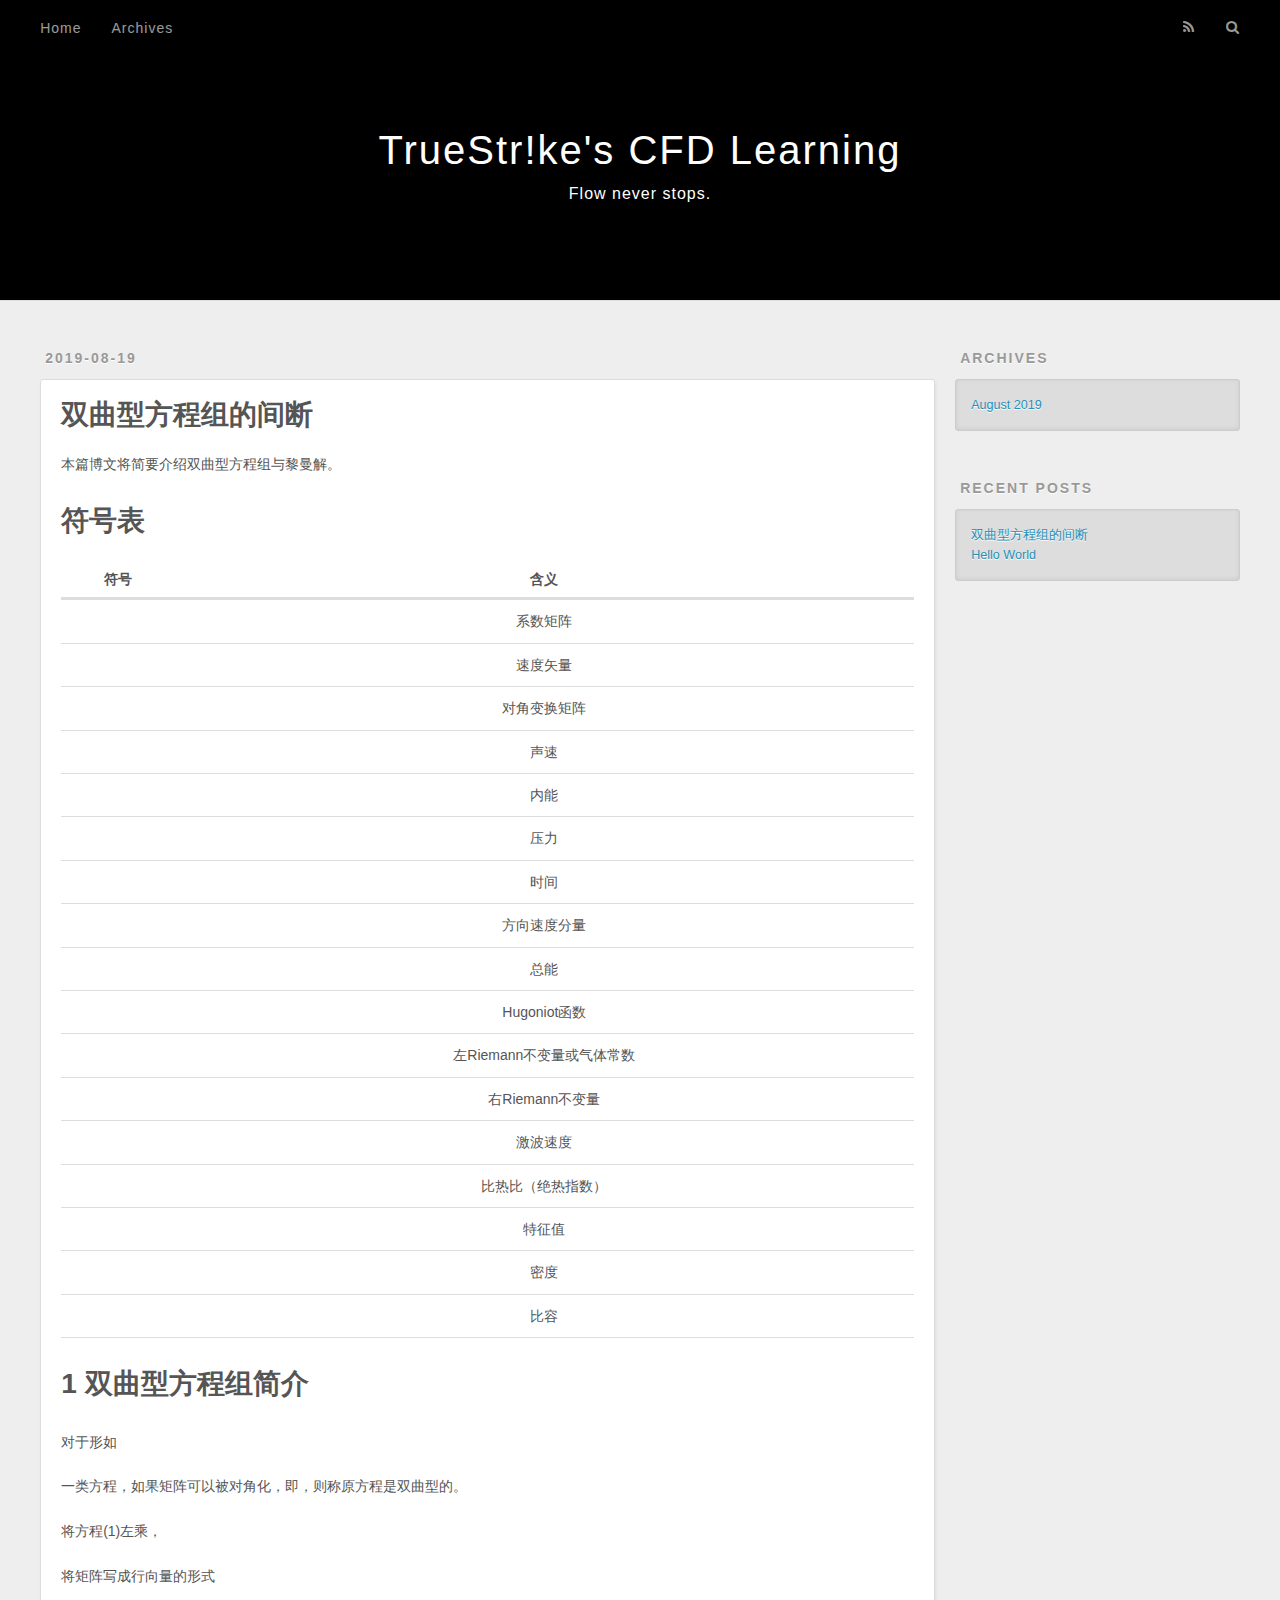
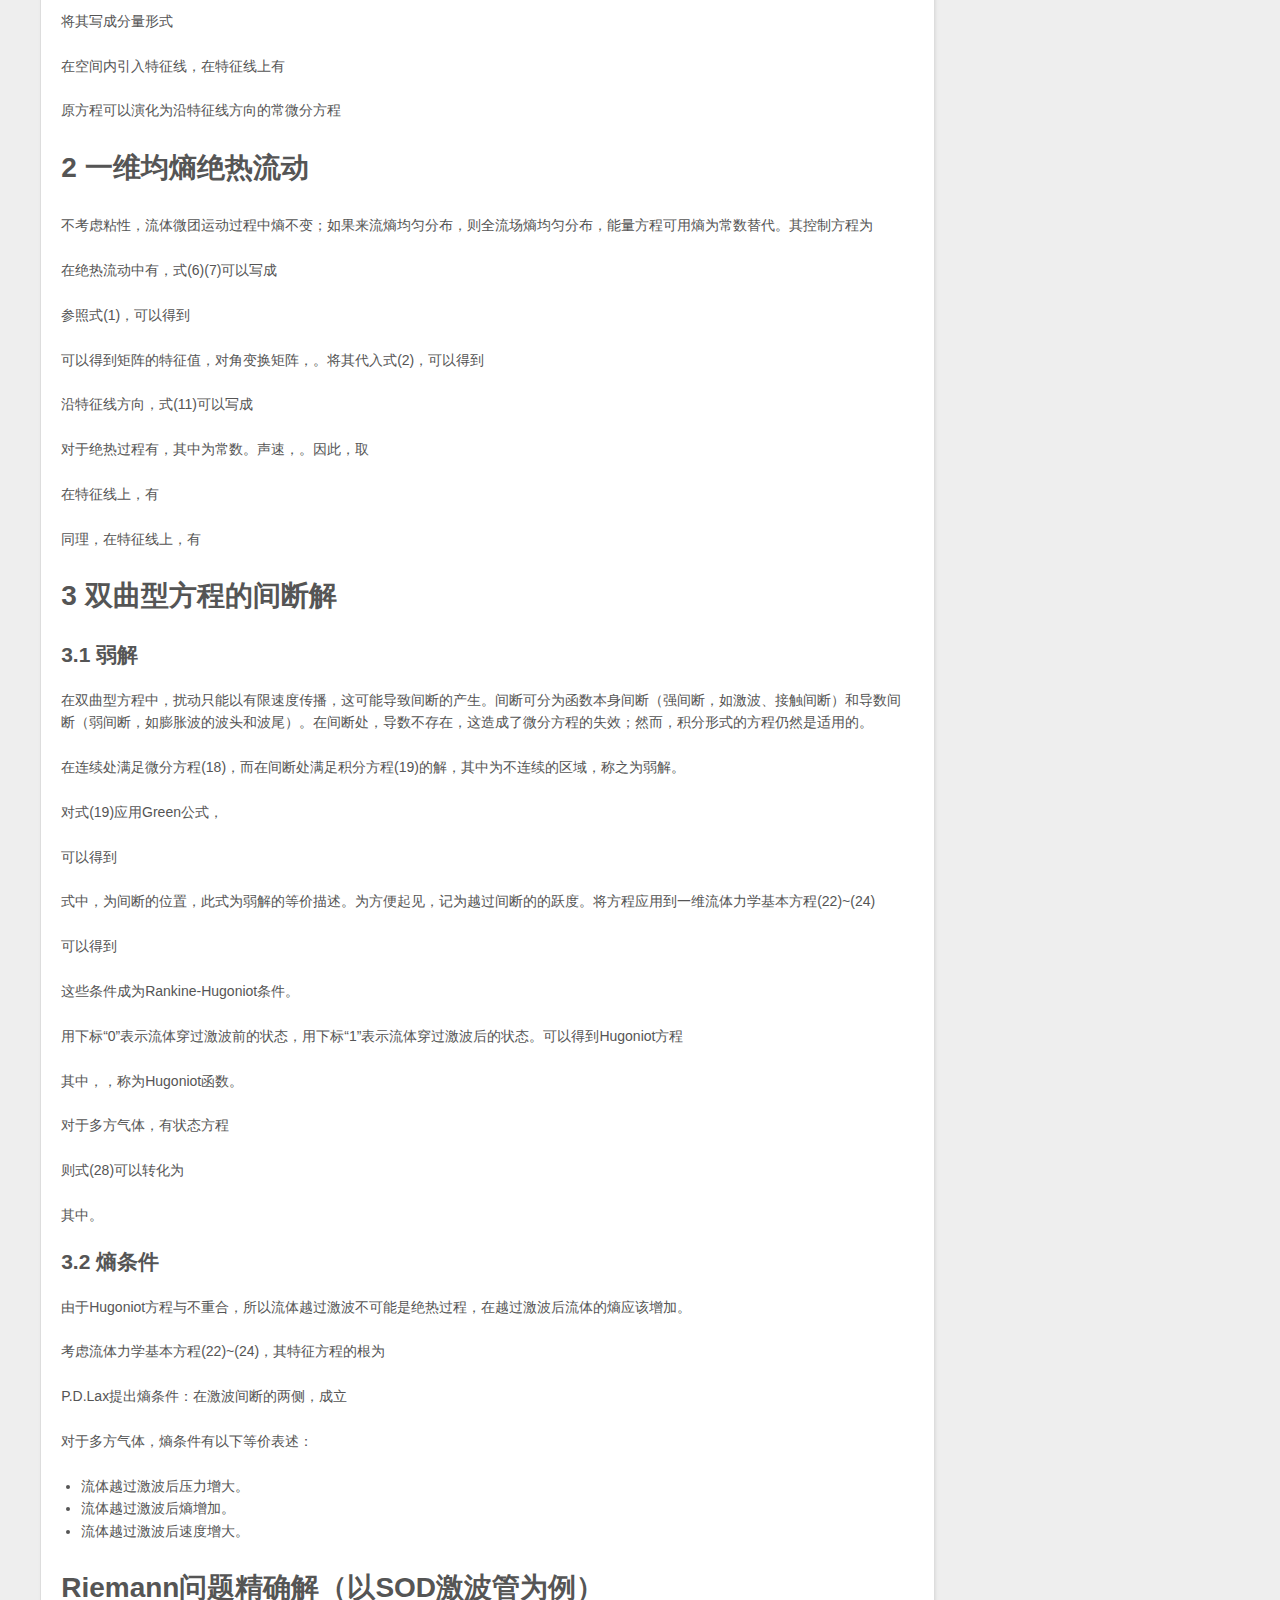
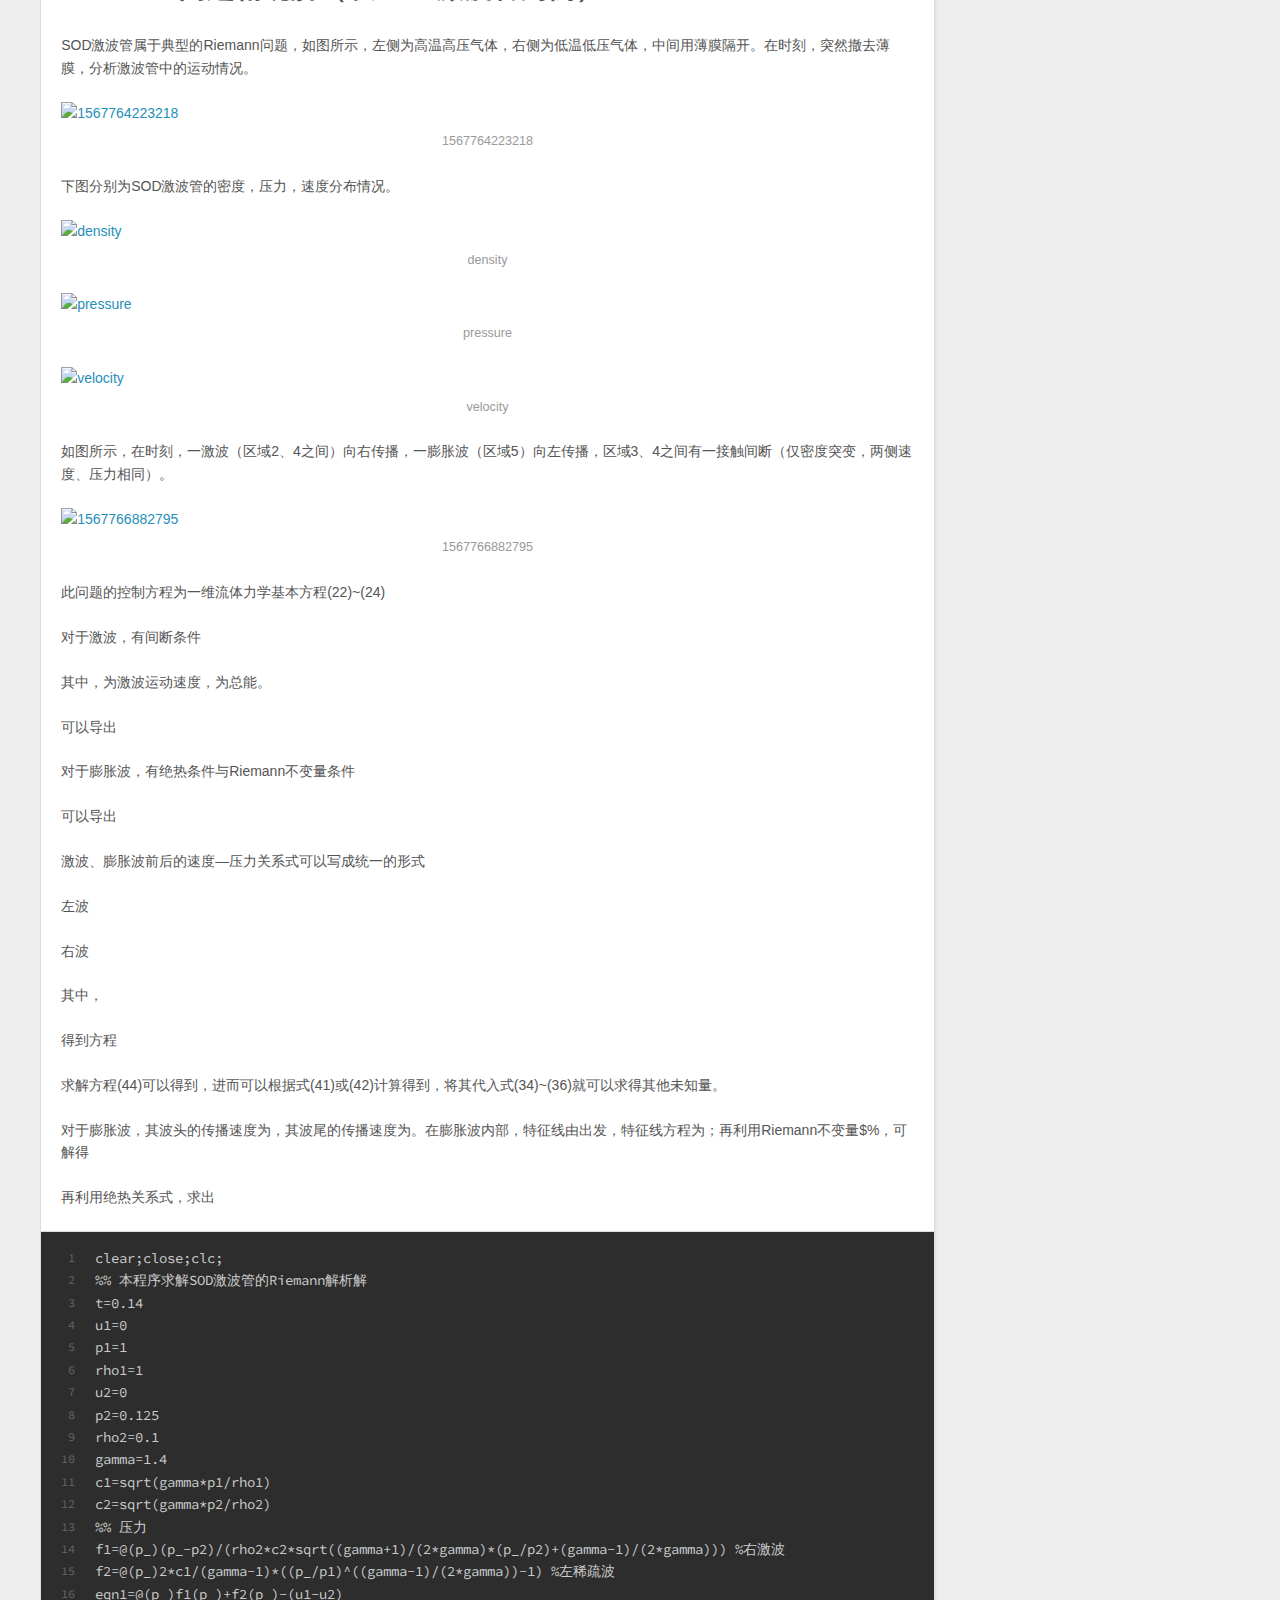
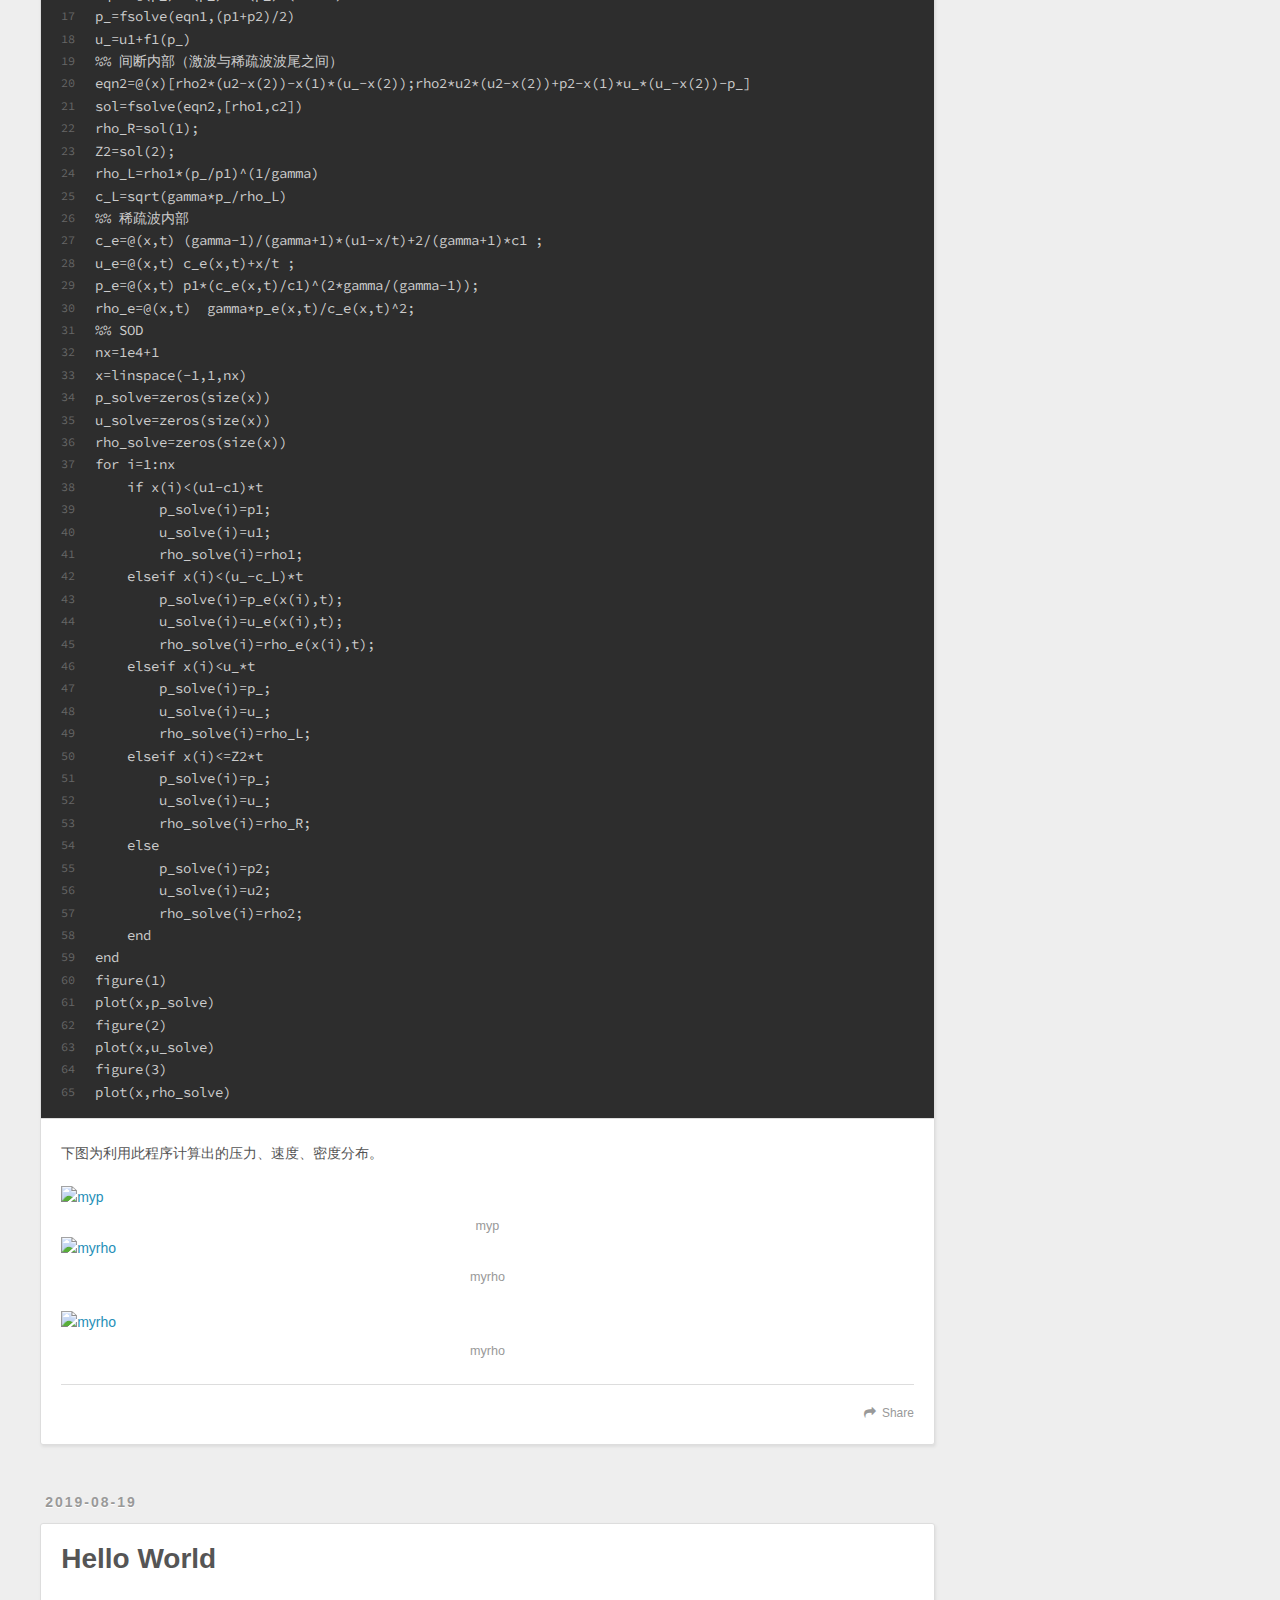
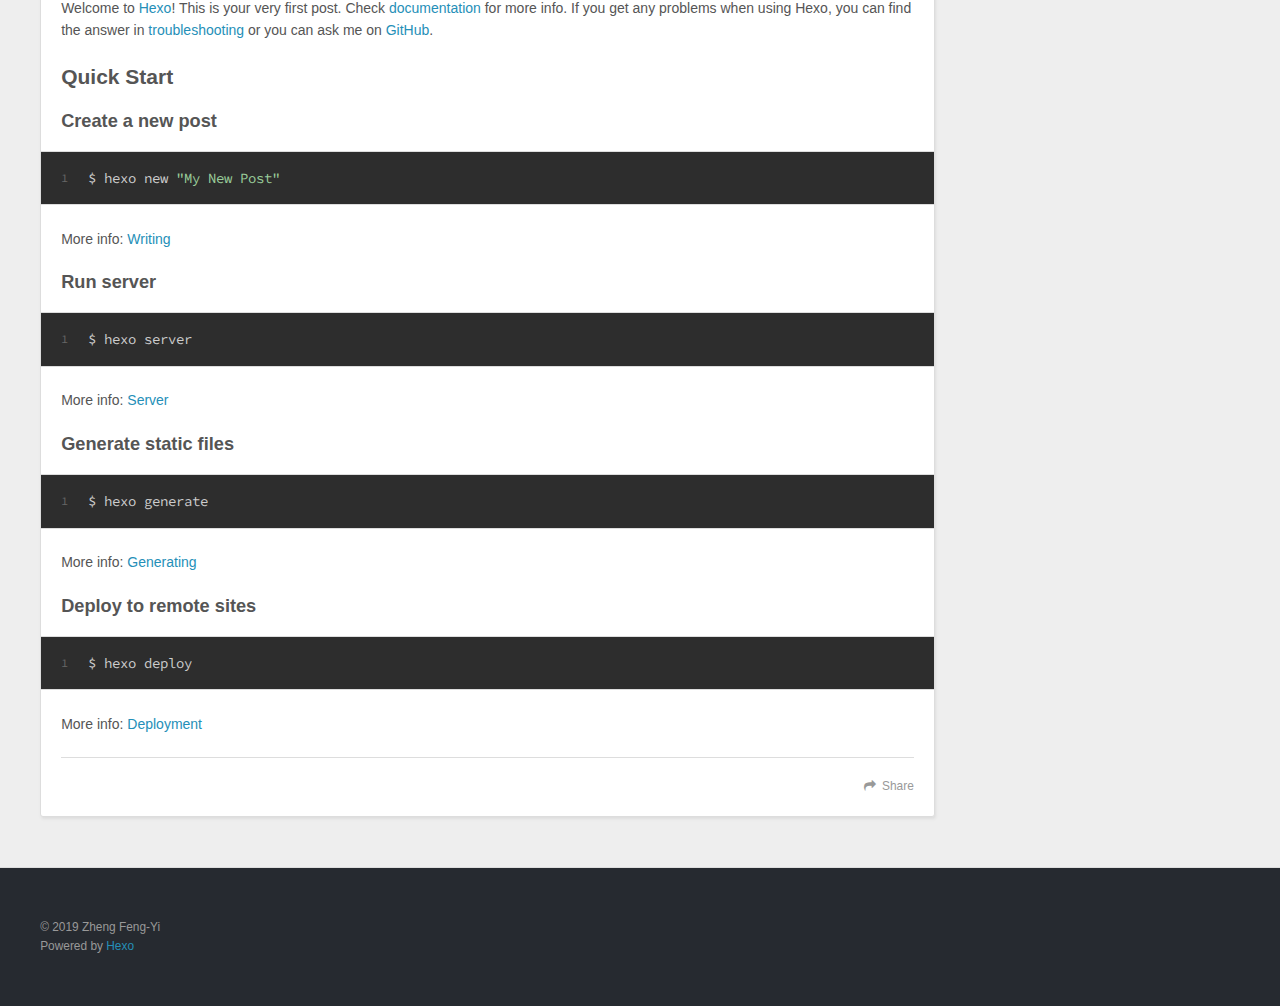
==== index.html @ 13b26973 "Site updated: 2019-09-06 21:52:42" ====
<!DOCTYPE html>
<html>
<head><meta name="generator" content="Hexo 3.9.0">
  <meta charset="utf-8">
  

  
  <title>TrueStr!ke&#39;s CFD Learning</title>
  <meta name="viewport" content="width=device-width, initial-scale=1, maximum-scale=1">
  <meta property="og:type" content="website">
<meta property="og:title" content="TrueStr!ke&#39;s CFD Learning">
<meta property="og:url" content="http://yoursite.com/index.html">
<meta property="og:site_name" content="TrueStr!ke&#39;s CFD Learning">
<meta property="og:locale" content="zh">
<meta name="twitter:card" content="summary">
<meta name="twitter:title" content="TrueStr!ke&#39;s CFD Learning">
  
    <link rel="alternate" href="/atom.xml" title="TrueStr!ke&#39;s CFD Learning" type="application/atom+xml">
  
  
    <link rel="icon" href="/favicon.png">
  
  
    <link href="//fonts.googleapis.com/css?family=Source+Code+Pro" rel="stylesheet" type="text/css">
  
  <link rel="stylesheet" href="/css/style.css">
</head>
</html>
<body>
  <div id="container">
    <div id="wrap">
      <header id="header">
  <div id="banner"></div>
  <div id="header-outer" class="outer">
    <div id="header-title" class="inner">
      <h1 id="logo-wrap">
        <a href="/" id="logo">TrueStr!ke&#39;s CFD Learning</a>
      </h1>
      
        <h2 id="subtitle-wrap">
          <a href="/" id="subtitle">Flow never stops.</a>
        </h2>
      
    </div>
    <div id="header-inner" class="inner">
      <nav id="main-nav">
        <a id="main-nav-toggle" class="nav-icon"></a>
        
          <a class="main-nav-link" href="/">Home</a>
        
          <a class="main-nav-link" href="/archives">Archives</a>
        
      </nav>
      <nav id="sub-nav">
        
          <a id="nav-rss-link" class="nav-icon" href="/atom.xml" title="RSS Feed"></a>
        
        <a id="nav-search-btn" class="nav-icon" title="Search"></a>
      </nav>
      <div id="search-form-wrap">
        <form action="//google.com/search" method="get" accept-charset="UTF-8" class="search-form"><input type="search" name="q" class="search-form-input" placeholder="Search"><button type="submit" class="search-form-submit">&#xF002;</button><input type="hidden" name="sitesearch" value="http://yoursite.com"></form>
      </div>
    </div>
  </div>
</header>
      <div class="outer">
        <section id="main">
  
    <article id="post-双曲型方程组与黎曼解" class="article article-type-post" itemscope itemprop="blogPost">
  <div class="article-meta">
    <a href="/2019/08/19/双曲型方程组与黎曼解/" class="article-date">
  <time datetime="2019-08-18T17:00:48.000Z" itemprop="datePublished">2019-08-19</time>
</a>
    
  </div>
  <div class="article-inner">
    
    
      <header class="article-header">
        
  
    <h1 itemprop="name">
      <a class="article-title" href="/2019/08/19/双曲型方程组与黎曼解/">双曲型方程组的间断</a>
    </h1>
  

      </header>
    
    <div class="article-entry" itemprop="articleBody">
      
        <p>本篇博文将简要介绍双曲型方程组与黎曼解。</p>
<h1 id="符号表"><a href="#符号表" class="headerlink" title="符号表"></a>符号表</h1><div class="table-container">
<table>
<thead>
<tr>
<th style="text-align:center">符号</th>
<th style="text-align:center">含义</th>
</tr>
</thead>
<tbody>
<tr>
<td style="text-align:center"><script type="math/tex">\mathbf{A}</script></td>
<td style="text-align:center">系数矩阵</td>
</tr>
<tr>
<td style="text-align:center"><script type="math/tex">\mathbf{U}</script></td>
<td style="text-align:center">速度矢量</td>
</tr>
<tr>
<td style="text-align:center"><script type="math/tex">\mathbf{S}</script></td>
<td style="text-align:center">对角变换矩阵</td>
</tr>
<tr>
<td style="text-align:center"><script type="math/tex">c</script></td>
<td style="text-align:center">声速</td>
</tr>
<tr>
<td style="text-align:center"><script type="math/tex">e</script></td>
<td style="text-align:center">内能</td>
</tr>
<tr>
<td style="text-align:center"><script type="math/tex">p</script></td>
<td style="text-align:center">压力</td>
</tr>
<tr>
<td style="text-align:center"><script type="math/tex">t</script></td>
<td style="text-align:center">时间</td>
</tr>
<tr>
<td style="text-align:center"><script type="math/tex">u</script></td>
<td style="text-align:center"><script type="math/tex">x</script>方向速度分量</td>
</tr>
<tr>
<td style="text-align:center"><script type="math/tex">E</script></td>
<td style="text-align:center">总能</td>
</tr>
<tr>
<td style="text-align:center"><script type="math/tex">H</script></td>
<td style="text-align:center">Hugoniot函数</td>
</tr>
<tr>
<td style="text-align:center"><script type="math/tex">R</script></td>
<td style="text-align:center">左Riemann不变量或气体常数</td>
</tr>
<tr>
<td style="text-align:center"><script type="math/tex">S</script></td>
<td style="text-align:center">右Riemann不变量</td>
</tr>
<tr>
<td style="text-align:center"><script type="math/tex">U</script></td>
<td style="text-align:center">激波速度</td>
</tr>
<tr>
<td style="text-align:center"><script type="math/tex">\gamma</script></td>
<td style="text-align:center">比热比（绝热指数）</td>
</tr>
<tr>
<td style="text-align:center"><script type="math/tex">\lambda</script></td>
<td style="text-align:center">特征值</td>
</tr>
<tr>
<td style="text-align:center"><script type="math/tex">\rho</script></td>
<td style="text-align:center">密度</td>
</tr>
<tr>
<td style="text-align:center"><script type="math/tex">\tau</script></td>
<td style="text-align:center">比容</td>
</tr>
</tbody>
</table>
</div>
<h1 id="1-双曲型方程组简介"><a href="#1-双曲型方程组简介" class="headerlink" title="1 双曲型方程组简介"></a>1 双曲型方程组简介</h1><p>对于形如</p>
<script type="math/tex; mode=display">\frac{\partial \mathbf{U}}{\partial t}+\mathbf{A}(\mathbf{U})\frac{\partial \mathbf{U}}{\partial x}=0\tag{1}</script><p>一类方程，如果矩阵<script type="math/tex">\mathbf{A}</script>可以被对角化，即<script type="math/tex">\mathbf{A}=\mathbf{S}^{-1}\mathbf{\Lambda}\mathbf{S}</script>，则称原方程是双曲型的。</p>
<p>将方程(1)左乘<script type="math/tex">\mathbf{S}</script>，</p>
<script type="math/tex; mode=display">\mathbf{S} \frac{\partial \mathbf{U}}{\partial t}+\mathbf{\Lambda}\mathbf{S}\frac{\partial \mathbf{U}}{\partial x}=0 \tag{2}</script><p>将矩阵<script type="math/tex">\mathbf{S}</script>写成行向量的形式</p>
<script type="math/tex; mode=display">\left(\begin{matrix} \mathbf{s}_1 \\ \mathbf{s}_2 \\ \vdots\\\mathbf{s}_n     \end{matrix}\right) \frac{\partial \mathbf{U}}{\partial t}+\left(\begin{matrix} \lambda_1 &  & \\&\lambda_2\\&&\ddots\\&&&\lambda_n     \end{matrix}\right)\left(\begin{matrix} \mathbf{s}_1 \\ \mathbf{s}_2 \\ \vdots\\\mathbf{s}_n     \end{matrix}\right)\frac{\partial \mathbf{U}}{\partial x} =0 \tag{3}</script><p>将其写成分量形式</p>
<script type="math/tex; mode=display">\mathbf{s}_k\cdot(\frac{\partial \mathbf{U}}{\partial t}+\lambda_k\frac{\partial \mathbf{U}}{\partial x}) =0\tag{4}</script><p>在<script type="math/tex">x-t</script>空间内引入特征线<script type="math/tex">\frac{\mathrm{d}x}{\mathrm{d}t}=\lambda_k</script>，在特征线上有</p>
<script type="math/tex; mode=display">\frac{\mathrm{d}\mathbf{U}}{\mathrm{d}t}=\frac{\partial \mathbf{U}}{\partial t}+\lambda_k\frac{\partial \mathbf{U}}{\partial x} \tag{5}</script><p>原方程可以演化为沿特征线方向的常微分方程</p>
<script type="math/tex; mode=display">\mathbf{s}_k\cdot\frac{\mathrm{d}\mathbf{U}}{\mathrm{d}t}=0\tag{6}</script><h1 id="2-一维均熵绝热流动"><a href="#2-一维均熵绝热流动" class="headerlink" title="2 一维均熵绝热流动"></a>2 一维均熵绝热流动</h1><p>不考虑粘性，流体微团运动过程中熵不变；如果来流熵均匀分布，则全流场熵均匀分布，能量方程可用熵为常数替代。其控制方程为</p>
<script type="math/tex; mode=display">\frac{\partial\rho}{\partial t}+\frac{\partial\rho u}{\partial x}=0  \tag{7}</script><script type="math/tex; mode=display">\frac{\partial\rho u}{\partial t}+\frac{\partial\left(\rho u^2 +p\right)}{\partial x}=0 \tag{8}</script><p>在绝热流动中有<script type="math/tex">\frac{\partial p}{\partial \rho}=c^2</script>，式(6)(7)可以写成</p>
<script type="math/tex; mode=display">\frac{\partial\rho}{\partial t}+u\frac{\partial\rho }{\partial x}+\rho\frac{\partial u}{\partial x}=0  \tag9{}</script><script type="math/tex; mode=display">\frac{\partial u}{\partial t}+\frac{c^2}{\rho}\frac{\partial \rho}{\partial x}+u\frac{\partial u}{\partial x}=0 \tag{10}</script><p>参照式(1)，可以得到<script type="math/tex">\mathbf{U}=\left(\begin{matrix}\rho\\u\end{matrix}\right),\mathbf{A}=\left(\begin{matrix}u&\rho\\\frac{c^2}{\rho}&u\end{matrix}\right)</script></p>
<p>可以得到矩阵<script type="math/tex">\mathbf{A}</script>的特征值<script type="math/tex">\lambda_{1,2}=u\pm c</script>，对角变换矩阵<script type="math/tex">\mathbf{S}=\left(\begin{matrix}c&\rho\\-c&\rho\end{matrix}\right)</script>，<script type="math/tex">\mathbf{S}^{-1}=\left(\begin{matrix}\frac{1}{2c}&-\frac{1}{2c}\\\frac{1}{2\rho}&\frac{1}{2\rho}\end{matrix}\right)</script>。将其代入式(2)，可以得到</p>
<script type="math/tex; mode=display">c\left(\frac{\partial\rho}{\partial t}+\lambda_1\frac{\partial\rho}{\partial x}\right)+\rho\left(\frac{\partial u}{\partial t}+\lambda_1\frac{\partial u}{\partial x}\right)=0\tag{11}</script><script type="math/tex; mode=display">-c\left(\frac{\partial\rho}{\partial t}+\lambda_2\frac{\partial\rho}{\partial x}\right)+\rho\left(\frac{\partial u}{\partial t}+\lambda_2\frac{\partial u}{\partial x}\right)=0\tag{12}</script><p>沿特征线<script type="math/tex">\frac{\mathrm{d}x}{\mathrm{d}t}=\lambda_1</script>方向，式(11)可以写成</p>
<script type="math/tex; mode=display">\frac{\mathrm{d}\rho}{\mathrm{d}t}+\frac{\rho}{c}\frac{\mathrm{d}u}{\mathrm{d} t}=0\tag{13}</script><p>对于绝热过程有<script type="math/tex">p=K\rho^\gamma</script>，其中<script type="math/tex">K</script>为常数。声速<script type="math/tex">c=\sqrt{\gamma RT}=\sqrt{\gamma p/\rho}=\sqrt{\gamma K}\rho^\frac{\gamma-1}{2}</script>，<script type="math/tex">\frac{\mathrm{d}c}{\mathrm{d}\rho}=\frac{\gamma-1}{2}\sqrt{\gamma K}\rho^\frac{\gamma-3}{2}=\frac{\gamma-1}{2}\frac{c}{\rho}</script>。因此，取</p>
<script type="math/tex; mode=display">R=u+\frac{2c}{\gamma-1}\tag{14}</script><script type="math/tex; mode=display">\frac{\mathrm{d}R}{\mathrm{d}t}=\frac{\mathrm{d}u}{\mathrm{d}t}+\frac{2}{\gamma-1}\frac{\mathrm{d}c}{\mathrm{d}t}\frac{\mathrm{d}\rho}{\mathrm{d}t}=\frac{\mathrm{d}u}{\mathrm{d}t}+\frac{c}{\rho}\frac{\mathrm{d}\rho}{\mathrm{d}t}=0\tag{15}</script><p>在特征线<script type="math/tex">\frac{\mathrm{d}x}{\mathrm{d}t}=\lambda_1</script>上，有</p>
<script type="math/tex; mode=display">R=u+\frac{2c}{\gamma-1}=const.\tag{16}</script><p>同理，在特征线<script type="math/tex">\frac{\mathrm{d}x}{\mathrm{d}t}=\lambda_2</script>上，有</p>
<script type="math/tex; mode=display">S=-u+\frac{2c}{\gamma-1}=const.\tag{17}</script><h1 id="3-双曲型方程的间断解"><a href="#3-双曲型方程的间断解" class="headerlink" title="3 双曲型方程的间断解"></a>3 双曲型方程的间断解</h1><h2 id="3-1-弱解"><a href="#3-1-弱解" class="headerlink" title="3.1 弱解"></a>3.1 弱解</h2><p>在双曲型方程中，扰动只能以有限速度传播，这可能导致间断的产生。间断可分为函数本身间断（强间断，如激波、接触间断）和导数间断（弱间断，如膨胀波的波头和波尾）。在间断处，导数不存在，这造成了微分方程的失效；然而，积分形式的方程仍然是适用的。</p>
<p>在连续处满足微分方程(18)，而在间断处满足积分方程(19)的解，其中<script type="math/tex">V</script>为不连续的区域，称之为弱解。</p>
<script type="math/tex; mode=display">\frac{\partial u}{\partial t}+\frac{\partial f(u)}{\partial t}=0 \tag{18}</script><script type="math/tex; mode=display">\iint_V\frac{\partial u}{\partial t}+\frac{\partial f(u)}{\partial t}\mathrm{d}x\mathrm{d}t=0\tag{19}</script><p>对式(19)应用Green公式，</p>
<script type="math/tex; mode=display">\int_{\partial V}u\mathrm{d}x-f\mathrm{d}t=-(u^+-u^-)\Delta x+(f^+-f^-)\Delta t=0 \tag{20}</script><p>可以得到</p>
<script type="math/tex; mode=display">\frac{f^+-f^-}{u^+-u^-}=\frac{\Delta x}{\Delta t}=\frac{\mathrm{d}x}{\mathrm{d}t}=\frac{[f]}{[u]}\tag{21}</script><p>式中，<script type="math/tex">x=x(t)</script>为间断的位置，此式为弱解的等价描述。为方便起见，记<script type="math/tex">[\psi]=\psi_+-\psi_-</script>为<script type="math/tex">\psi</script>越过间断<script type="math/tex">x=x(t)</script>的的跃度。将方程应用到一维流体力学基本方程(22)~(24)</p>
<script type="math/tex; mode=display">\frac{\partial \rho}{\partial t}+\frac{\partial}{\partial x}(\rho u)=0 \tag{22}</script><script type="math/tex; mode=display">\frac{\partial }{\partial t}(\rho u)+\frac{\partial}{\partial x}(\rho u^2+p)=\rho F \tag{23}</script><script type="math/tex; mode=display">\frac{\partial }{\partial t}(\rho e+\frac{1}{2}\rho u^2)+\frac{\partial}{\partial x}((\rho e+\frac{1}{2}\rho u^2+p)u)=\rho Fu \tag{24}</script><p>可以得到</p>
<script type="math/tex; mode=display">[\rho]\frac{\mathrm{d}x}{\mathrm{d}t}=[\rho u] \tag{25}</script><script type="math/tex; mode=display">[\rho u]\frac{\mathrm{d}x}{\mathrm{d}t}=[\rho u^2+p] \tag{26}</script><script type="math/tex; mode=display">[\rho e+\frac{1}{2}\rho u^2]\frac{\mathrm{d}x}{\mathrm{d}t}=[(\rho e +\frac{1}{2}\rho u^2+p)u] \tag{27}</script><p>这些条件成为Rankine-Hugoniot条件。</p>
<p>用下标“0”表示流体穿过激波前的状态，用下标“1”表示流体穿过激波后的状态。可以得到Hugoniot方程</p>
<script type="math/tex; mode=display">H(\tau,p,\tau_0,p_0)=e-e_0+\frac{1}{2}(p_0+p)(\tau-\tau_0) \tag{28}</script><p>其中，<script type="math/tex">\tau=\frac{1}{\rho}</script>，<script type="math/tex">H(\tau,p,\tau_0,p_0)</script>称为Hugoniot函数。</p>
<p>对于多方气体，有状态方程</p>
<script type="math/tex; mode=display">e=\frac{1}{\gamma-1}p\tau \tag{29}</script><p>则式(28)可以转化为</p>
<script type="math/tex; mode=display">2\mu^2H(\tau,p,\tau_0,p_0)=(\tau-\mu^2\tau_0)p-(\tau_0-\mu^2\tau)p_0 \tag{30}</script><p>其中<script type="math/tex">\mu=\frac{\gamma-1}{\gamma+1}</script>。</p>
<h2 id="3-2-熵条件"><a href="#3-2-熵条件" class="headerlink" title="3.2 熵条件"></a>3.2 熵条件</h2><p>由于Hugoniot方程与<script type="math/tex">p_1\tau_1^{-\gamma}=p_0\tau_0^{-\gamma}</script>不重合，所以流体越过激波不可能是绝热过程，在越过激波后流体的熵应该增加。</p>
<p>考虑流体力学基本方程(22)~(24)，其特征方程的根为</p>
<script type="math/tex; mode=display">\lambda_1=u-c,  \lambda_2=u,\lambda_3=u+c \tag{31}</script><p>P.D.Lax提出熵条件：在激波间断的两侧，成立</p>
<script type="math/tex; mode=display">\lambda_k(u_+,c_+)<U<\lambda_k(u_-,c_-) \tag{32}</script><script type="math/tex; mode=display">\lambda_{k-1}(u_-,c_-)<U<\lambda_{k+1}(u_+,c_+) \tag{33}</script><p>对于多方气体，熵条件有以下等价表述：</p>
<ul>
<li>流体越过激波后压力增大。</li>
<li>流体越过激波后熵增加。</li>
<li>流体越过激波后速度增大。</li>
</ul>
<h1 id="Riemann问题精确解（以SOD激波管为例）"><a href="#Riemann问题精确解（以SOD激波管为例）" class="headerlink" title="Riemann问题精确解（以SOD激波管为例）"></a>Riemann问题精确解（以SOD激波管为例）</h1><p>SOD激波管属于典型的Riemann问题，如图所示，左侧为高温高压气体，右侧为低温低压气体，中间用薄膜隔开。在<script type="math/tex">t=0</script>时刻，突然撤去薄膜，分析激波管中的运动情况。</p>
<p><img src="https://s2.ax1x.com/2019/09/06/nMfn6s.png" alt="1567764223218"></p>
<p>下图分别为SOD激波管的密度，压力，速度分布情况。</p>
<p><img src="https://s2.ax1x.com/2019/09/06/nMWbex.gif" alt="density"></p>
<p><img src="https://s2.ax1x.com/2019/09/06/nMWLTK.gif" alt="pressure"></p>
<p><img src="https://s2.ax1x.com/2019/09/06/nMWjYD.gif" alt="velocity"></p>
<p>如图所示，在<script type="math/tex">t>0</script>时刻，一激波（区域2、4之间）向右传播，一膨胀波（区域5）向左传播，区域3、4之间有一接触间断（仅密度突变，两侧速度、压力相同）。</p>
<p><img src="https://s2.ax1x.com/2019/09/06/nMW7O1.png" alt="1567766882795"></p>
<p>此问题的控制方程为一维流体力学基本方程(22)~(24)</p>
<script type="math/tex; mode=display">\frac{\partial \rho}{\partial t}+\frac{\partial}{\partial x}(\rho u)=0 \tag{22}</script><script type="math/tex; mode=display">\frac{\partial }{\partial t}(\rho u)+\frac{\partial}{\partial x}(\rho u^2+p)=0 \tag{23}</script><script type="math/tex; mode=display">\frac{\partial }{\partial t}(\rho e+\frac{1}{2}\rho u^2)+\frac{\partial}{\partial x}((\rho e+\frac{1}{2}\rho u^2+p)u)=0 \tag{24}</script><p>对于激波，有间断条件</p>
<script type="math/tex; mode=display">\rho_2(u_2-U_2)=\rho^{*R}(u^*-U_2) \tag{34}</script><script type="math/tex; mode=display">\rho_2u_2(u_2-U_2)+p_2=\rho^{*R}u^*(u^*-U_2)+p^* \tag{35}</script><script type="math/tex; mode=display">E_2(u_2-U_2)+p_2u_2=E^{*R}(u^*-U_2)+p^*u^* \tag{36}</script><p>其中，<script type="math/tex">U</script>为激波运动速度，<script type="math/tex">E=e+\frac{1}{2}u^2</script>为总能。</p>
<p>可以导出</p>
<script type="math/tex; mode=display">u^*=u_2+\frac{p^*-p_2}{\rho_2c_2\sqrt{\frac{\gamma+1}{2\gamma}\frac{p^*}{p_2}+\frac{\gamma-1}{2\gamma}}} \tag{37}</script><p>对于膨胀波，有绝热条件与Riemann不变量条件</p>
<script type="math/tex; mode=display">\frac{p^*}{(\rho^{*L})^\gamma}=\frac{p_1}{(\rho_1)^\gamma} \tag{38}</script><script type="math/tex; mode=display">u_1+\frac{2c_1}{\gamma-1}=u^*+\frac{2c^{*L}}{\gamma-1} , (c^{*L}=\sqrt{\gamma \frac{p^*}{\rho^{*L}}})\tag{39}</script><p>可以导出</p>
<script type="math/tex; mode=display">u^*=u_1-\frac{2c_1}{\gamma-1}\left[\left(\frac{p^*}{p_1}\right)^{\frac{\gamma-1}{2\gamma}}-1\right] \tag{40}</script><p>激波、膨胀波前后的速度—压力关系式可以写成统一的形式</p>
<p>左波</p>
<script type="math/tex; mode=display">u^*=u_1-f(p^*,p_1,\rho_1) \tag{41}</script><p>右波</p>
<script type="math/tex; mode=display">u^*=u_2+f(p^*,p_2,\rho_2) \tag{42}</script><p>其中，</p>
<script type="math/tex; mode=display">f(p^*,p_i,\rho_i)=\left\{
\begin{aligned}
&\frac{p^*-p_i}{\rho_ic_i\sqrt{\frac{\gamma+1}{2\gamma}\frac{p^*}{p_i}+\frac{\gamma-1}{2\gamma}}}& 激波 \\
&\frac{2c_i}{\gamma-1}\left[\left(\frac{p^*}{p_i}\right)^{\frac{\gamma-1}{2\gamma}}-1\right] & 膨胀波
\end{aligned} \tag{43}
\right.</script><p>得到方程</p>
<script type="math/tex; mode=display">u_1-u_2=f(p^*,p_1,\rho_1)+f(p^*,p_2,\rho_2) \tag{44}</script><p>求解方程(44)可以得到<script type="math/tex">p^*</script>，进而可以根据式(41)或(42)计算得到<script type="math/tex">u^*</script>，将其代入式(34)~(36)就可以求得其他未知量。</p>
<p>对于膨胀波，其波头的传播速度为<script type="math/tex">u_1-c_1</script>，其波尾的传播速度为<script type="math/tex">u^*-c^{*L}</script>。在膨胀波内部，特征线由<script type="math/tex">x=0,t=0</script>出发，特征线方程为<script type="math/tex">\frac{\mathrm{d}x}{\mathrm{d}t}=u-c</script>；再利用Riemann不变量$%<script type="math/tex">$u+\frac{2c}{\gamma-1}=u_1+\frac{2c_1}{\gamma-1}</script>，可解得</p>
<script type="math/tex; mode=display">c(x,t)=\frac{\gamma-1}{\gamma+1}(u_1-\frac{x}{t})+\frac{2}{\gamma+1}c_1 \tag{44}</script><script type="math/tex; mode=display">u(x,t)=c+\frac{u}{t} \tag{45}</script><p>再利用绝热关系式，求出</p>
<script type="math/tex; mode=display">p=p_1\left(\frac{c}{c_1}\right)^\frac{2\gamma}{\gamma-1}\tag{45}</script><script type="math/tex; mode=display">\rho=\frac{\gamma \rho }{c^2}\tag{46}</script><figure class="highlight plain"><table><tr><td class="gutter"><pre><span class="line">1</span><br><span class="line">2</span><br><span class="line">3</span><br><span class="line">4</span><br><span class="line">5</span><br><span class="line">6</span><br><span class="line">7</span><br><span class="line">8</span><br><span class="line">9</span><br><span class="line">10</span><br><span class="line">11</span><br><span class="line">12</span><br><span class="line">13</span><br><span class="line">14</span><br><span class="line">15</span><br><span class="line">16</span><br><span class="line">17</span><br><span class="line">18</span><br><span class="line">19</span><br><span class="line">20</span><br><span class="line">21</span><br><span class="line">22</span><br><span class="line">23</span><br><span class="line">24</span><br><span class="line">25</span><br><span class="line">26</span><br><span class="line">27</span><br><span class="line">28</span><br><span class="line">29</span><br><span class="line">30</span><br><span class="line">31</span><br><span class="line">32</span><br><span class="line">33</span><br><span class="line">34</span><br><span class="line">35</span><br><span class="line">36</span><br><span class="line">37</span><br><span class="line">38</span><br><span class="line">39</span><br><span class="line">40</span><br><span class="line">41</span><br><span class="line">42</span><br><span class="line">43</span><br><span class="line">44</span><br><span class="line">45</span><br><span class="line">46</span><br><span class="line">47</span><br><span class="line">48</span><br><span class="line">49</span><br><span class="line">50</span><br><span class="line">51</span><br><span class="line">52</span><br><span class="line">53</span><br><span class="line">54</span><br><span class="line">55</span><br><span class="line">56</span><br><span class="line">57</span><br><span class="line">58</span><br><span class="line">59</span><br><span class="line">60</span><br><span class="line">61</span><br><span class="line">62</span><br><span class="line">63</span><br><span class="line">64</span><br><span class="line">65</span><br></pre></td><td class="code"><pre><span class="line">clear;close;clc;</span><br><span class="line">%% 本程序求解SOD激波管的Riemann解析解</span><br><span class="line">t=0.14</span><br><span class="line">u1=0</span><br><span class="line">p1=1</span><br><span class="line">rho1=1</span><br><span class="line">u2=0</span><br><span class="line">p2=0.125</span><br><span class="line">rho2=0.1</span><br><span class="line">gamma=1.4</span><br><span class="line">c1=sqrt(gamma*p1/rho1)</span><br><span class="line">c2=sqrt(gamma*p2/rho2)</span><br><span class="line">%% 压力</span><br><span class="line">f1=@(p_)(p_-p2)/(rho2*c2*sqrt((gamma+1)/(2*gamma)*(p_/p2)+(gamma-1)/(2*gamma))) %右激波</span><br><span class="line">f2=@(p_)2*c1/(gamma-1)*((p_/p1)^((gamma-1)/(2*gamma))-1) %左稀疏波</span><br><span class="line">eqn1=@(p_)f1(p_)+f2(p_)-(u1-u2)</span><br><span class="line">p_=fsolve(eqn1,(p1+p2)/2)</span><br><span class="line">u_=u1+f1(p_)</span><br><span class="line">%% 间断内部（激波与稀疏波波尾之间）</span><br><span class="line">eqn2=@(x)[rho2*(u2-x(2))-x(1)*(u_-x(2));rho2*u2*(u2-x(2))+p2-x(1)*u_*(u_-x(2))-p_]</span><br><span class="line">sol=fsolve(eqn2,[rho1,c2])</span><br><span class="line">rho_R=sol(1);</span><br><span class="line">Z2=sol(2);</span><br><span class="line">rho_L=rho1*(p_/p1)^(1/gamma)</span><br><span class="line">c_L=sqrt(gamma*p_/rho_L)</span><br><span class="line">%% 稀疏波内部</span><br><span class="line">c_e=@(x,t) (gamma-1)/(gamma+1)*(u1-x/t)+2/(gamma+1)*c1 ;</span><br><span class="line">u_e=@(x,t) c_e(x,t)+x/t ;</span><br><span class="line">p_e=@(x,t) p1*(c_e(x,t)/c1)^(2*gamma/(gamma-1));</span><br><span class="line">rho_e=@(x,t)  gamma*p_e(x,t)/c_e(x,t)^2;</span><br><span class="line">%% SOD</span><br><span class="line">nx=1e4+1</span><br><span class="line">x=linspace(-1,1,nx)</span><br><span class="line">p_solve=zeros(size(x))</span><br><span class="line">u_solve=zeros(size(x))</span><br><span class="line">rho_solve=zeros(size(x))</span><br><span class="line">for i=1:nx</span><br><span class="line">    if x(i)&lt;(u1-c1)*t</span><br><span class="line">        p_solve(i)=p1;</span><br><span class="line">        u_solve(i)=u1;</span><br><span class="line">        rho_solve(i)=rho1;</span><br><span class="line">    elseif x(i)&lt;(u_-c_L)*t</span><br><span class="line">        p_solve(i)=p_e(x(i),t);</span><br><span class="line">        u_solve(i)=u_e(x(i),t);</span><br><span class="line">        rho_solve(i)=rho_e(x(i),t);</span><br><span class="line">    elseif x(i)&lt;u_*t</span><br><span class="line">        p_solve(i)=p_;</span><br><span class="line">        u_solve(i)=u_;</span><br><span class="line">        rho_solve(i)=rho_L;</span><br><span class="line">    elseif x(i)&lt;=Z2*t</span><br><span class="line">        p_solve(i)=p_;</span><br><span class="line">        u_solve(i)=u_;</span><br><span class="line">        rho_solve(i)=rho_R;</span><br><span class="line">    else</span><br><span class="line">        p_solve(i)=p2;</span><br><span class="line">        u_solve(i)=u2;</span><br><span class="line">        rho_solve(i)=rho2;</span><br><span class="line">    end</span><br><span class="line">end</span><br><span class="line">figure(1)</span><br><span class="line">plot(x,p_solve)</span><br><span class="line">figure(2)</span><br><span class="line">plot(x,u_solve)</span><br><span class="line">figure(3)</span><br><span class="line">plot(x,rho_solve)</span><br></pre></td></tr></table></figure>
<p>下图为利用此程序计算出的压力、速度、密度分布。</p>
<p><img src="https://s2.ax1x.com/2019/09/06/nMXOWn.png" alt="myp"><img src="https://s2.ax1x.com/2019/09/06/nMXLJs.png" alt="myrho"></p>
<p><img src="https://s2.ax1x.com/2019/09/06/nMjpeU.png" alt="myrho"></p>

      
    </div>
    <footer class="article-footer">
      <a data-url="http://yoursite.com/2019/08/19/双曲型方程组与黎曼解/" data-id="ck086immq0001hctizsjqu1d2" class="article-share-link">Share</a>
      
      
    </footer>
  </div>
  
</article>


  
    <article id="post-hello-world" class="article article-type-post" itemscope itemprop="blogPost">
  <div class="article-meta">
    <a href="/2019/08/19/hello-world/" class="article-date">
  <time datetime="2019-08-18T16:06:36.202Z" itemprop="datePublished">2019-08-19</time>
</a>
    
  </div>
  <div class="article-inner">
    
    
      <header class="article-header">
        
  
    <h1 itemprop="name">
      <a class="article-title" href="/2019/08/19/hello-world/">Hello World</a>
    </h1>
  

      </header>
    
    <div class="article-entry" itemprop="articleBody">
      
        <p>Welcome to <a href="https://hexo.io/" target="_blank" rel="noopener">Hexo</a>! This is your very first post. Check <a href="https://hexo.io/docs/" target="_blank" rel="noopener">documentation</a> for more info. If you get any problems when using Hexo, you can find the answer in <a href="https://hexo.io/docs/troubleshooting.html" target="_blank" rel="noopener">troubleshooting</a> or you can ask me on <a href="https://github.com/hexojs/hexo/issues" target="_blank" rel="noopener">GitHub</a>.</p>
<h2 id="Quick-Start"><a href="#Quick-Start" class="headerlink" title="Quick Start"></a>Quick Start</h2><h3 id="Create-a-new-post"><a href="#Create-a-new-post" class="headerlink" title="Create a new post"></a>Create a new post</h3><figure class="highlight bash"><table><tr><td class="gutter"><pre><span class="line">1</span><br></pre></td><td class="code"><pre><span class="line">$ hexo new <span class="string">"My New Post"</span></span><br></pre></td></tr></table></figure>
<p>More info: <a href="https://hexo.io/docs/writing.html" target="_blank" rel="noopener">Writing</a></p>
<h3 id="Run-server"><a href="#Run-server" class="headerlink" title="Run server"></a>Run server</h3><figure class="highlight bash"><table><tr><td class="gutter"><pre><span class="line">1</span><br></pre></td><td class="code"><pre><span class="line">$ hexo server</span><br></pre></td></tr></table></figure>
<p>More info: <a href="https://hexo.io/docs/server.html" target="_blank" rel="noopener">Server</a></p>
<h3 id="Generate-static-files"><a href="#Generate-static-files" class="headerlink" title="Generate static files"></a>Generate static files</h3><figure class="highlight bash"><table><tr><td class="gutter"><pre><span class="line">1</span><br></pre></td><td class="code"><pre><span class="line">$ hexo generate</span><br></pre></td></tr></table></figure>
<p>More info: <a href="https://hexo.io/docs/generating.html" target="_blank" rel="noopener">Generating</a></p>
<h3 id="Deploy-to-remote-sites"><a href="#Deploy-to-remote-sites" class="headerlink" title="Deploy to remote sites"></a>Deploy to remote sites</h3><figure class="highlight bash"><table><tr><td class="gutter"><pre><span class="line">1</span><br></pre></td><td class="code"><pre><span class="line">$ hexo deploy</span><br></pre></td></tr></table></figure>
<p>More info: <a href="https://hexo.io/docs/deployment.html" target="_blank" rel="noopener">Deployment</a></p>

      
    </div>
    <footer class="article-footer">
      <a data-url="http://yoursite.com/2019/08/19/hello-world/" data-id="ck086immj0000hctiibyqo6qr" class="article-share-link">Share</a>
      
      
    </footer>
  </div>
  
</article>


  


</section>
        
          <aside id="sidebar">
  
    

  
    

  
    
  
    
  <div class="widget-wrap">
    <h3 class="widget-title">Archives</h3>
    <div class="widget">
      <ul class="archive-list"><li class="archive-list-item"><a class="archive-list-link" href="/archives/2019/08/">August 2019</a></li></ul>
    </div>
  </div>


  
    
  <div class="widget-wrap">
    <h3 class="widget-title">Recent Posts</h3>
    <div class="widget">
      <ul>
        
          <li>
            <a href="/2019/08/19/双曲型方程组与黎曼解/">双曲型方程组的间断</a>
          </li>
        
          <li>
            <a href="/2019/08/19/hello-world/">Hello World</a>
          </li>
        
      </ul>
    </div>
  </div>

  
</aside>
        
      </div>
      <footer id="footer">
  
  <div class="outer">
    <div id="footer-info" class="inner">
      &copy; 2019 Zheng Feng-Yi<br>
      Powered by <a href="http://hexo.io/" target="_blank">Hexo</a>
    </div>
  </div>
</footer>
    </div>
    <nav id="mobile-nav">
  
    <a href="/" class="mobile-nav-link">Home</a>
  
    <a href="/archives" class="mobile-nav-link">Archives</a>
  
</nav>
    

<script src="//ajax.googleapis.com/ajax/libs/jquery/2.0.3/jquery.min.js"></script>


  <link rel="stylesheet" href="/fancybox/jquery.fancybox.css">
  <script src="/fancybox/jquery.fancybox.pack.js"></script>


<script src="/js/script.js"></script>



  </div>
<script type="text/x-mathjax-config">
    MathJax.Hub.Config({
        tex2jax: {
            inlineMath: [ ["$","$"], ["\\(","\\)"] ],
            skipTags: ['script', 'noscript', 'style', 'textarea', 'pre', 'code'],
            processEscapes: true
        }
    });
    MathJax.Hub.Queue(function() {
        var all = MathJax.Hub.getAllJax();
        for (var i = 0; i < all.length; ++i)
            all[i].SourceElement().parentNode.className += ' has-jax';
    });
</script>
<script src="https://cdnjs.cloudflare.com/ajax/libs/mathjax/2.7.1/MathJax.js?config=TeX-MML-AM_CHTML"></script>

<!-- <script src="http://cdn.mathjax.org/mathjax/latest/MathJax.js?config=TeX-AMS-MML_HTMLorMML"></script> -->
</body>
</html>
---- css/style.css ----
body {
  width: 100%;
}
body:before,
body:after {
  content: "";
  display: table;
}
body:after {
  clear: both;
}
html,
body,
div,
span,
applet,
object,
iframe,
h1,
h2,
h3,
h4,
h5,
h6,
p,
blockquote,
pre,
a,
abbr,
acronym,
address,
big,
cite,
code,
del,
dfn,
em,
img,
ins,
kbd,
q,
s,
samp,
small,
strike,
strong,
sub,
sup,
tt,
var,
dl,
dt,
dd,
ol,
ul,
li,
fieldset,
form,
label,
legend,
table,
caption,
tbody,
tfoot,
thead,
tr,
th,
td {
  margin: 0;
  padding: 0;
  border: 0;
  outline: 0;
  font-weight: inherit;
  font-style: inherit;
  font-family: inherit;
  font-size: 100%;
  vertical-align: baseline;
}
body {
  line-height: 1;
  color: #000;
  background: #fff;
}
ol,
ul {
  list-style: none;
}
table {
  border-collapse: separate;
  border-spacing: 0;
  vertical-align: middle;
}
caption,
th,
td {
  text-align: left;
  font-weight: normal;
  vertical-align: middle;
}
a img {
  border: none;
}
input,
button {
  margin: 0;
  padding: 0;
}
input::-moz-focus-inner,
button::-moz-focus-inner {
  border: 0;
  padding: 0;
}
@font-face {
  font-family: FontAwesome;
  font-style: normal;
  font-weight: normal;
  src: url("fonts/fontawesome-webfont.eot?v=#4.0.3");
  src: url("fonts/fontawesome-webfont.eot?#iefix&v=#4.0.3") format("embedded-opentype"), url("fonts/fontawesome-webfont.woff?v=#4.0.3") format("woff"), url("fonts/fontawesome-webfont.ttf?v=#4.0.3") format("truetype"), url("fonts/fontawesome-webfont.svg#fontawesomeregular?v=#4.0.3") format("svg");
}
html,
body,
#container {
  height: 100%;
}
body {
  background: #eee;
  font: 14px -apple-system, BlinkMacSystemFont, "Segoe UI", "Roboto", "Oxygen", "Ubuntu", "Cantarell", "Fira Sans", "Droid Sans", "Helvetica Neue", sans-serif;
  -webkit-text-size-adjust: 100%;
}
.outer {
  max-width: 1220px;
  margin: 0 auto;
  padding: 0 20px;
}
.outer:before,
.outer:after {
  content: "";
  display: table;
}
.outer:after {
  clear: both;
}
.inner {
  display: inline;
  float: left;
  width: 98.33333333333333%;
  margin: 0 0.833333333333333%;
}
.left,
.alignleft {
  float: left;
}
.right,
.alignright {
  float: right;
}
.clear {
  clear: both;
}
#container {
  position: relative;
}
.mobile-nav-on {
  overflow: hidden;
}
#wrap {
  height: 100%;
  width: 100%;
  position: absolute;
  top: 0;
  left: 0;
  -webkit-transition: 0.2s ease-out;
  -moz-transition: 0.2s ease-out;
  -ms-transition: 0.2s ease-out;
  transition: 0.2s ease-out;
  z-index: 1;
  background: #eee;
}
.mobile-nav-on #wrap {
  left: 280px;
}
@media screen and (min-width: 768px) {
  #main {
    display: inline;
    float: left;
    width: 73.33333333333333%;
    margin: 0 0.833333333333333%;
  }
}
.article-date,
.article-category-link,
.archive-year,
.widget-title {
  text-decoration: none;
  text-transform: uppercase;
  letter-spacing: 2px;
  color: #999;
  margin-bottom: 1em;
  margin-left: 5px;
  line-height: 1em;
  text-shadow: 0 1px #fff;
  font-weight: bold;
}
.article-inner,
.archive-article-inner {
  background: #fff;
  -webkit-box-shadow: 1px 2px 3px #ddd;
  box-shadow: 1px 2px 3px #ddd;
  border: 1px solid #ddd;
  border-radius: 3px;
}
.article-entry h1,
.widget h1 {
  font-size: 2em;
}
.article-entry h2,
.widget h2 {
  font-size: 1.5em;
}
.article-entry h3,
.widget h3 {
  font-size: 1.3em;
}
.article-entry h4,
.widget h4 {
  font-size: 1.2em;
}
.article-entry h5,
.widget h5 {
  font-size: 1em;
}
.article-entry h6,
.widget h6 {
  font-size: 1em;
  color: #999;
}
.article-entry hr,
.widget hr {
  border: 1px dashed #ddd;
}
.article-entry strong,
.widget strong {
  font-weight: bold;
}
.article-entry em,
.widget em,
.article-entry cite,
.widget cite {
  font-style: italic;
}
.article-entry sup,
.widget sup,
.article-entry sub,
.widget sub {
  font-size: 0.75em;
  line-height: 0;
  position: relative;
  vertical-align: baseline;
}
.article-entry sup,
.widget sup {
  top: -0.5em;
}
.article-entry sub,
.widget sub {
  bottom: -0.2em;
}
.article-entry small,
.widget small {
  font-size: 0.85em;
}
.article-entry acronym,
.widget acronym,
.article-entry abbr,
.widget abbr {
  border-bottom: 1px dotted;
}
.article-entry ul,
.widget ul,
.article-entry ol,
.widget ol,
.article-entry dl,
.widget dl {
  margin: 0 20px;
  line-height: 1.6em;
}
.article-entry ul ul,
.widget ul ul,
.article-entry ol ul,
.widget ol ul,
.article-entry ul ol,
.widget ul ol,
.article-entry ol ol,
.widget ol ol {
  margin-top: 0;
  margin-bottom: 0;
}
.article-entry ul,
.widget ul {
  list-style: disc;
}
.article-entry ol,
.widget ol {
  list-style: decimal;
}
.article-entry dt,
.widget dt {
  font-weight: bold;
}
#header {
  height: 300px;
  position: relative;
  border-bottom: 1px solid #ddd;
}
#header:before,
#header:after {
  content: "";
  position: absolute;
  left: 0;
  right: 0;
  height: 40px;
}
#header:before {
  top: 0;
  background: -webkit-linear-gradient(rgba(0,0,0,0.2), transparent);
  background: -moz-linear-gradient(rgba(0,0,0,0.2), transparent);
  background: -ms-linear-gradient(rgba(0,0,0,0.2), transparent);
  background: linear-gradient(rgba(0,0,0,0.2), transparent);
}
#header:after {
  bottom: 0;
  background: -webkit-linear-gradient(transparent, rgba(0,0,0,0.2));
  background: -moz-linear-gradient(transparent, rgba(0,0,0,0.2));
  background: -ms-linear-gradient(transparent, rgba(0,0,0,0.2));
  background: linear-gradient(transparent, rgba(0,0,0,0.2));
}
#header-outer {
  height: 100%;
  position: relative;
}
#header-inner {
  position: relative;
  overflow: hidden;
}
#banner {
  position: absolute;
  top: 0;
  left: 0;
  width: 100%;
  height: 100%;
  background: url("https://s2.ax1x.com/2019/09/06/nMxBMq.jpg") center #000;
  -webkit-background-size: cover;
  -moz-background-size: cover;
  background-size: cover;
  z-index: -1;
}
#header-title {
  text-align: center;
  height: 40px;
  position: absolute;
  top: 50%;
  left: 0;
  margin-top: -20px;
}
#logo,
#subtitle {
  text-decoration: none;
  color: #fff;
  font-weight: 300;
  text-shadow: 0 1px 4px rgba(0,0,0,0.3);
}
#logo {
  font-size: 40px;
  line-height: 40px;
  letter-spacing: 2px;
}
#subtitle {
  font-size: 16px;
  line-height: 16px;
  letter-spacing: 1px;
}
#subtitle-wrap {
  margin-top: 16px;
}
#main-nav {
  float: left;
  margin-left: -15px;
}
.nav-icon,
.main-nav-link {
  float: left;
  color: #fff;
  opacity: 0.6;
  text-decoration: none;
  text-shadow: 0 1px rgba(0,0,0,0.2);
  -webkit-transition: opacity 0.2s;
  -moz-transition: opacity 0.2s;
  -ms-transition: opacity 0.2s;
  transition: opacity 0.2s;
  display: block;
  padding: 20px 15px;
}
.nav-icon:hover,
.main-nav-link:hover {
  opacity: 1;
}
.nav-icon {
  font-family: FontAwesome;
  text-align: center;
  font-size: 14px;
  width: 14px;
  height: 14px;
  padding: 20px 15px;
  position: relative;
  cursor: pointer;
}
.main-nav-link {
  font-weight: 300;
  letter-spacing: 1px;
}
@media screen and (max-width: 479px) {
  .main-nav-link {
    display: none;
  }
}
#main-nav-toggle {
  display: none;
}
#main-nav-toggle:before {
  content: "\f0c9";
}
@media screen and (max-width: 479px) {
  #main-nav-toggle {
    display: block;
  }
}
#sub-nav {
  float: right;
  margin-right: -15px;
}
#nav-rss-link:before {
  content: "\f09e";
}
#nav-search-btn:before {
  content: "\f002";
}
#search-form-wrap {
  position: absolute;
  top: 15px;
  width: 150px;
  height: 30px;
  right: -150px;
  opacity: 0;
  -webkit-transition: 0.2s ease-out;
  -moz-transition: 0.2s ease-out;
  -ms-transition: 0.2s ease-out;
  transition: 0.2s ease-out;
}
#search-form-wrap.on {
  opacity: 1;
  right: 0;
}
@media screen and (max-width: 479px) {
  #search-form-wrap {
    width: 100%;
    right: -100%;
  }
}
.search-form {
  position: absolute;
  top: 0;
  left: 0;
  right: 0;
  background: #fff;
  padding: 5px 15px;
  border-radius: 15px;
  -webkit-box-shadow: 0 0 10px rgba(0,0,0,0.3);
  box-shadow: 0 0 10px rgba(0,0,0,0.3);
}
.search-form-input {
  border: none;
  background: none;
  color: #555;
  width: 100%;
  font: 13px -apple-system, BlinkMacSystemFont, "Segoe UI", "Roboto", "Oxygen", "Ubuntu", "Cantarell", "Fira Sans", "Droid Sans", "Helvetica Neue", sans-serif;
  outline: none;
}
.search-form-input::-webkit-search-results-decoration,
.search-form-input::-webkit-search-cancel-button {
  -webkit-appearance: none;
}
.search-form-submit {
  position: absolute;
  top: 50%;
  right: 10px;
  margin-top: -7px;
  font: 13px FontAwesome;
  border: none;
  background: none;
  color: #bbb;
  cursor: pointer;
}
.search-form-submit:hover,
.search-form-submit:focus {
  color: #777;
}
.article {
  margin: 50px 0;
}
.article-inner {
  overflow: hidden;
}
.article-meta:before,
.article-meta:after {
  content: "";
  display: table;
}
.article-meta:after {
  clear: both;
}
.article-date {
  float: left;
}
.article-category {
  float: left;
  line-height: 1em;
  color: #ccc;
  text-shadow: 0 1px #fff;
  margin-left: 8px;
}
.article-category:before {
  content: "\2022";
}
.article-category-link {
  margin: 0 12px 1em;
}
.article-header {
  padding: 20px 20px 0;
}
.article-title {
  text-decoration: none;
  font-size: 2em;
  font-weight: bold;
  color: #555;
  line-height: 1.1em;
  -webkit-transition: color 0.2s;
  -moz-transition: color 0.2s;
  -ms-transition: color 0.2s;
  transition: color 0.2s;
}
a.article-title:hover {
  color: #258fb8;
}
.article-entry {
  color: #555;
  padding: 0 20px;
}
.article-entry:before,
.article-entry:after {
  content: "";
  display: table;
}
.article-entry:after {
  clear: both;
}
.article-entry p,
.article-entry table {
  line-height: 1.6em;
  margin: 1.6em 0;
}
.article-entry h1,
.article-entry h2,
.article-entry h3,
.article-entry h4,
.article-entry h5,
.article-entry h6 {
  font-weight: bold;
}
.article-entry h1,
.article-entry h2,
.article-entry h3,
.article-entry h4,
.article-entry h5,
.article-entry h6 {
  line-height: 1.1em;
  margin: 1.1em 0;
}
.article-entry a {
  color: #258fb8;
  text-decoration: none;
}
.article-entry a:hover {
  text-decoration: underline;
}
.article-entry ul,
.article-entry ol,
.article-entry dl {
  margin-top: 1.6em;
  margin-bottom: 1.6em;
}
.article-entry img,
.article-entry video {
  max-width: 100%;
  height: auto;
  display: block;
  margin: auto;
}
.article-entry iframe {
  border: none;
}
.article-entry table {
  width: 100%;
  border-collapse: collapse;
  border-spacing: 0;
}
.article-entry th {
  font-weight: bold;
  border-bottom: 3px solid #ddd;
  padding-bottom: 0.5em;
}
.article-entry td {
  border-bottom: 1px solid #ddd;
  padding: 10px 0;
}
.article-entry blockquote {
  font-family: Georgia, "Times New Roman", serif;
  font-size: 1.4em;
  margin: 1.6em 20px;
  text-align: center;
}
.article-entry blockquote footer {
  font-size: 14px;
  margin: 1.6em 0;
  font-family: -apple-system, BlinkMacSystemFont, "Segoe UI", "Roboto", "Oxygen", "Ubuntu", "Cantarell", "Fira Sans", "Droid Sans", "Helvetica Neue", sans-serif;
}
.article-entry blockquote footer cite:before {
  content: "—";
  padding: 0 0.5em;
}
.article-entry .pullquote {
  text-align: left;
  width: 45%;
  margin: 0;
}
.article-entry .pullquote.left {
  margin-left: 0.5em;
  margin-right: 1em;
}
.article-entry .pullquote.right {
  margin-right: 0.5em;
  margin-left: 1em;
}
.article-entry .caption {
  color: #999;
  display: block;
  font-size: 0.9em;
  margin-top: 0.5em;
  position: relative;
  text-align: center;
}
.article-entry .video-container {
  position: relative;
  padding-top: 56.25%;
  height: 0;
  overflow: hidden;
}
.article-entry .video-container iframe,
.article-entry .video-container object,
.article-entry .video-container embed {
  position: absolute;
  top: 0;
  left: 0;
  width: 100%;
  height: 100%;
  margin-top: 0;
}
.article-more-link a {
  display: inline-block;
  line-height: 1em;
  padding: 6px 15px;
  border-radius: 15px;
  background: #eee;
  color: #999;
  text-shadow: 0 1px #fff;
  text-decoration: none;
}
.article-more-link a:hover {
  background: #258fb8;
  color: #fff;
  text-decoration: none;
  text-shadow: 0 1px #1e7293;
}
.article-footer {
  font-size: 0.85em;
  line-height: 1.6em;
  border-top: 1px solid #ddd;
  padding-top: 1.6em;
  margin: 0 20px 20px;
}
.article-footer:before,
.article-footer:after {
  content: "";
  display: table;
}
.article-footer:after {
  clear: both;
}
.article-footer a {
  color: #999;
  text-decoration: none;
}
.article-footer a:hover {
  color: #555;
}
.article-tag-list-item {
  float: left;
  margin-right: 10px;
}
.article-tag-list-link:before {
  content: "#";
}
.article-comment-link {
  float: right;
}
.article-comment-link:before {
  content: "\f075";
  font-family: FontAwesome;
  padding-right: 8px;
}
.article-share-link {
  cursor: pointer;
  float: right;
  margin-left: 20px;
}
.article-share-link:before {
  content: "\f064";
  font-family: FontAwesome;
  padding-right: 6px;
}
#article-nav {
  position: relative;
}
#article-nav:before,
#article-nav:after {
  content: "";
  display: table;
}
#article-nav:after {
  clear: both;
}
@media screen and (min-width: 768px) {
  #article-nav {
    margin: 50px 0;
  }
  #article-nav:before {
    width: 8px;
    height: 8px;
    position: absolute;
    top: 50%;
    left: 50%;
    margin-top: -4px;
    margin-left: -4px;
    content: "";
    border-radius: 50%;
    background: #ddd;
    -webkit-box-shadow: 0 1px 2px #fff;
    box-shadow: 0 1px 2px #fff;
  }
}
.article-nav-link-wrap {
  text-decoration: none;
  text-shadow: 0 1px #fff;
  color: #999;
  -webkit-box-sizing: border-box;
  -moz-box-sizing: border-box;
  box-sizing: border-box;
  margin-top: 50px;
  text-align: center;
  display: block;
}
.article-nav-link-wrap:hover {
  color: #555;
}
@media screen and (min-width: 768px) {
  .article-nav-link-wrap {
    width: 50%;
    margin-top: 0;
  }
}
@media screen and (min-width: 768px) {
  #article-nav-newer {
    float: left;
    text-align: right;
    padding-right: 20px;
  }
}
@media screen and (min-width: 768px) {
  #article-nav-older {
    float: right;
    text-align: left;
    padding-left: 20px;
  }
}
.article-nav-caption {
  text-transform: uppercase;
  letter-spacing: 2px;
  color: #ddd;
  line-height: 1em;
  font-weight: bold;
}
#article-nav-newer .article-nav-caption {
  margin-right: -2px;
}
.article-nav-title {
  font-size: 0.85em;
  line-height: 1.6em;
  margin-top: 0.5em;
}
.article-share-box {
  position: absolute;
  display: none;
  background: #fff;
  -webkit-box-shadow: 1px 2px 10px rgba(0,0,0,0.2);
  box-shadow: 1px 2px 10px rgba(0,0,0,0.2);
  border-radius: 3px;
  margin-left: -145px;
  overflow: hidden;
  z-index: 1;
}
.article-share-box.on {
  display: block;
}
.article-share-input {
  width: 100%;
  background: none;
  -webkit-box-sizing: border-box;
  -moz-box-sizing: border-box;
  box-sizing: border-box;
  font: 14px -apple-system, BlinkMacSystemFont, "Segoe UI", "Roboto", "Oxygen", "Ubuntu", "Cantarell", "Fira Sans", "Droid Sans", "Helvetica Neue", sans-serif;
  padding: 0 15px;
  color: #555;
  outline: none;
  border: 1px solid #ddd;
  border-radius: 3px 3px 0 0;
  height: 36px;
  line-height: 36px;
}
.article-share-links {
  background: #eee;
}
.article-share-links:before,
.article-share-links:after {
  content: "";
  display: table;
}
.article-share-links:after {
  clear: both;
}
.article-share-twitter,
.article-share-facebook,
.article-share-pinterest,
.article-share-google {
  width: 50px;
  height: 36px;
  display: block;
  float: left;
  position: relative;
  color: #999;
  text-shadow: 0 1px #fff;
}
.article-share-twitter:before,
.article-share-facebook:before,
.article-share-pinterest:before,
.article-share-google:before {
  font-size: 20px;
  font-family: FontAwesome;
  width: 20px;
  height: 20px;
  position: absolute;
  top: 50%;
  left: 50%;
  margin-top: -10px;
  margin-left: -10px;
  text-align: center;
}
.article-share-twitter:hover,
.article-share-facebook:hover,
.article-share-pinterest:hover,
.article-share-google:hover {
  color: #fff;
}
.article-share-twitter:before {
  content: "\f099";
}
.article-share-twitter:hover {
  background: #00aced;
  text-shadow: 0 1px #008abe;
}
.article-share-facebook:before {
  content: "\f09a";
}
.article-share-facebook:hover {
  background: #3b5998;
  text-shadow: 0 1px #2f477a;
}
.article-share-pinterest:before {
  content: "\f0d2";
}
.article-share-pinterest:hover {
  background: #cb2027;
  text-shadow: 0 1px #a21a1f;
}
.article-share-google:before {
  content: "\f0d5";
}
.article-share-google:hover {
  background: #dd4b39;
  text-shadow: 0 1px #be3221;
}
.article-gallery {
  background: #000;
  position: relative;
}
.article-gallery-photos {
  position: relative;
  overflow: hidden;
}
.article-gallery-img {
  display: none;
  max-width: 100%;
}
.article-gallery-img:first-child {
  display: block;
}
.article-gallery-img.loaded {
  position: absolute;
  display: block;
}
.article-gallery-img img {
  display: block;
  max-width: 100%;
  margin: 0 auto;
}
#comments {
  background: #fff;
  -webkit-box-shadow: 1px 2px 3px #ddd;
  box-shadow: 1px 2px 3px #ddd;
  padding: 20px;
  border: 1px solid #ddd;
  border-radius: 3px;
  margin: 50px 0;
}
#comments a {
  color: #258fb8;
}
.archives-wrap {
  margin: 50px 0;
}
.archives:before,
.archives:after {
  content: "";
  display: table;
}
.archives:after {
  clear: both;
}
.archive-year-wrap {
  margin-bottom: 1em;
}
.archives {
  -webkit-column-gap: 10px;
  -moz-column-gap: 10px;
  column-gap: 10px;
}
@media screen and (min-width: 480px) and (max-width: 767px) {
  .archives {
    -webkit-column-count: 2;
    -moz-column-count: 2;
    column-count: 2;
  }
}
@media screen and (min-width: 768px) {
  .archives {
    -webkit-column-count: 3;
    -moz-column-count: 3;
    column-count: 3;
  }
}
.archive-article {
  -webkit-column-break-inside: avoid;
  page-break-inside: avoid;
  overflow: hidden;
  break-inside: avoid-column;
}
.archive-article-inner {
  padding: 10px;
  margin-bottom: 15px;
}
.archive-article-title {
  text-decoration: none;
  font-weight: bold;
  color: #555;
  -webkit-transition: color 0.2s;
  -moz-transition: color 0.2s;
  -ms-transition: color 0.2s;
  transition: color 0.2s;
  line-height: 1.6em;
}
.archive-article-title:hover {
  color: #258fb8;
}
.archive-article-footer {
  margin-top: 1em;
}
.archive-article-date {
  color: #999;
  text-decoration: none;
  font-size: 0.85em;
  line-height: 1em;
  margin-bottom: 0.5em;
  display: block;
}
#page-nav {
  margin: 50px auto;
  background: #fff;
  -webkit-box-shadow: 1px 2px 3px #ddd;
  box-shadow: 1px 2px 3px #ddd;
  border: 1px solid #ddd;
  border-radius: 3px;
  text-align: center;
  color: #999;
  overflow: hidden;
}
#page-nav:before,
#page-nav:after {
  content: "";
  display: table;
}
#page-nav:after {
  clear: both;
}
#page-nav a,
#page-nav span {
  padding: 10px 20px;
  line-height: 1;
  height: 2ex;
}
#page-nav a {
  color: #999;
  text-decoration: none;
}
#page-nav a:hover {
  background: #999;
  color: #fff;
}
#page-nav .prev {
  float: left;
}
#page-nav .next {
  float: right;
}
#page-nav .page-number {
  display: inline-block;
}
@media screen and (max-width: 479px) {
  #page-nav .page-number {
    display: none;
  }
}
#page-nav .current {
  color: #555;
  font-weight: bold;
}
#page-nav .space {
  color: #ddd;
}
#footer {
  background: #262a30;
  padding: 50px 0;
  border-top: 1px solid #ddd;
  color: #999;
}
#footer a {
  color: #258fb8;
  text-decoration: none;
}
#footer a:hover {
  text-decoration: underline;
}
#footer-info {
  line-height: 1.6em;
  font-size: 0.85em;
}
.article-entry pre,
.article-entry .highlight {
  background: #2d2d2d;
  margin: 0 -20px;
  padding: 15px 20px;
  border-style: solid;
  border-color: #ddd;
  border-width: 1px 0;
  overflow: auto;
  color: #ccc;
  line-height: 22.400000000000002px;
}
.article-entry .highlight .gutter pre,
.article-entry .gist .gist-file .gist-data .line-numbers {
  color: #666;
  font-size: 0.85em;
}
.article-entry pre,
.article-entry code {
  font-family: "Source Code Pro", Consolas, Monaco, Menlo, Consolas, monospace;
}
.article-entry code {
  background: #eee;
  text-shadow: 0 1px #fff;
  padding: 0 0.3em;
}
.article-entry pre code {
  background: none;
  text-shadow: none;
  padding: 0;
}
.article-entry .highlight pre {
  border: none;
  margin: 0;
  padding: 0;
}
.article-entry .highlight table {
  margin: 0;
  width: auto;
}
.article-entry .highlight td {
  border: none;
  padding: 0;
}
.article-entry .highlight figcaption {
  font-size: 0.85em;
  color: #999;
  line-height: 1em;
  margin-bottom: 1em;
}
.article-entry .highlight figcaption:before,
.article-entry .highlight figcaption:after {
  content: "";
  display: table;
}
.article-entry .highlight figcaption:after {
  clear: both;
}
.article-entry .highlight figcaption a {
  float: right;
}
.article-entry .highlight .gutter pre {
  text-align: right;
  padding-right: 20px;
}
.article-entry .highlight .line {
  height: 22.400000000000002px;
}
.article-entry .highlight .line.marked {
  background: #515151;
}
.article-entry .gist {
  margin: 0 -20px;
  border-style: solid;
  border-color: #ddd;
  border-width: 1px 0;
  background: #2d2d2d;
  padding: 15px 20px 15px 0;
}
.article-entry .gist .gist-file {
  border: none;
  font-family: "Source Code Pro", Consolas, Monaco, Menlo, Consolas, monospace;
  margin: 0;
}
.article-entry .gist .gist-file .gist-data {
  background: none;
  border: none;
}
.article-entry .gist .gist-file .gist-data .line-numbers {
  background: none;
  border: none;
  padding: 0 20px 0 0;
}
.article-entry .gist .gist-file .gist-data .line-data {
  padding: 0 !important;
}
.article-entry .gist .gist-file .highlight {
  margin: 0;
  padding: 0;
  border: none;
}
.article-entry .gist .gist-file .gist-meta {
  background: #2d2d2d;
  color: #999;
  font: 0.85em -apple-system, BlinkMacSystemFont, "Segoe UI", "Roboto", "Oxygen", "Ubuntu", "Cantarell", "Fira Sans", "Droid Sans", "Helvetica Neue", sans-serif;
  text-shadow: 0 0;
  padding: 0;
  margin-top: 1em;
  margin-left: 20px;
}
.article-entry .gist .gist-file .gist-meta a {
  color: #258fb8;
  font-weight: normal;
}
.article-entry .gist .gist-file .gist-meta a:hover {
  text-decoration: underline;
}
pre .comment,
pre .title {
  color: #999;
}
pre .variable,
pre .attribute,
pre .tag,
pre .regexp,
pre .ruby .constant,
pre .xml .tag .title,
pre .xml .pi,
pre .xml .doctype,
pre .html .doctype,
pre .css .id,
pre .css .class,
pre .css .pseudo {
  color: #f2777a;
}
pre .number,
pre .preprocessor,
pre .built_in,
pre .literal,
pre .params,
pre .constant {
  color: #f99157;
}
pre .class,
pre .ruby .class .title,
pre .css .rules .attribute {
  color: #9c9;
}
pre .string,
pre .value,
pre .inheritance,
pre .header,
pre .ruby .symbol,
pre .xml .cdata {
  color: #9c9;
}
pre .css .hexcolor {
  color: #6cc;
}
pre .function,
pre .python .decorator,
pre .python .title,
pre .ruby .function .title,
pre .ruby .title .keyword,
pre .perl .sub,
pre .javascript .title,
pre .coffeescript .title {
  color: #69c;
}
pre .keyword,
pre .javascript .function {
  color: #c9c;
}
@media screen and (max-width: 479px) {
  #mobile-nav {
    position: absolute;
    top: 0;
    left: 0;
    width: 280px;
    height: 100%;
    background: #191919;
    border-right: 1px solid #fff;
  }
}
@media screen and (max-width: 479px) {
  .mobile-nav-link {
    display: block;
    color: #999;
    text-decoration: none;
    padding: 15px 20px;
    font-weight: bold;
  }
  .mobile-nav-link:hover {
    color: #fff;
  }
}
@media screen and (min-width: 768px) {
  #sidebar {
    display: inline;
    float: left;
    width: 23.333333333333332%;
    margin: 0 0.833333333333333%;
  }
}
.widget-wrap {
  margin: 50px 0;
}
.widget {
  color: #777;
  text-shadow: 0 1px #fff;
  background: #ddd;
  -webkit-box-shadow: 0 -1px 4px #ccc inset;
  box-shadow: 0 -1px 4px #ccc inset;
  border: 1px solid #ccc;
  padding: 15px;
  border-radius: 3px;
}
.widget a {
  color: #258fb8;
  text-decoration: none;
}
.widget a:hover {
  text-decoration: underline;
}
.widget ul ul,
.widget ol ul,
.widget dl ul,
.widget ul ol,
.widget ol ol,
.widget dl ol,
.widget ul dl,
.widget ol dl,
.widget dl dl {
  margin-left: 15px;
  list-style: disc;
}
.widget {
  line-height: 1.6em;
  word-wrap: break-word;
  font-size: 0.9em;
}
.widget ul,
.widget ol {
  list-style: none;
  margin: 0;
}
.widget ul ul,
.widget ol ul,
.widget ul ol,
.widget ol ol {
  margin: 0 20px;
}
.widget ul ul,
.widget ol ul {
  list-style: disc;
}
.widget ul ol,
.widget ol ol {
  list-style: decimal;
}
.category-list-count,
.tag-list-count,
.archive-list-count {
  padding-left: 5px;
  color: #999;
  font-size: 0.85em;
}
.category-list-count:before,
.tag-list-count:before,
.archive-list-count:before {
  content: "(";
}
.category-list-count:after,
.tag-list-count:after,
.archive-list-count:after {
  content: ")";
}
.tagcloud a {
  margin-right: 5px;
  display: inline-block;
}
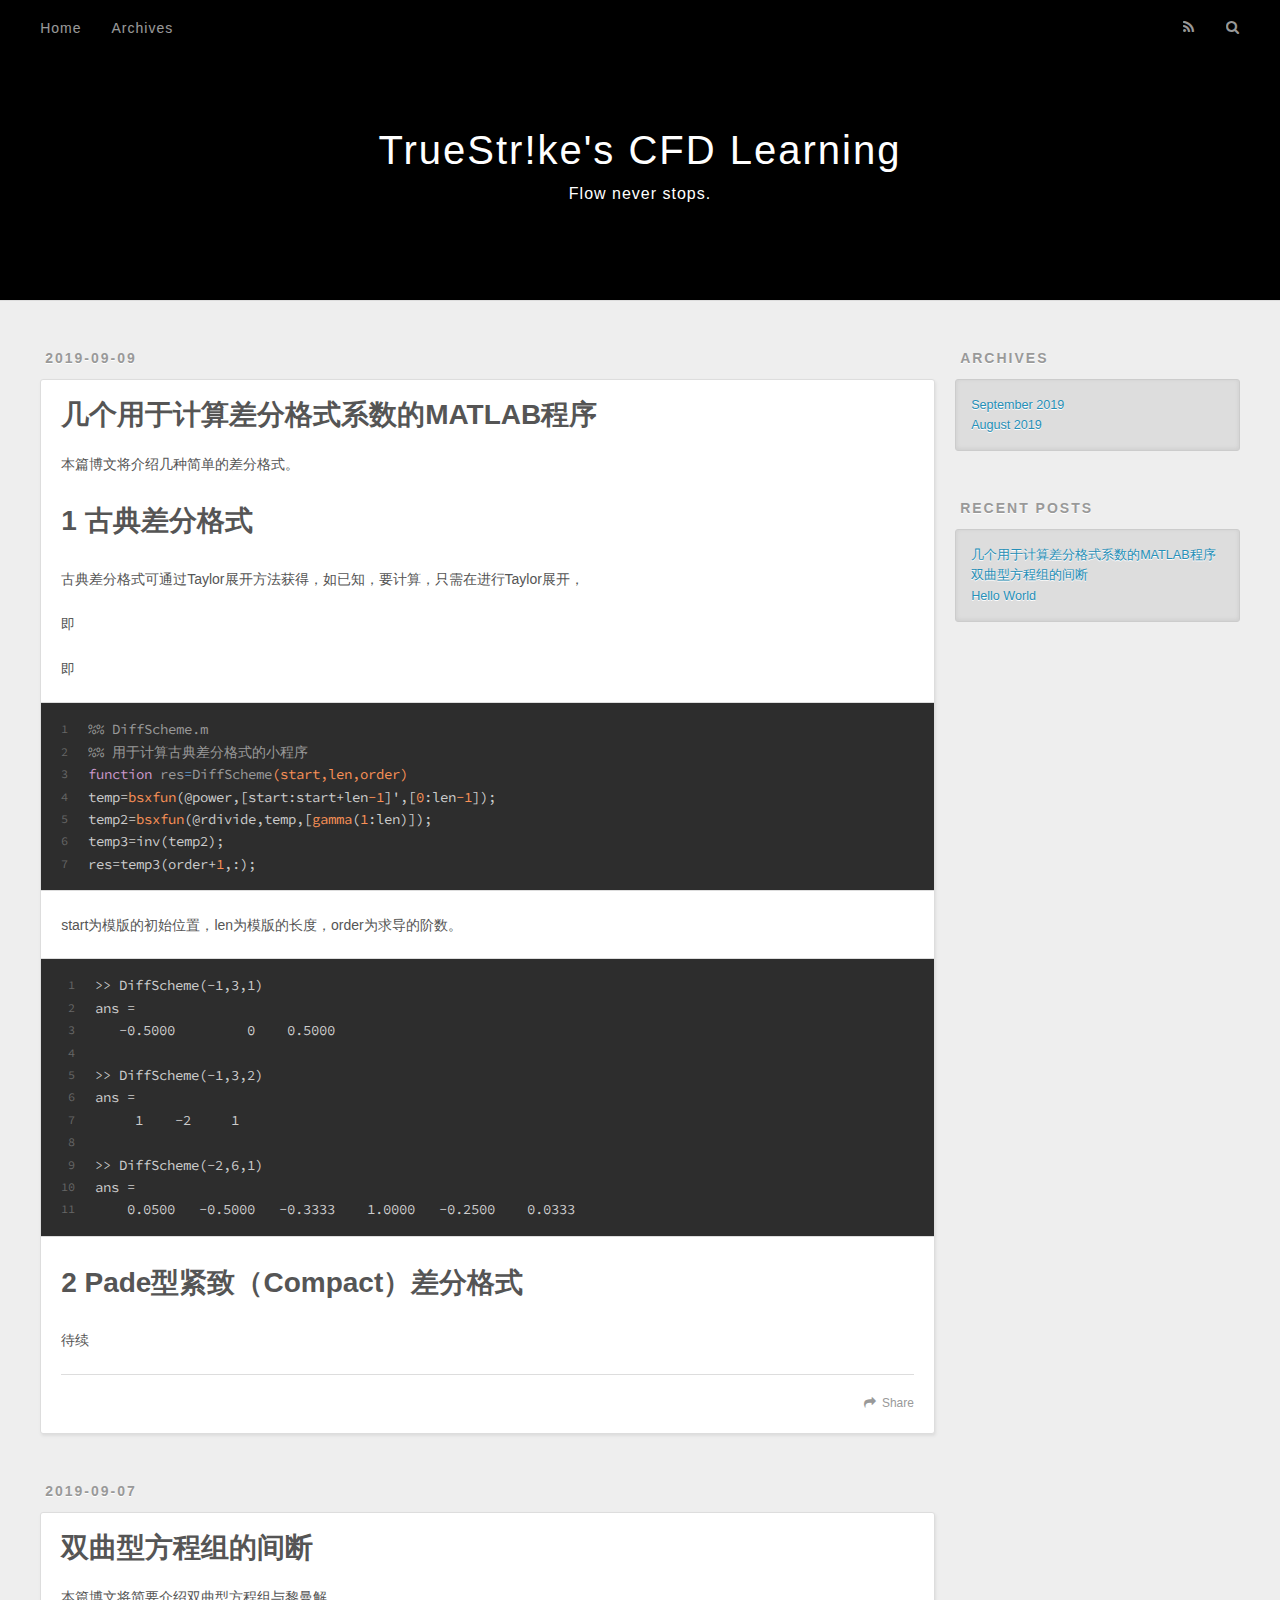
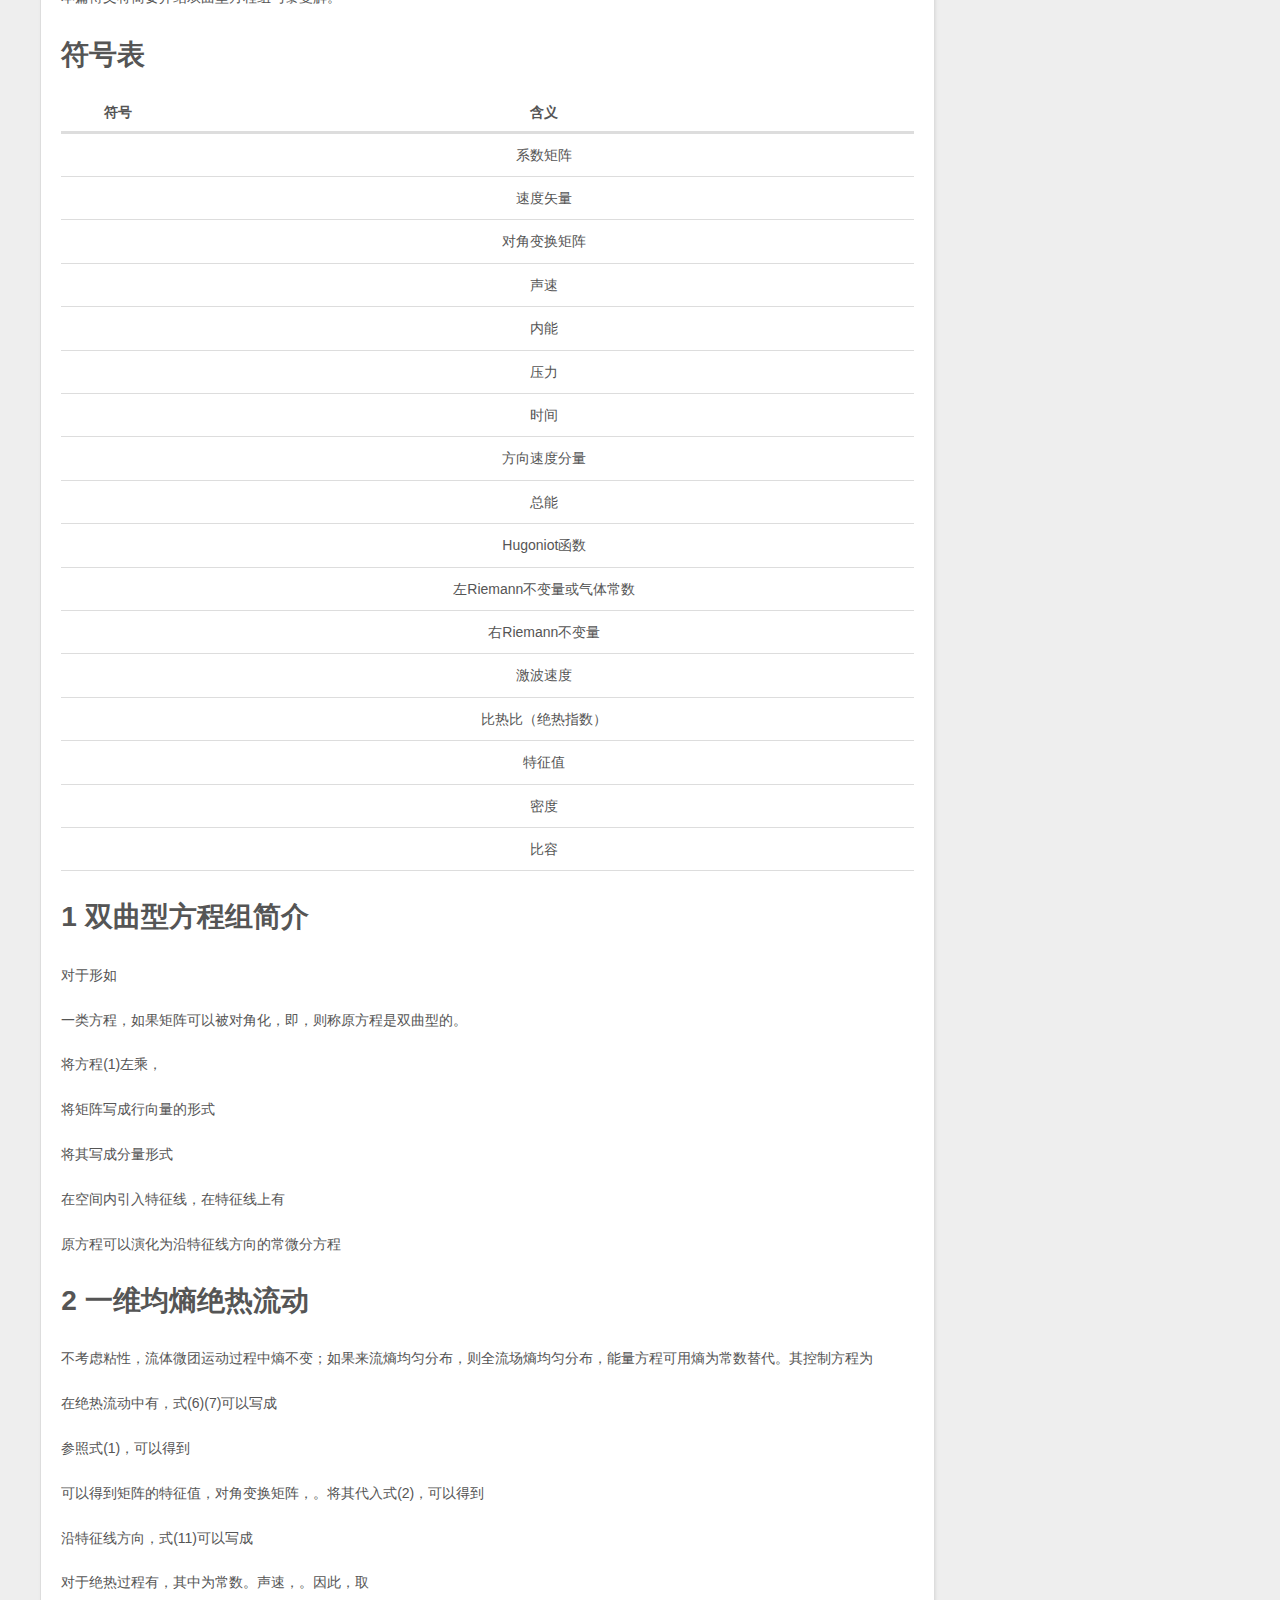
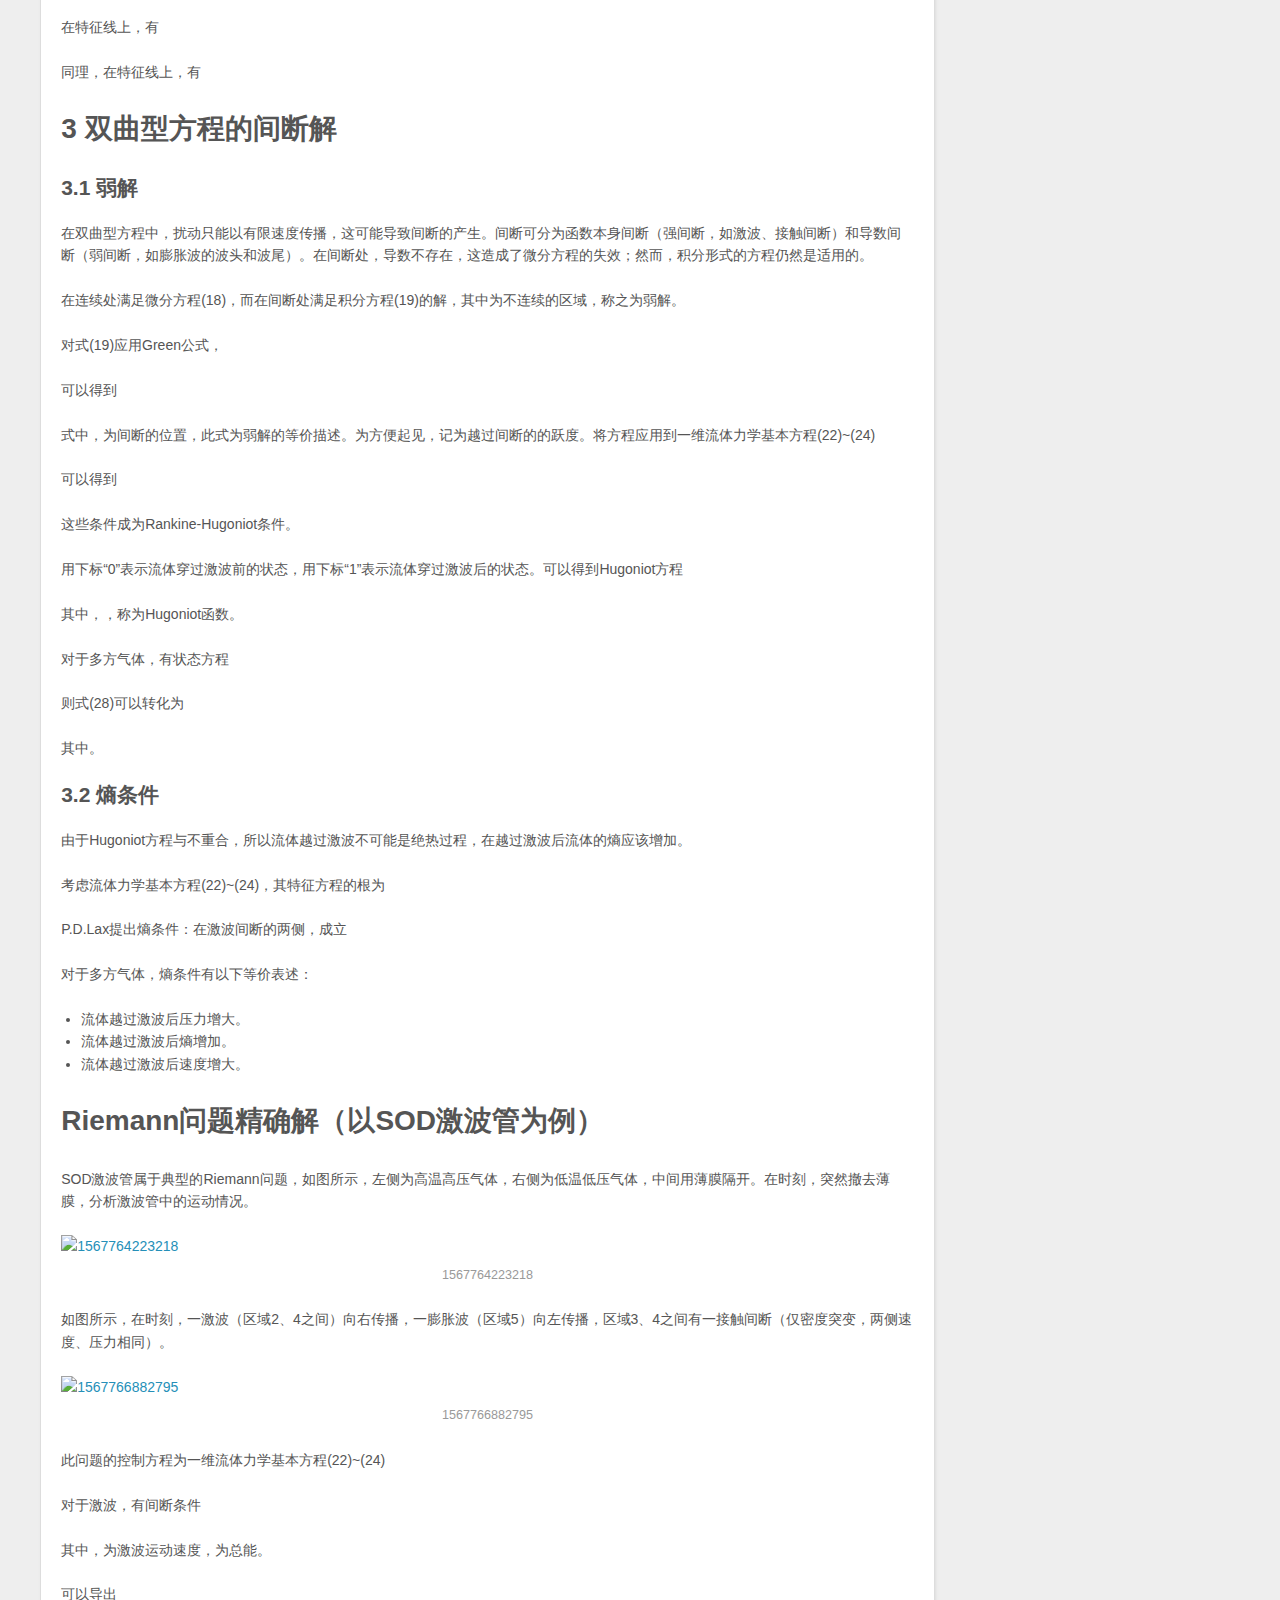
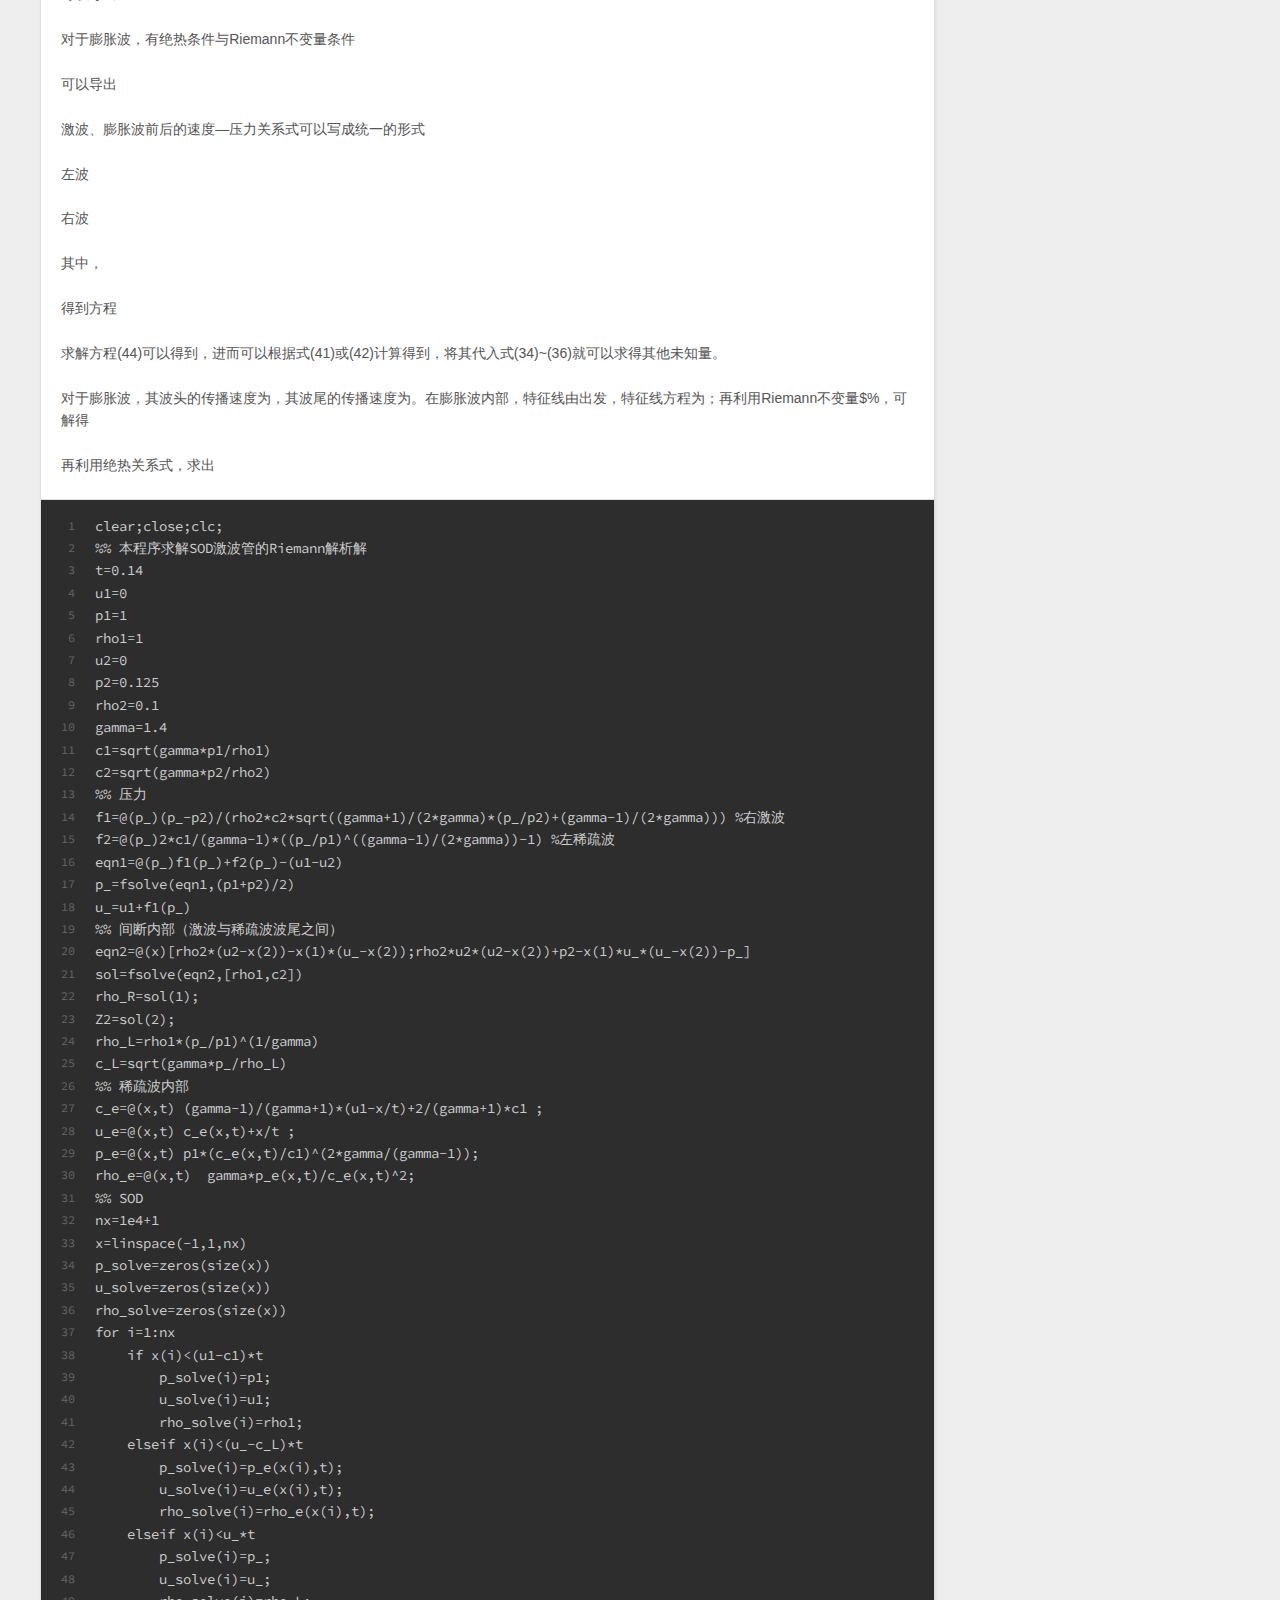
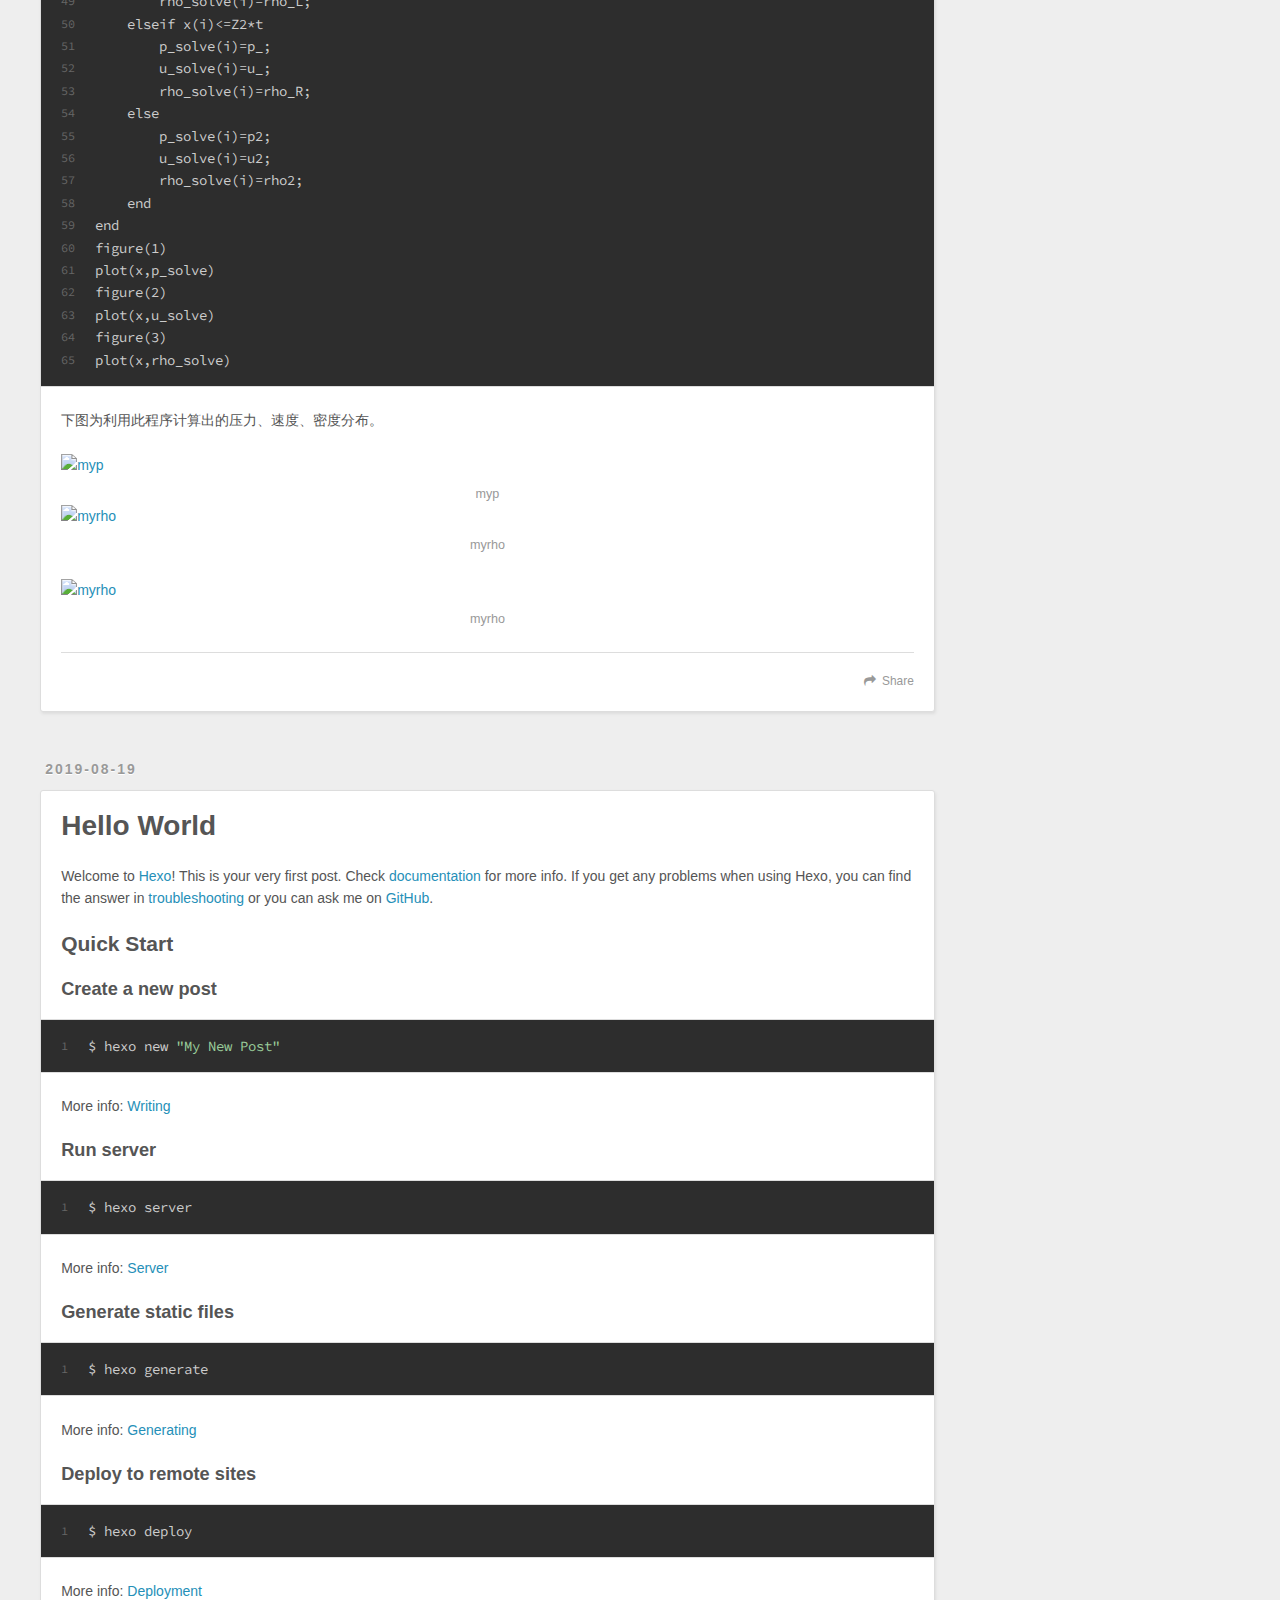
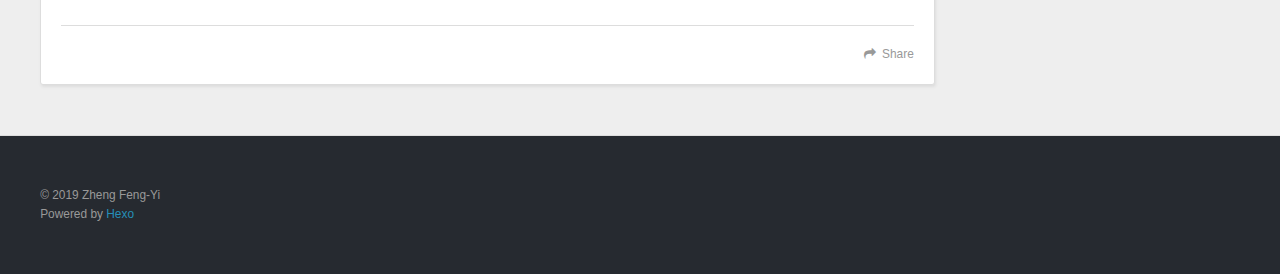
==== commit afe80554: "Site updated: 2019-09-08 15:50:42" ====
--- a/index.html
+++ b/index.html
@@ -66,10 +66,60 @@
       <div class="outer">
         <section id="main">
   
+    <article id="post-几个用于计算差分格式系数的MATLAB程序" class="article article-type-post" itemscope itemprop="blogPost">
+  <div class="article-meta">
+    <a href="/2019/09/09/几个用于计算差分格式系数的MATLAB程序/" class="article-date">
+  <time datetime="2019-09-08T16:00:00.000Z" itemprop="datePublished">2019-09-09</time>
+</a>
+    
+  </div>
+  <div class="article-inner">
+    
+    
+      <header class="article-header">
+        
+  
+    <h1 itemprop="name">
+      <a class="article-title" href="/2019/09/09/几个用于计算差分格式系数的MATLAB程序/">几个用于计算差分格式系数的MATLAB程序</a>
+    </h1>
+  
+
+      </header>
+    
+    <div class="article-entry" itemprop="articleBody">
+      
+        <p>本篇博文将介绍几种简单的差分格式。</p>
+<h1 id="1-古典差分格式"><a href="#1-古典差分格式" class="headerlink" title="1 古典差分格式"></a>1 古典差分格式</h1><p>古典差分格式可通过Taylor展开方法获得，如已知<script type="math/tex">f_{i-1},f_{i},f_{i+i}</script>，要计算<script type="math/tex">$\left(\frac{\partial f}{\partial x}\right)_i,\left(\frac{\partial^2 f}{\partial x^2}\right)_i</script>，只需在<script type="math/tex">x_{i-1},x_{i},x_{i+i}</script>进行Taylor展开，</p>
+<script type="math/tex; mode=display">
+f_{i-1}=f_i+\left(\frac{\partial f}{\partial x}\right)_i(-\Delta x)+\frac{1}{2!}\left(\frac{\partial^2 f}{\partial x^2}\right)_i(-\Delta x)^2+O{(-\Delta x)^3}</script><script type="math/tex; mode=display">
+f_{i+1}=f_i+\left(\frac{\partial f}{\partial x}\right)_i(\Delta x)+\frac{1}{2!}\left(\frac{\partial^2 f}{\partial x^2}\right)_i(\Delta x)^2+O{(\Delta x)^3}</script><p>即</p>
+<script type="math/tex; mode=display">
+\left(\begin{matrix} f_{i-1}\\f_i\\f_{i+1} \end{matrix}\right)=\left(\begin{matrix} 1&-\Delta x&\frac{1}{2!}(-\Delta x)^2\\1&0&0\\1&\Delta x&\frac{1}{2!}\Delta x^2 \end{matrix}\right) \left(\begin{matrix} f_{i}\\\left(\frac{\partial f}{\partial x}\right)_i\\ \left(\frac{\partial^2 f}{\partial x^2}\right)_i \end{matrix}\right)​</script><script type="math/tex; mode=display">
+\left(\begin{matrix} f_{i}\\\left(\frac{\partial f}{\partial x}\right)_i\\ \left(\frac{\partial^2 f}{\partial x^2}\right)_i \end{matrix}\right)=\left(\begin{matrix} 1&-\Delta x&\frac{1}{2!}(-\Delta x)^2\\1&0&0\\1&\Delta x&\frac{1}{2!}(\Delta x)^2 \end{matrix}\right)^{-1}\left(\begin{matrix} f_{i-1}\\f_i\\f_{i+1} \end{matrix}\right)=\left(\begin{matrix} 0&1&0\\-\frac{1}{2}\Delta x&0&\frac{1}{2}\Delta x\\\frac{1}{\Delta x^2}&-\frac{2}{\Delta x^2}&\frac{1}{\Delta x^2} \end{matrix}\right)\left(\begin{matrix} f_{i-1}\\f_i\\f_{i+1} \end{matrix}\right)</script><p>即</p>
+<script type="math/tex; mode=display">
+\left(\frac{\partial f}{\partial x}\right)_i=\frac{f_{i+1}-f_{i-1}}{2\Delta x}</script><script type="math/tex; mode=display">
+\left(\frac{\partial^2 f}{\partial x^2}\right)_i=\frac{f_{i+1}-2f_{i}+f_{i-1}}{\Delta x^2}</script><figure class="highlight matlab"><table><tr><td class="gutter"><pre><span class="line">1</span><br><span class="line">2</span><br><span class="line">3</span><br><span class="line">4</span><br><span class="line">5</span><br><span class="line">6</span><br><span class="line">7</span><br></pre></td><td class="code"><pre><span class="line"><span class="comment">%% DiffScheme.m </span></span><br><span class="line"><span class="comment">%% 用于计算古典差分格式的小程序</span></span><br><span class="line"><span class="function"><span class="keyword">function</span> <span class="title">res</span>=<span class="title">DiffScheme</span><span class="params">(start,len,order)</span></span></span><br><span class="line">temp=<span class="built_in">bsxfun</span>(@power,[start:start+len<span class="number">-1</span>]',[<span class="number">0</span>:len<span class="number">-1</span>]);</span><br><span class="line">temp2=<span class="built_in">bsxfun</span>(@rdivide,temp,[<span class="built_in">gamma</span>(<span class="number">1</span>:len)]);</span><br><span class="line">temp3=inv(temp2);</span><br><span class="line">res=temp3(order+<span class="number">1</span>,:);</span><br></pre></td></tr></table></figure>
+<p>start为模版的初始位置，len为模版的长度，order为求导的阶数。</p>
+<figure class="highlight plain"><table><tr><td class="gutter"><pre><span class="line">1</span><br><span class="line">2</span><br><span class="line">3</span><br><span class="line">4</span><br><span class="line">5</span><br><span class="line">6</span><br><span class="line">7</span><br><span class="line">8</span><br><span class="line">9</span><br><span class="line">10</span><br><span class="line">11</span><br></pre></td><td class="code"><pre><span class="line">&gt;&gt; DiffScheme(-1,3,1)</span><br><span class="line">ans =</span><br><span class="line">   -0.5000         0    0.5000</span><br><span class="line">   </span><br><span class="line">&gt;&gt; DiffScheme(-1,3,2)</span><br><span class="line">ans =</span><br><span class="line">     1    -2     1</span><br><span class="line">     </span><br><span class="line">&gt;&gt; DiffScheme(-2,6,1)</span><br><span class="line">ans =</span><br><span class="line">    0.0500   -0.5000   -0.3333    1.0000   -0.2500    0.0333</span><br></pre></td></tr></table></figure>
+<h1 id="2-Pade型紧致（Compact）差分格式"><a href="#2-Pade型紧致（Compact）差分格式" class="headerlink" title="2 Pade型紧致（Compact）差分格式"></a>2 Pade型紧致（Compact）差分格式</h1><p>待续<script type="math/tex">\cdots</script></p>
+
+      
+    </div>
+    <footer class="article-footer">
+      <a data-url="http://yoursite.com/2019/09/09/几个用于计算差分格式系数的MATLAB程序/" data-id="ck0aoghpc00013otivhvl7w0l" class="article-share-link">Share</a>
+      
+      
+    </footer>
+  </div>
+  
+</article>
+
+
+  
     <article id="post-双曲型方程组与黎曼解" class="article article-type-post" itemscope itemprop="blogPost">
   <div class="article-meta">
-    <a href="/2019/08/19/双曲型方程组与黎曼解/" class="article-date">
-  <time datetime="2019-08-18T17:00:48.000Z" itemprop="datePublished">2019-08-19</time>
+    <a href="/2019/09/07/双曲型方程组与黎曼解/" class="article-date">
+  <time datetime="2019-09-06T16:00:00.000Z" itemprop="datePublished">2019-09-07</time>
 </a>
     
   </div>
@@ -80,7 +130,7 @@
         
   
     <h1 itemprop="name">
-      <a class="article-title" href="/2019/08/19/双曲型方程组与黎曼解/">双曲型方程组的间断</a>
+      <a class="article-title" href="/2019/09/07/双曲型方程组与黎曼解/">双曲型方程组的间断</a>
     </h1>
   
 
@@ -207,10 +257,6 @@
 </ul>
 <h1 id="Riemann问题精确解（以SOD激波管为例）"><a href="#Riemann问题精确解（以SOD激波管为例）" class="headerlink" title="Riemann问题精确解（以SOD激波管为例）"></a>Riemann问题精确解（以SOD激波管为例）</h1><p>SOD激波管属于典型的Riemann问题，如图所示，左侧为高温高压气体，右侧为低温低压气体，中间用薄膜隔开。在<script type="math/tex">t=0</script>时刻，突然撤去薄膜，分析激波管中的运动情况。</p>
 <p><img src="https://s2.ax1x.com/2019/09/06/nMfn6s.png" alt="1567764223218"></p>
-<p>下图分别为SOD激波管的密度，压力，速度分布情况。</p>
-<p><img src="https://s2.ax1x.com/2019/09/06/nMWbex.gif" alt="density"></p>
-<p><img src="https://s2.ax1x.com/2019/09/06/nMWLTK.gif" alt="pressure"></p>
-<p><img src="https://s2.ax1x.com/2019/09/06/nMWjYD.gif" alt="velocity"></p>
 <p>如图所示，在<script type="math/tex">t>0</script>时刻，一激波（区域2、4之间）向右传播，一膨胀波（区域5）向左传播，区域3、4之间有一接触间断（仅密度突变，两侧速度、压力相同）。</p>
 <p><img src="https://s2.ax1x.com/2019/09/06/nMW7O1.png" alt="1567766882795"></p>
 <p>此问题的控制方程为一维流体力学基本方程(22)~(24)</p>
@@ -240,7 +286,7 @@
       
     </div>
     <footer class="article-footer">
-      <a data-url="http://yoursite.com/2019/08/19/双曲型方程组与黎曼解/" data-id="ck086immq0001hctizsjqu1d2" class="article-share-link">Share</a>
+      <a data-url="http://yoursite.com/2019/09/07/双曲型方程组与黎曼解/" data-id="ck0aoghpf00023oti5y6d5tm3" class="article-share-link">Share</a>
       
       
     </footer>
@@ -285,7 +331,7 @@
       
     </div>
     <footer class="article-footer">
-      <a data-url="http://yoursite.com/2019/08/19/hello-world/" data-id="ck086immj0000hctiibyqo6qr" class="article-share-link">Share</a>
+      <a data-url="http://yoursite.com/2019/08/19/hello-world/" data-id="ck0aoghop00003otihbiy031i" class="article-share-link">Share</a>
       
       
     </footer>
@@ -313,7 +359,7 @@
   <div class="widget-wrap">
     <h3 class="widget-title">Archives</h3>
     <div class="widget">
-      <ul class="archive-list"><li class="archive-list-item"><a class="archive-list-link" href="/archives/2019/08/">August 2019</a></li></ul>
+      <ul class="archive-list"><li class="archive-list-item"><a class="archive-list-link" href="/archives/2019/09/">September 2019</a></li><li class="archive-list-item"><a class="archive-list-link" href="/archives/2019/08/">August 2019</a></li></ul>
     </div>
   </div>
 
@@ -326,7 +372,11 @@
       <ul>
         
           <li>
-            <a href="/2019/08/19/双曲型方程组与黎曼解/">双曲型方程组的间断</a>
+            <a href="/2019/09/09/几个用于计算差分格式系数的MATLAB程序/">几个用于计算差分格式系数的MATLAB程序</a>
+          </li>
+        
+          <li>
+            <a href="/2019/09/07/双曲型方程组与黎曼解/">双曲型方程组的间断</a>
           </li>
         
           <li>
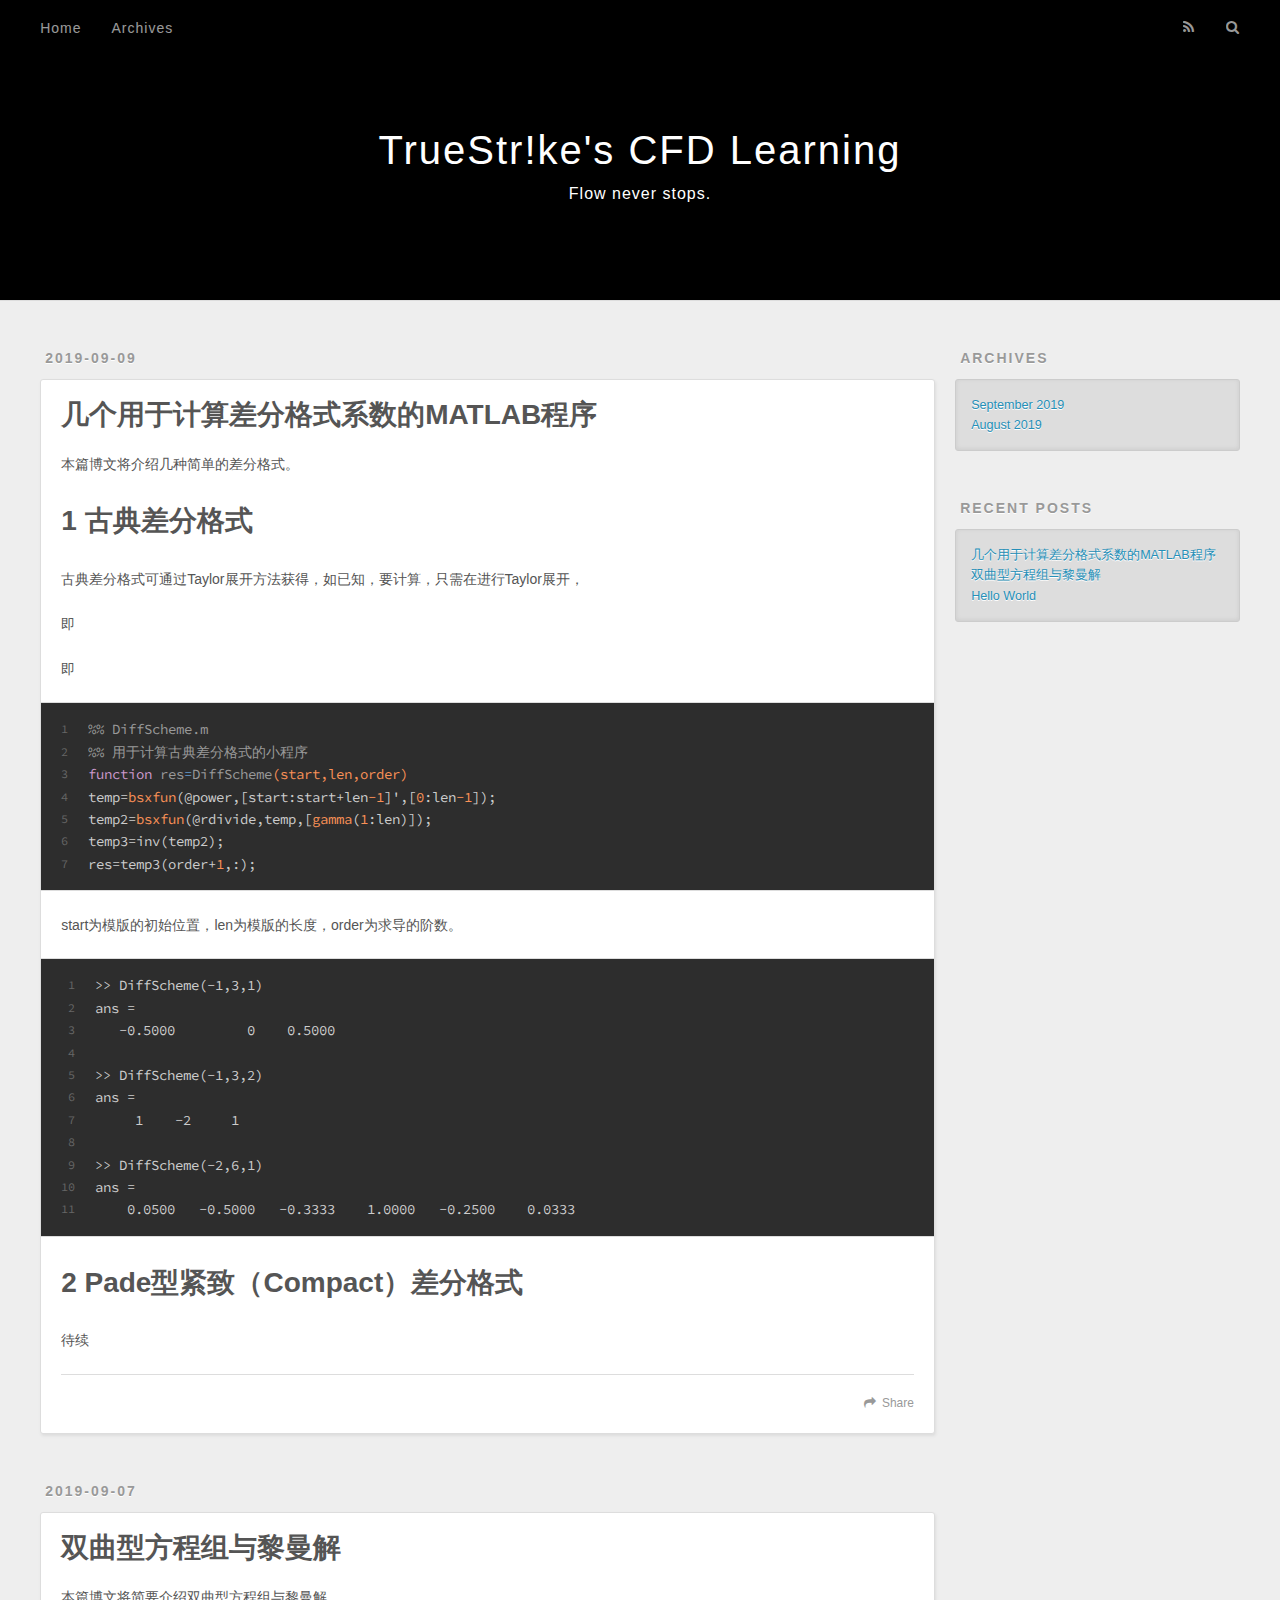
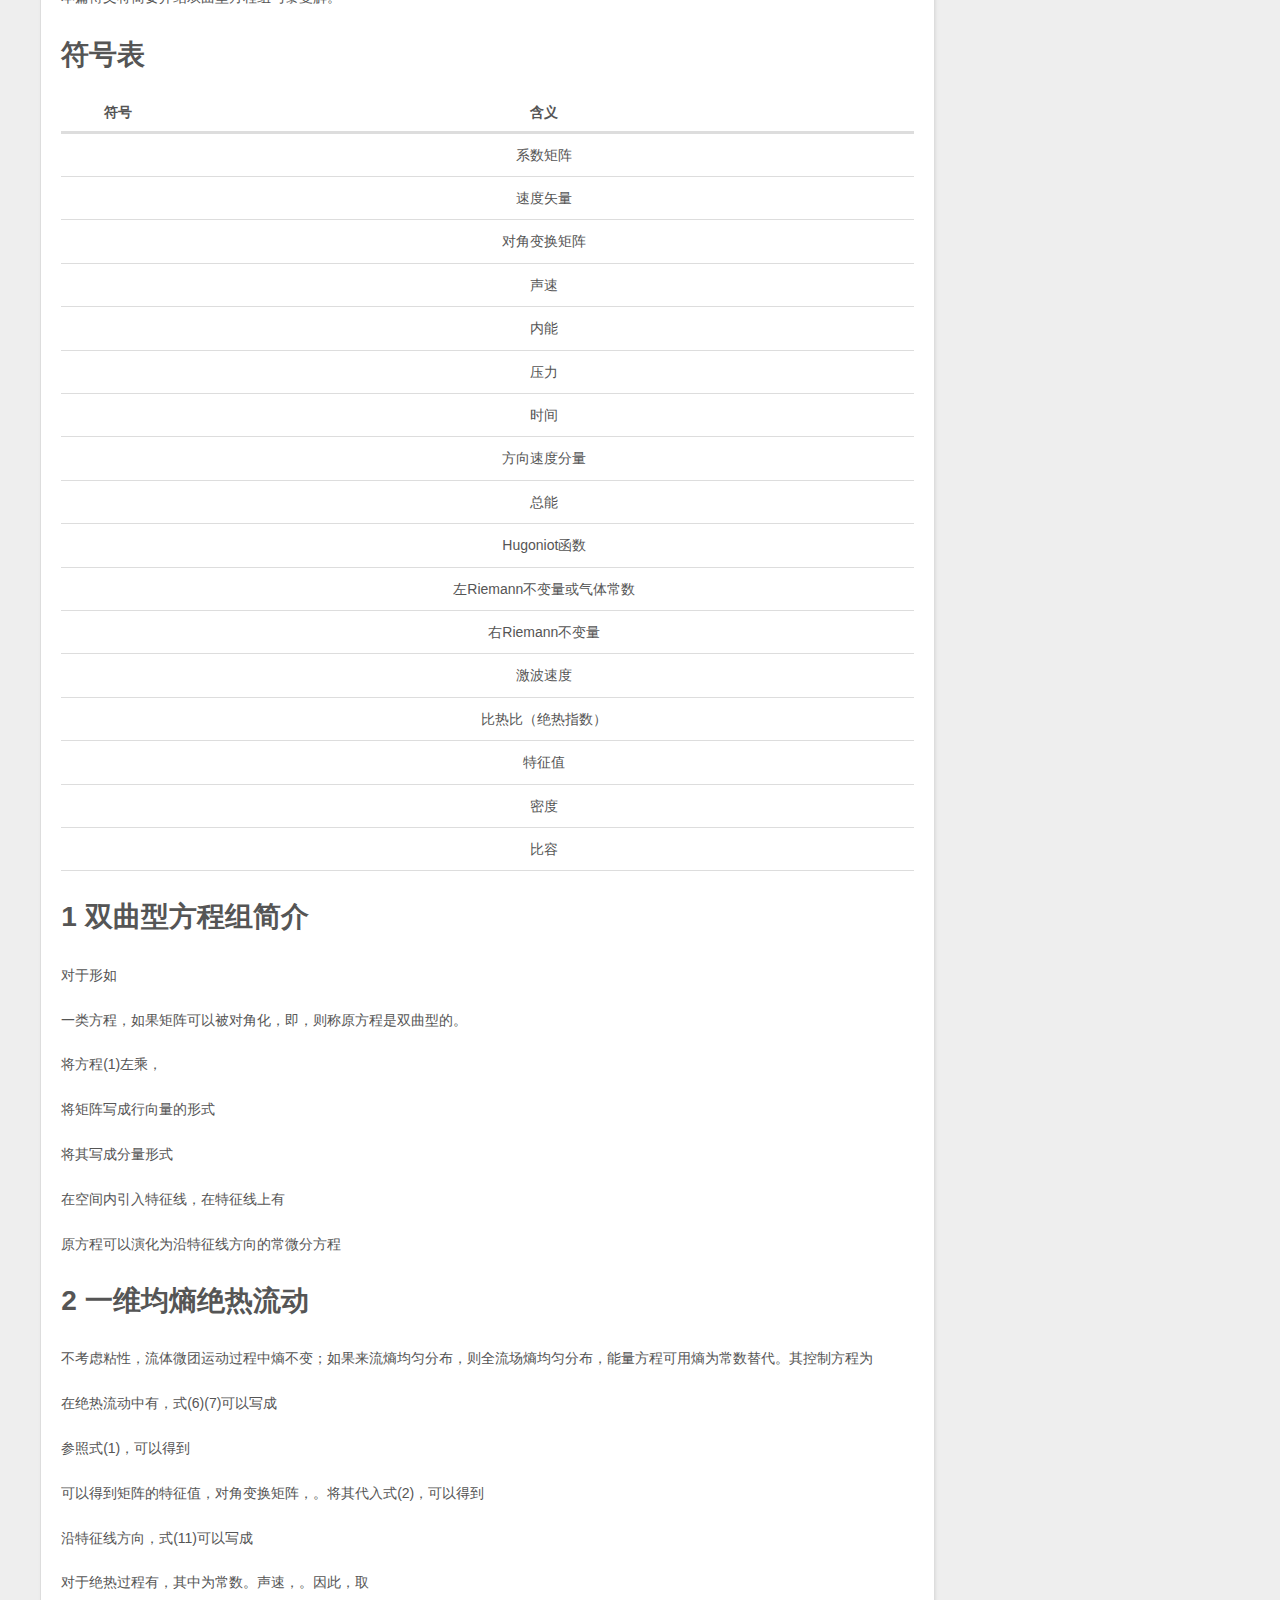
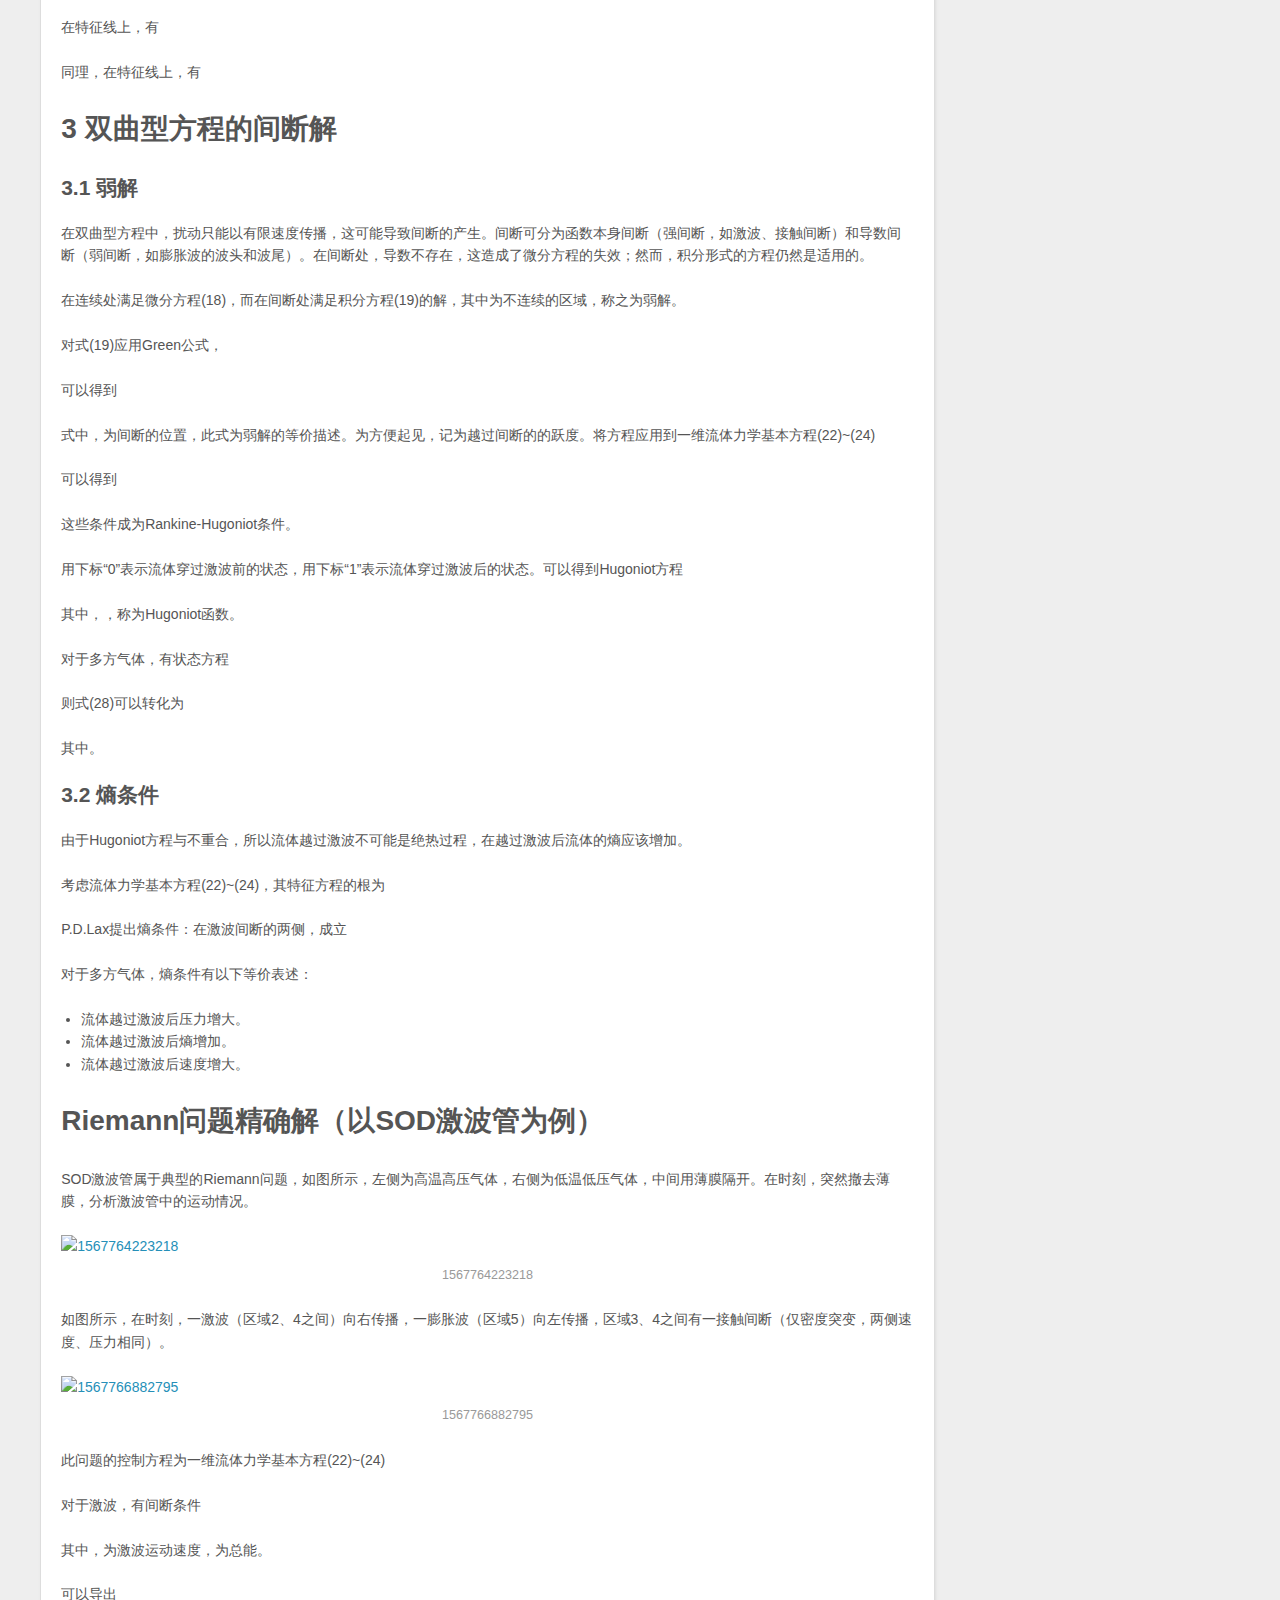
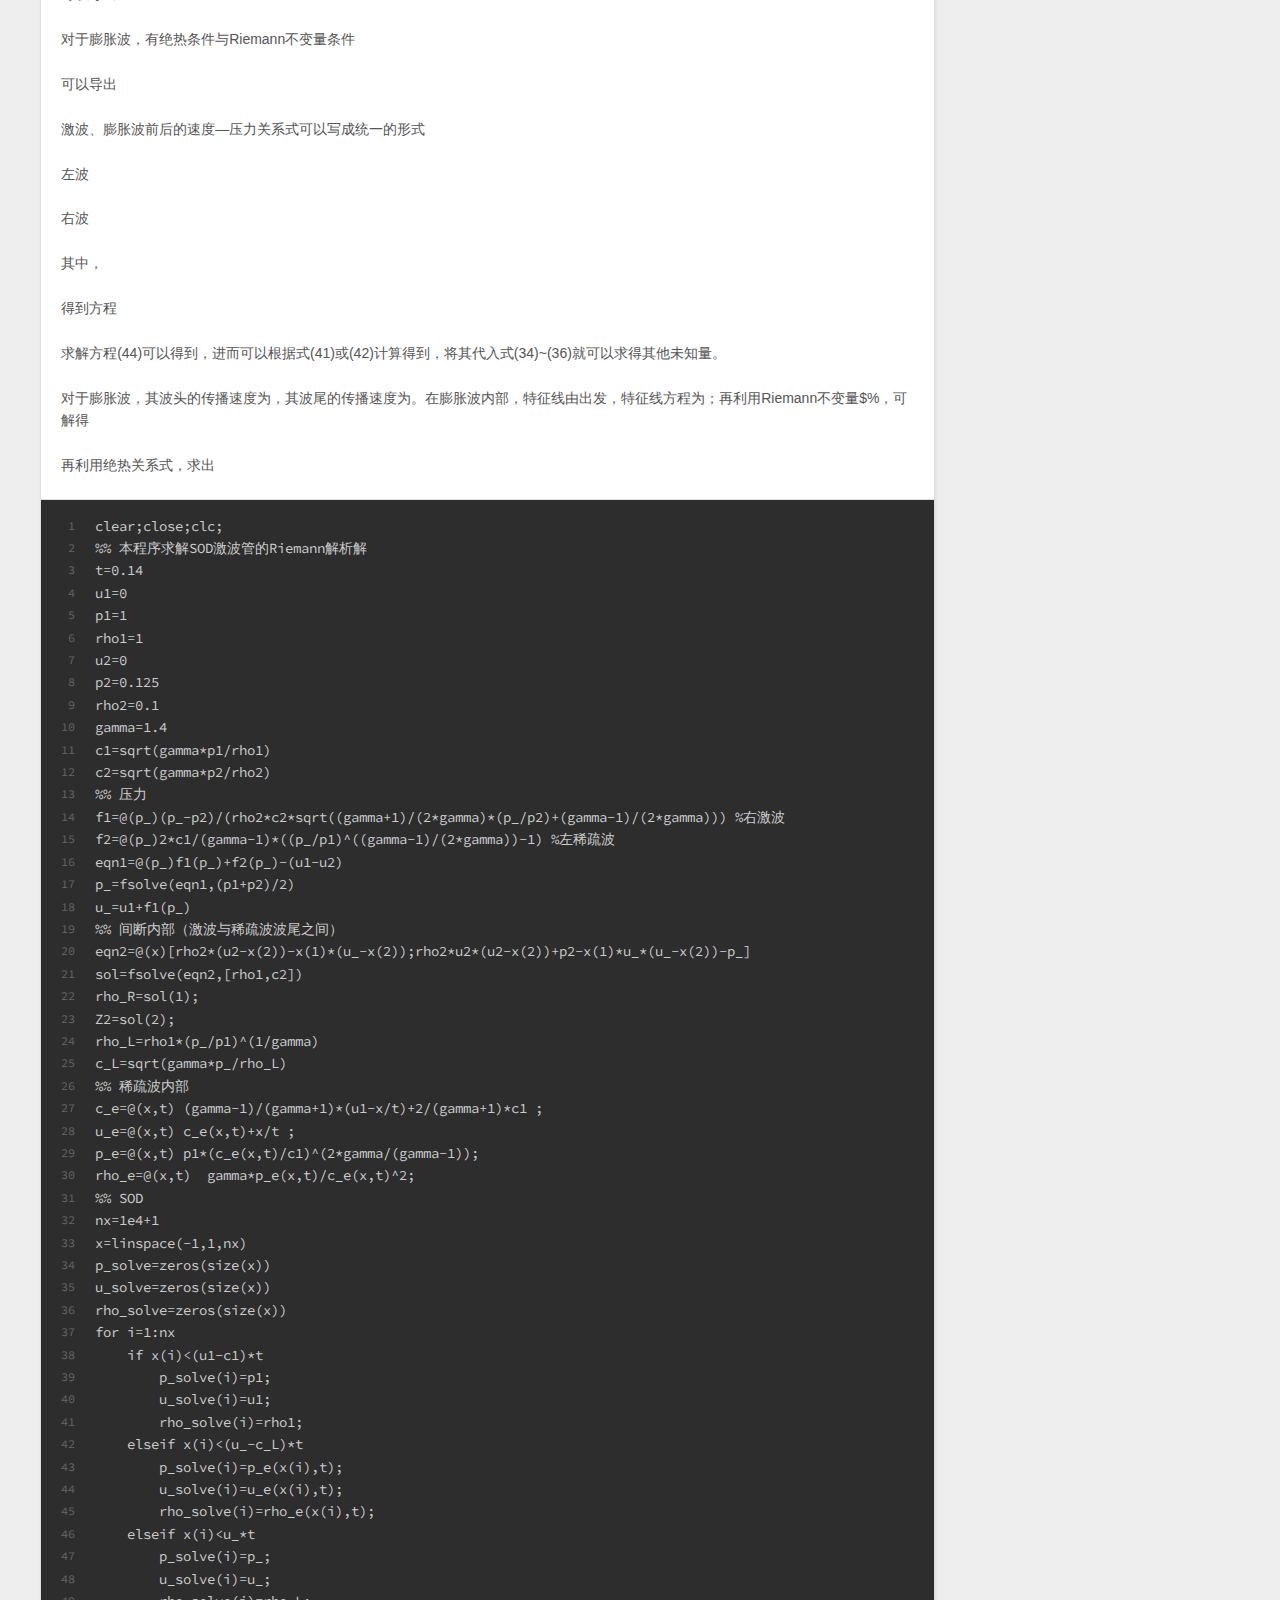
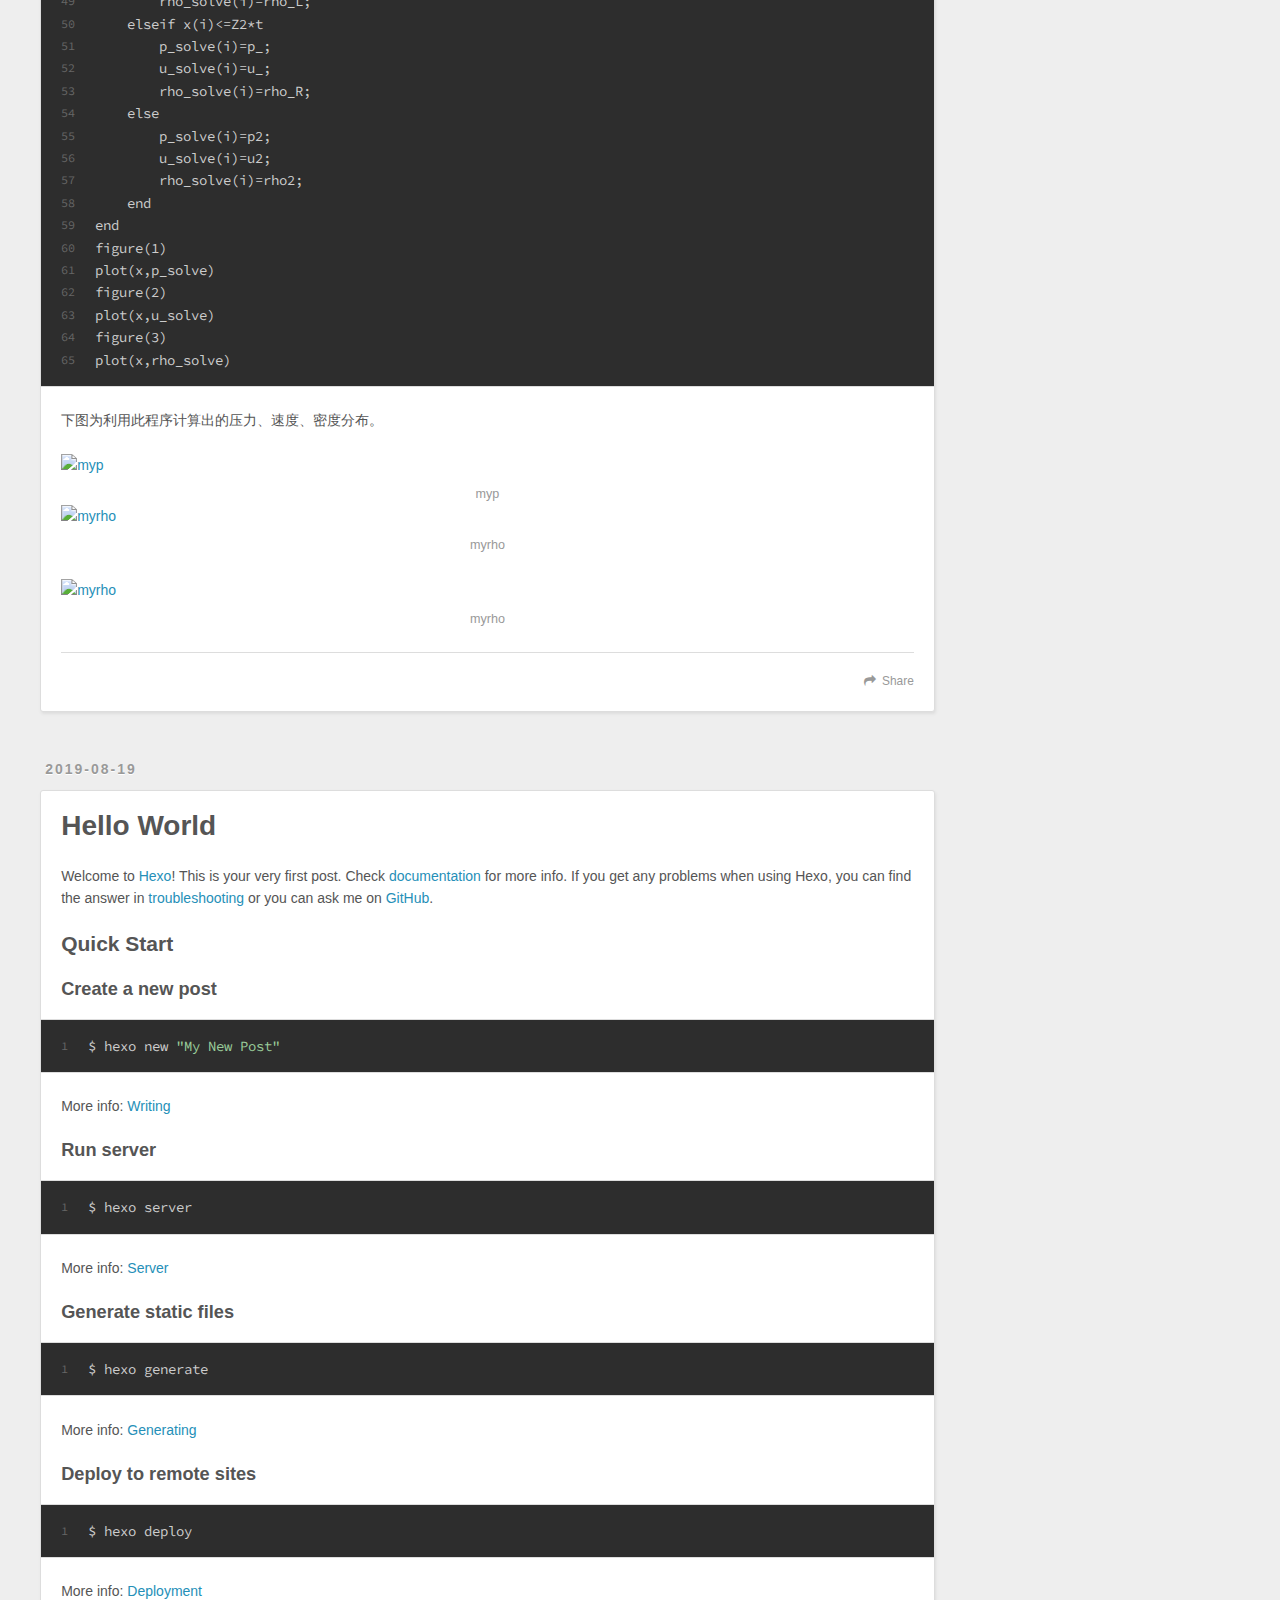
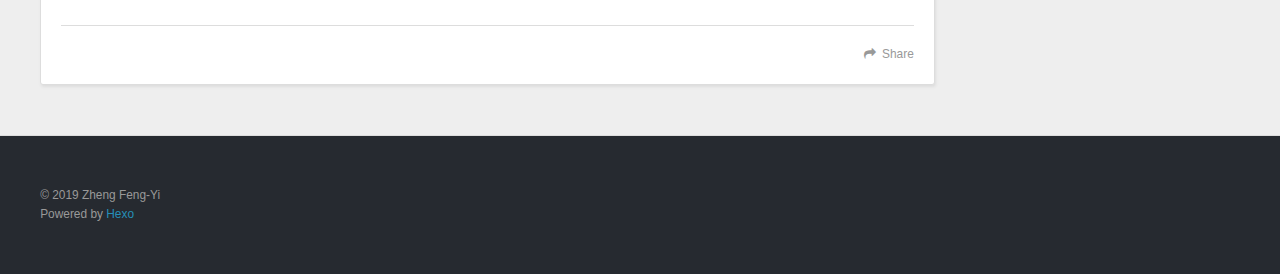
==== commit 41ce92f5: "Site updated: 2019-09-08 15:52:20" ====
--- a/index.html
+++ b/index.html
@@ -106,7 +106,7 @@
       
     </div>
     <footer class="article-footer">
-      <a data-url="http://yoursite.com/2019/09/09/几个用于计算差分格式系数的MATLAB程序/" data-id="ck0aoghpc00013otivhvl7w0l" class="article-share-link">Share</a>
+      <a data-url="http://yoursite.com/2019/09/09/几个用于计算差分格式系数的MATLAB程序/" data-id="ck0aoiw29000164tiz60mlsnn" class="article-share-link">Share</a>
       
       
     </footer>
@@ -130,7 +130,7 @@
         
   
     <h1 itemprop="name">
-      <a class="article-title" href="/2019/09/07/双曲型方程组与黎曼解/">双曲型方程组的间断</a>
+      <a class="article-title" href="/2019/09/07/双曲型方程组与黎曼解/">双曲型方程组与黎曼解</a>
     </h1>
   
 
@@ -286,7 +286,7 @@
       
     </div>
     <footer class="article-footer">
-      <a data-url="http://yoursite.com/2019/09/07/双曲型方程组与黎曼解/" data-id="ck0aoghpf00023oti5y6d5tm3" class="article-share-link">Share</a>
+      <a data-url="http://yoursite.com/2019/09/07/双曲型方程组与黎曼解/" data-id="ck0aoiw2g000264tibqiizf63" class="article-share-link">Share</a>
       
       
     </footer>
@@ -331,7 +331,7 @@
       
     </div>
     <footer class="article-footer">
-      <a data-url="http://yoursite.com/2019/08/19/hello-world/" data-id="ck0aoghop00003otihbiy031i" class="article-share-link">Share</a>
+      <a data-url="http://yoursite.com/2019/08/19/hello-world/" data-id="ck0aoiw23000064tiii4apygd" class="article-share-link">Share</a>
       
       
     </footer>
@@ -376,7 +376,7 @@
           </li>
         
           <li>
-            <a href="/2019/09/07/双曲型方程组与黎曼解/">双曲型方程组的间断</a>
+            <a href="/2019/09/07/双曲型方程组与黎曼解/">双曲型方程组与黎曼解</a>
           </li>
         
           <li>
@@ -422,22 +422,5 @@
 
 
   </div>
-<script type="text/x-mathjax-config">
-    MathJax.Hub.Config({
-        tex2jax: {
-            inlineMath: [ ["$","$"], ["\\(","\\)"] ],
-            skipTags: ['script', 'noscript', 'style', 'textarea', 'pre', 'code'],
-            processEscapes: true
-        }
-    });
-    MathJax.Hub.Queue(function() {
-        var all = MathJax.Hub.getAllJax();
-        for (var i = 0; i < all.length; ++i)
-            all[i].SourceElement().parentNode.className += ' has-jax';
-    });
-</script>
-<script src="https://cdnjs.cloudflare.com/ajax/libs/mathjax/2.7.1/MathJax.js?config=TeX-MML-AM_CHTML"></script>
-
-<!-- <script src="http://cdn.mathjax.org/mathjax/latest/MathJax.js?config=TeX-AMS-MML_HTMLorMML"></script> -->
 </body>
 </html>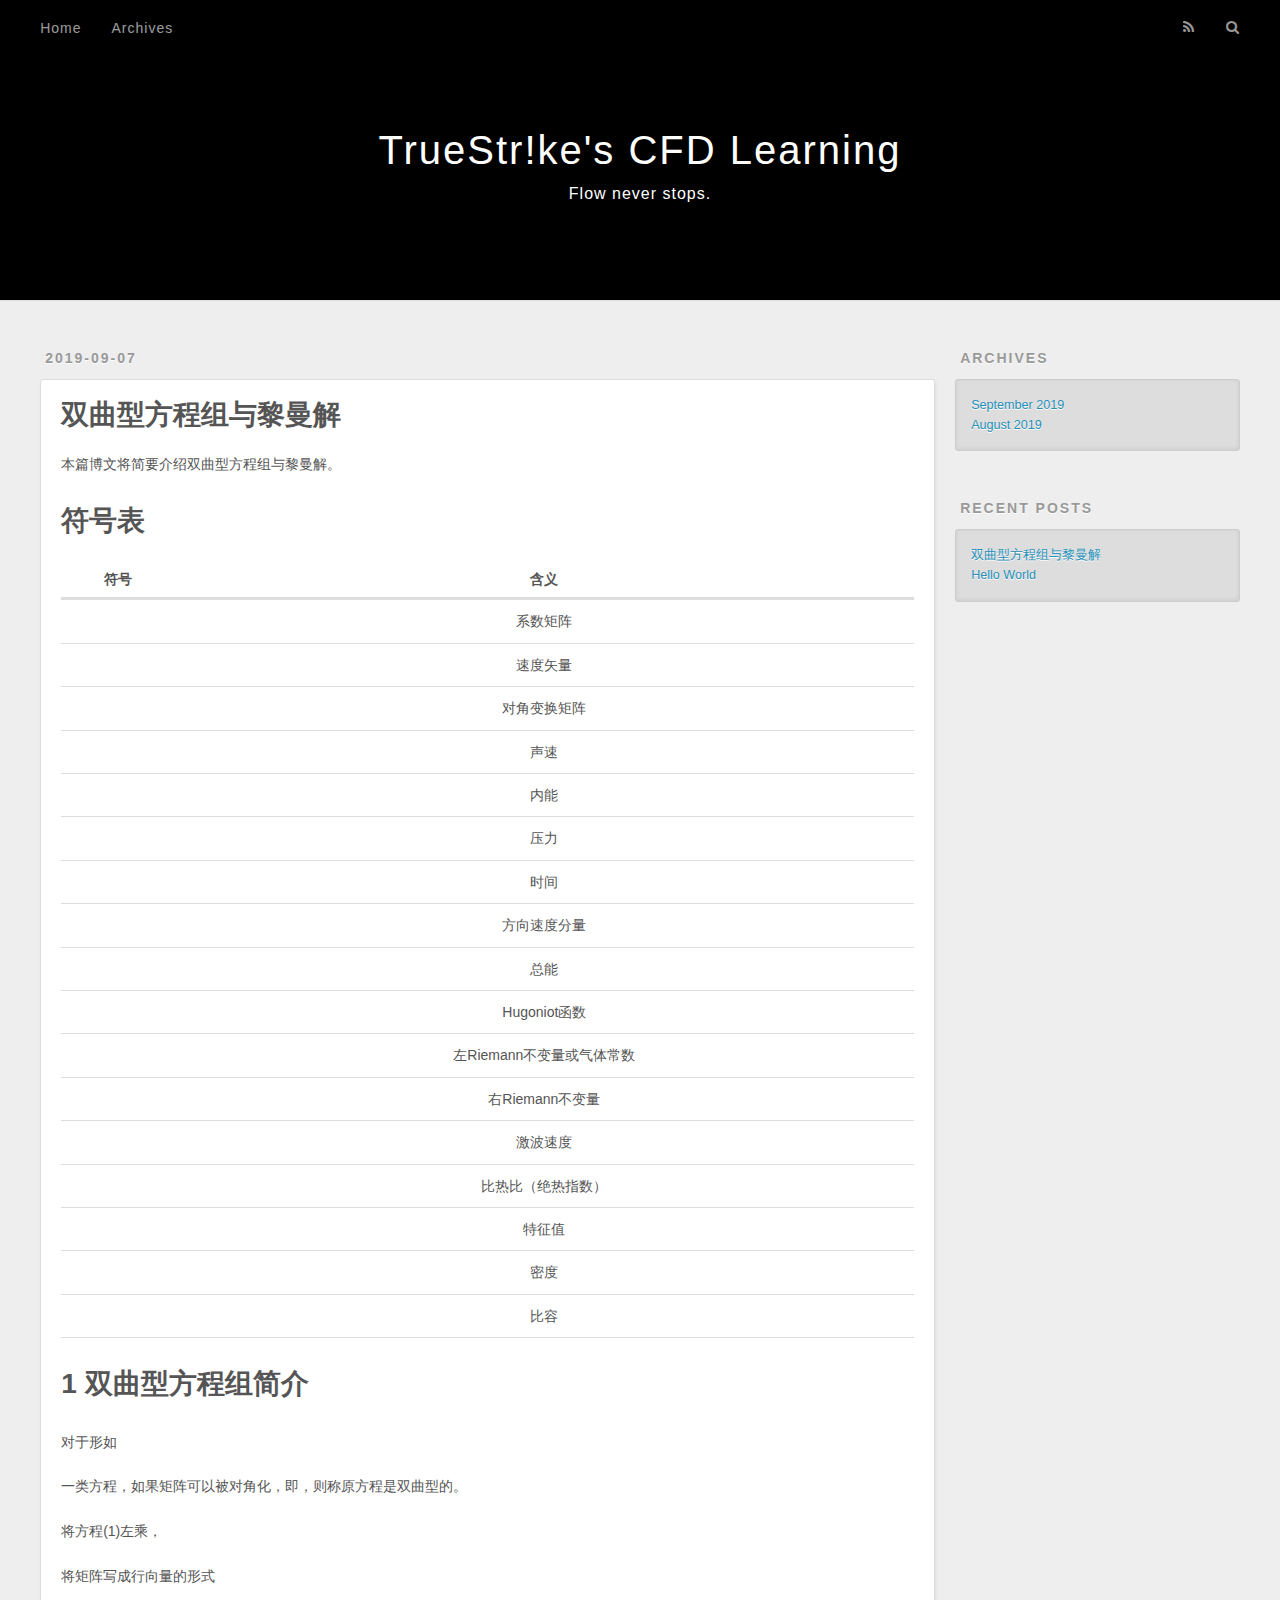
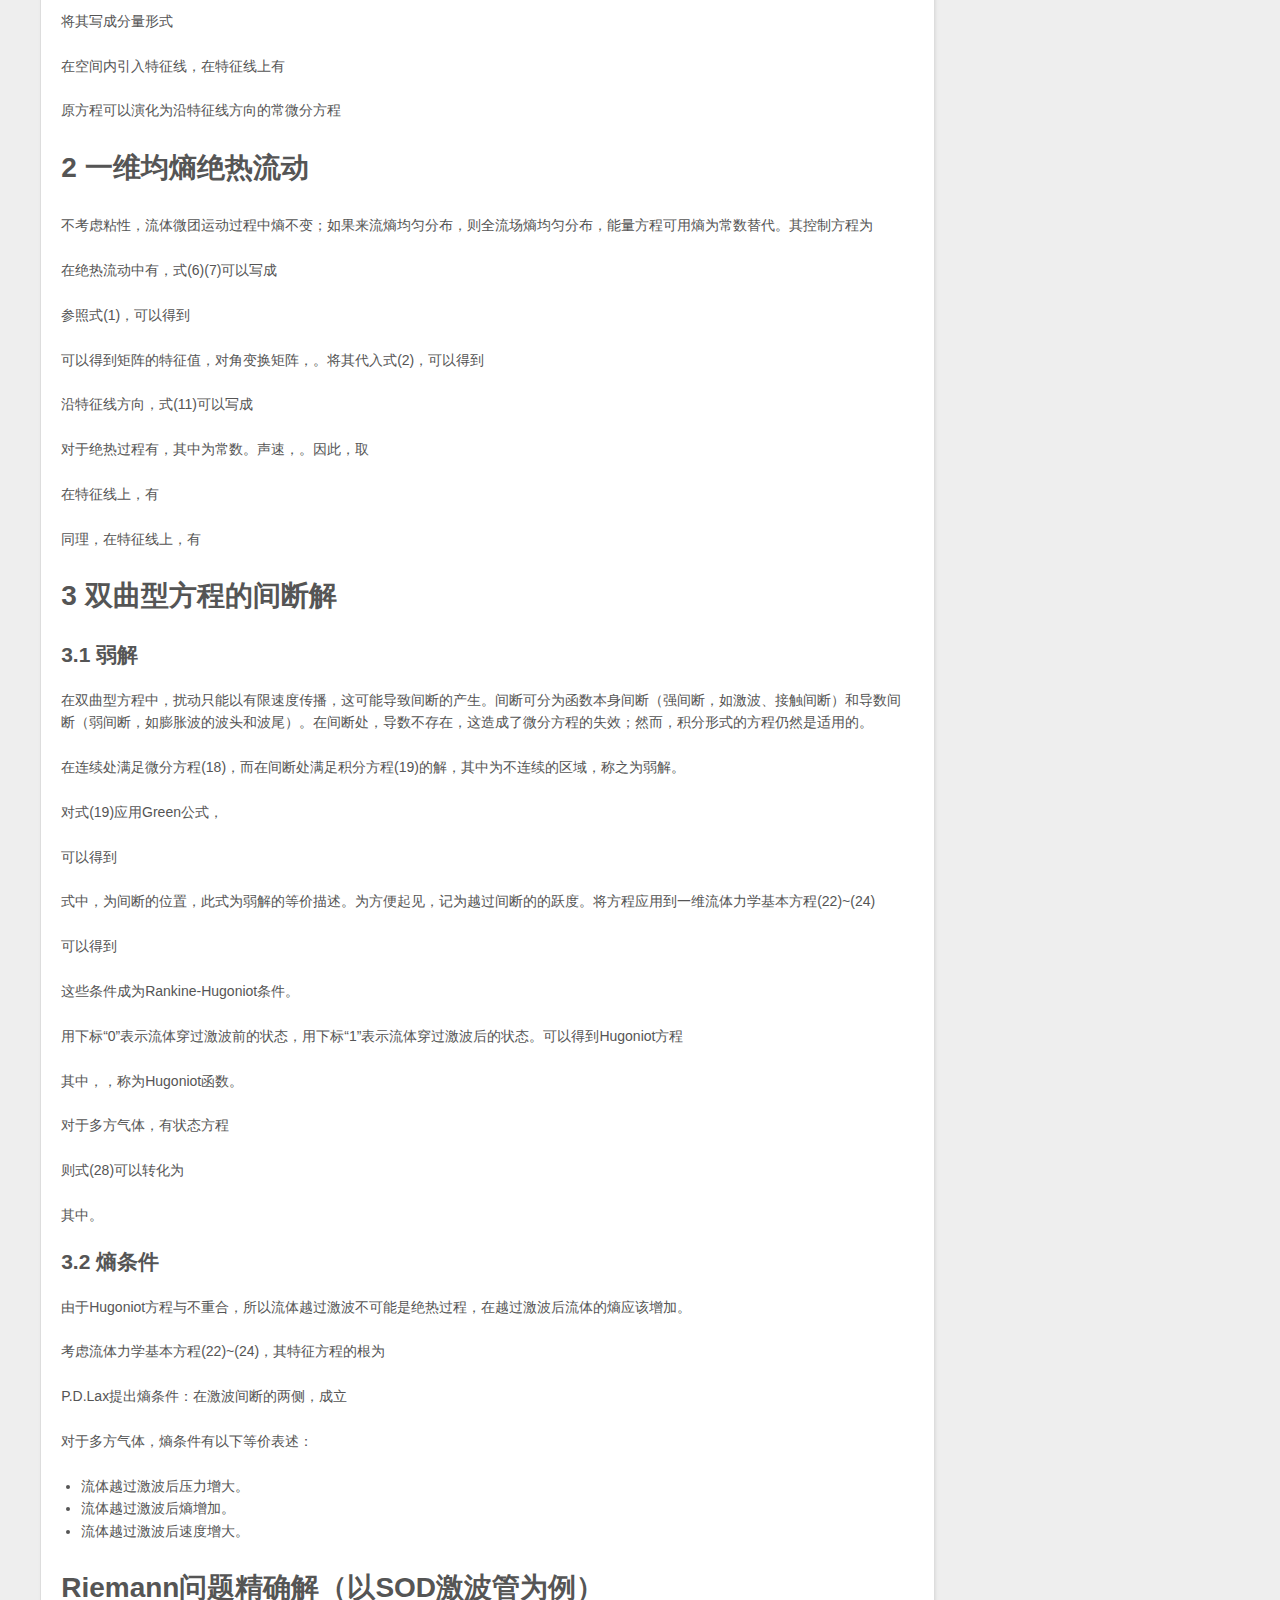
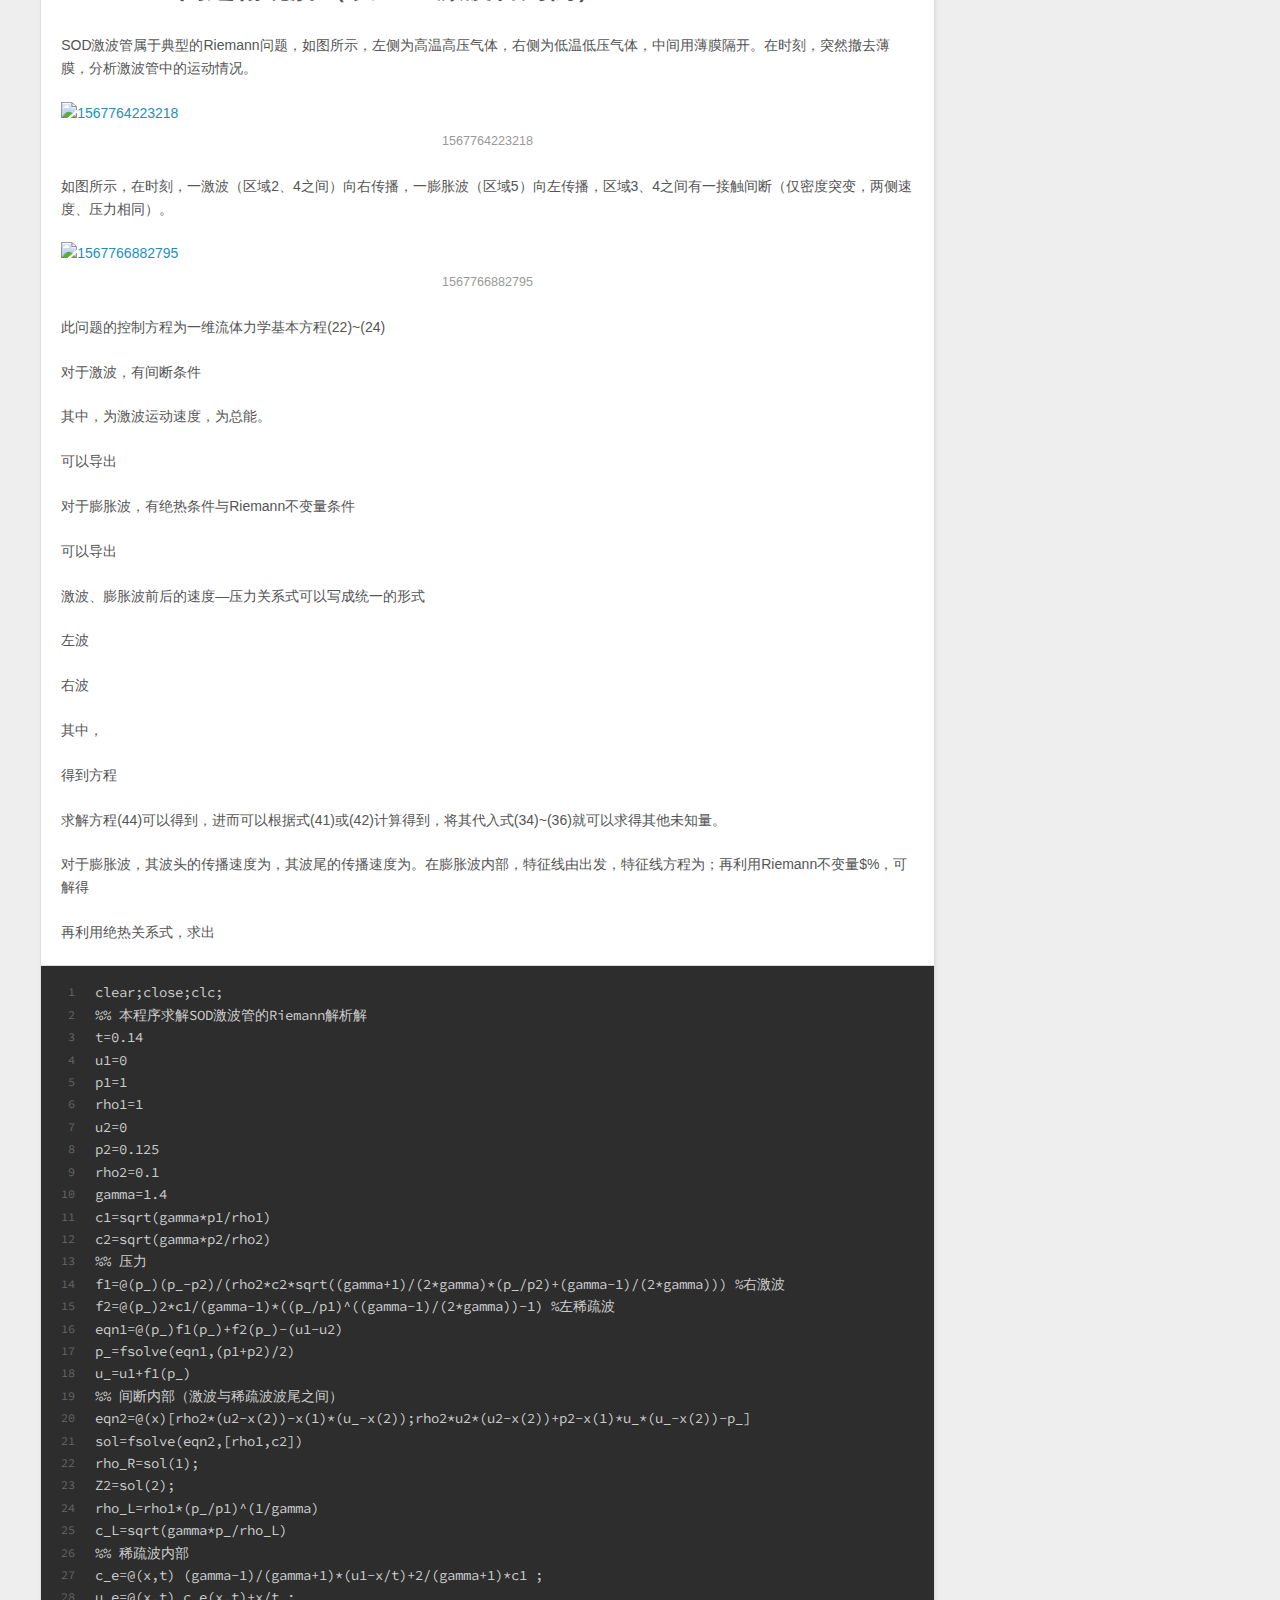
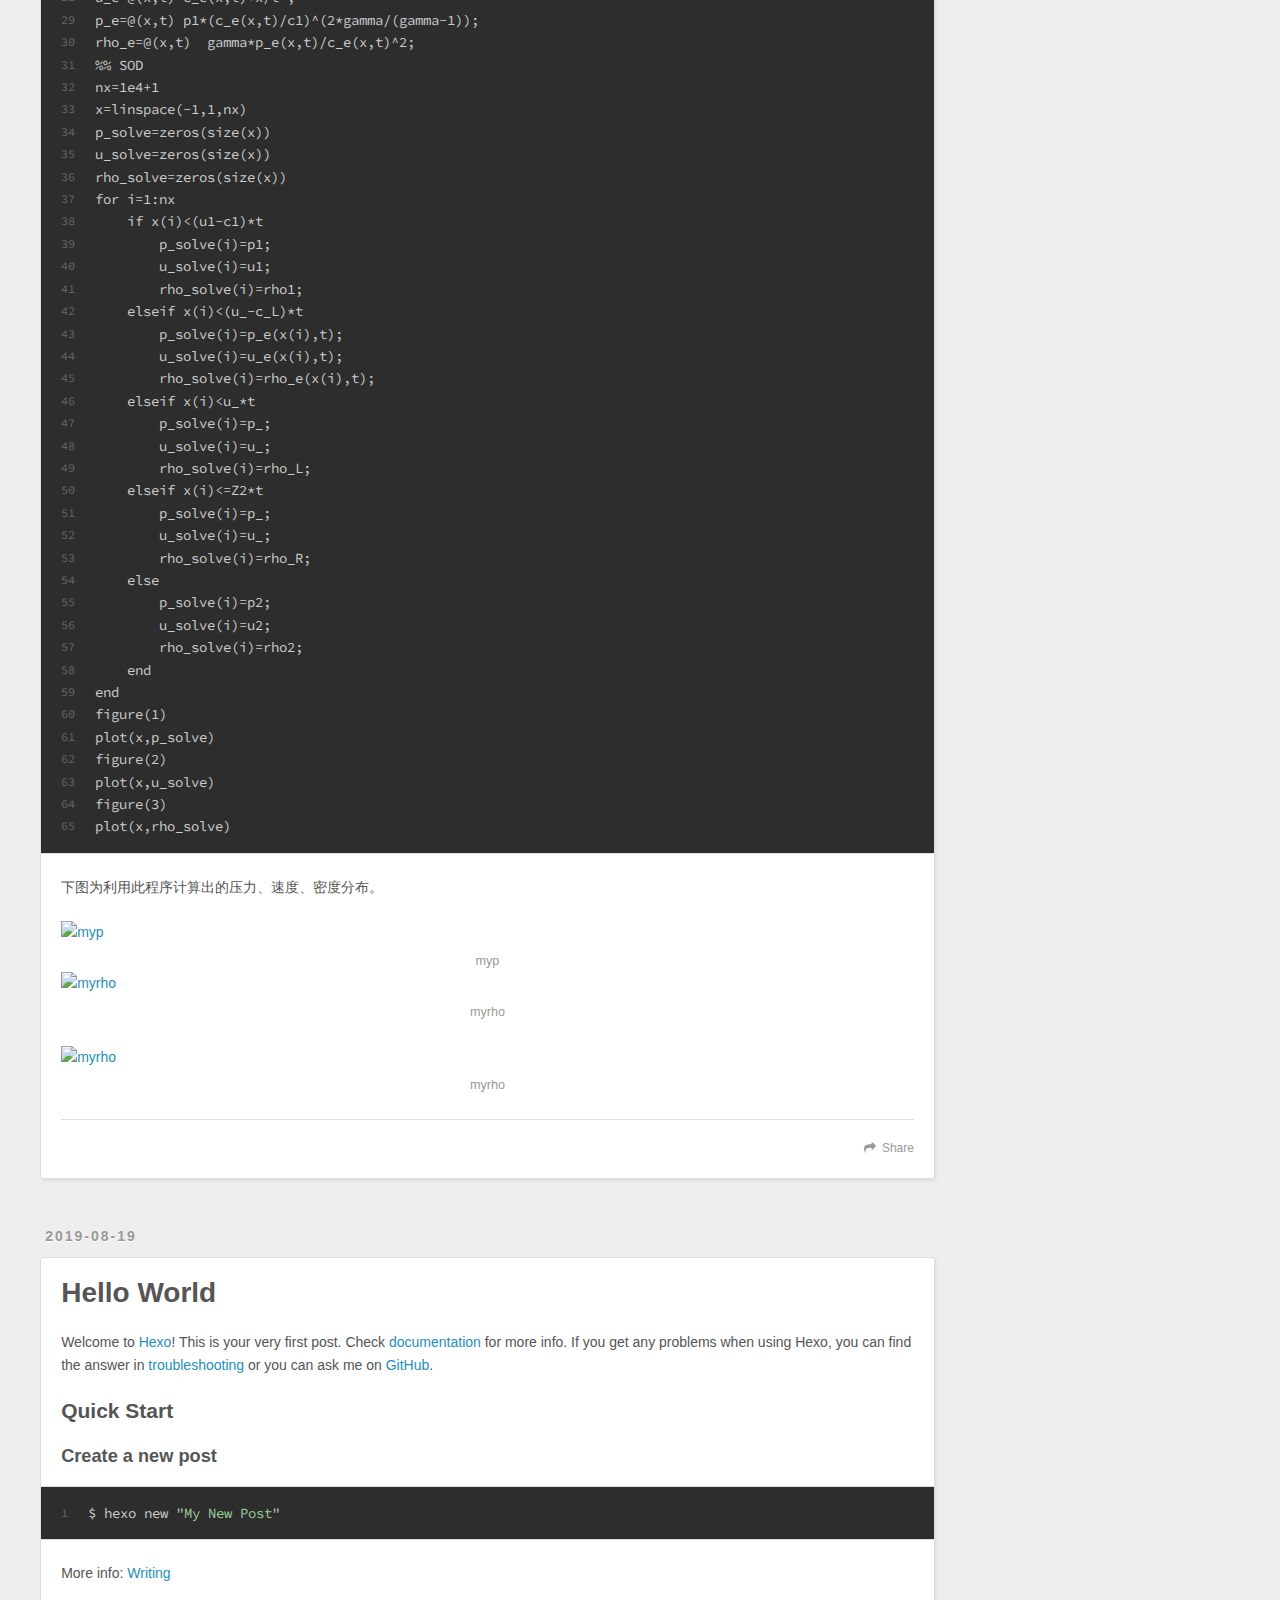
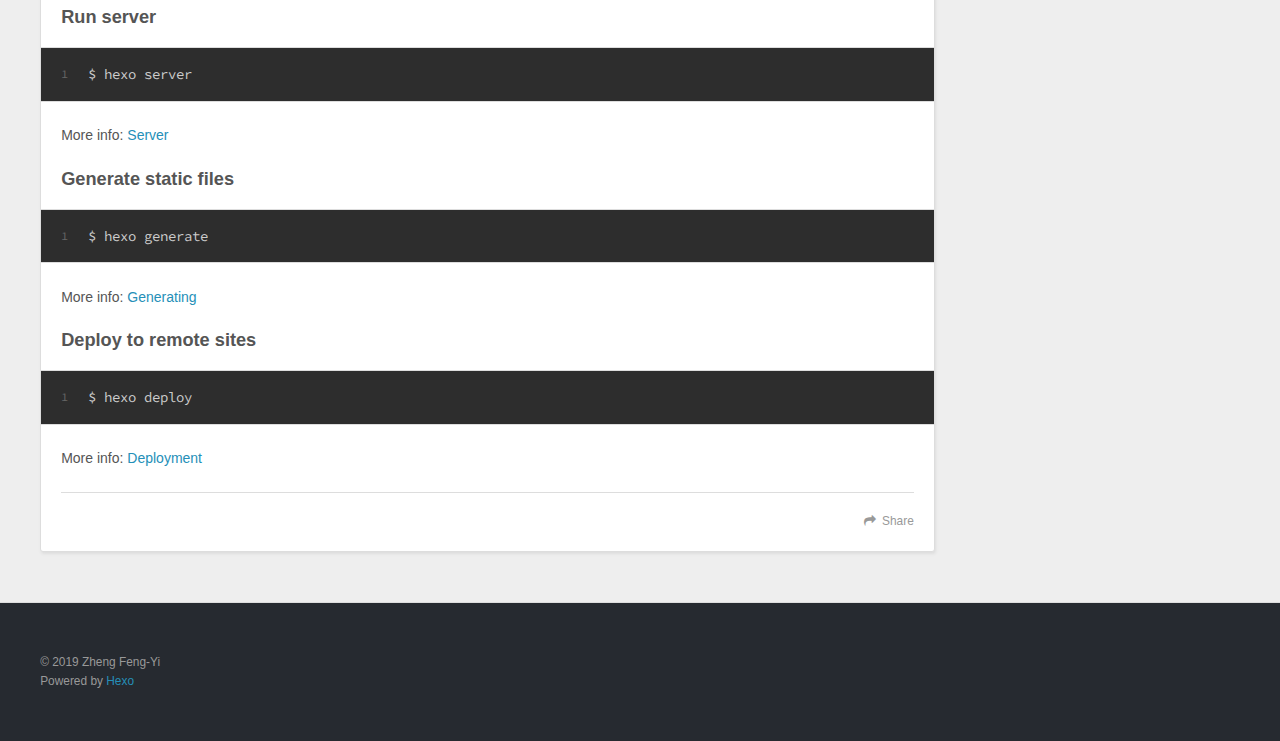
==== commit e5f4f786: "Site updated: 2019-09-08 16:02:03" ====
--- a/index.html
+++ b/index.html
@@ -65,56 +65,6 @@
 </header>
       <div class="outer">
         <section id="main">
-  
-    <article id="post-几个用于计算差分格式系数的MATLAB程序" class="article article-type-post" itemscope itemprop="blogPost">
-  <div class="article-meta">
-    <a href="/2019/09/09/几个用于计算差分格式系数的MATLAB程序/" class="article-date">
-  <time datetime="2019-09-08T16:00:00.000Z" itemprop="datePublished">2019-09-09</time>
-</a>
-    
-  </div>
-  <div class="article-inner">
-    
-    
-      <header class="article-header">
-        
-  
-    <h1 itemprop="name">
-      <a class="article-title" href="/2019/09/09/几个用于计算差分格式系数的MATLAB程序/">几个用于计算差分格式系数的MATLAB程序</a>
-    </h1>
-  
-
-      </header>
-    
-    <div class="article-entry" itemprop="articleBody">
-      
-        <p>本篇博文将介绍几种简单的差分格式。</p>
-<h1 id="1-古典差分格式"><a href="#1-古典差分格式" class="headerlink" title="1 古典差分格式"></a>1 古典差分格式</h1><p>古典差分格式可通过Taylor展开方法获得，如已知<script type="math/tex">f_{i-1},f_{i},f_{i+i}</script>，要计算<script type="math/tex">$\left(\frac{\partial f}{\partial x}\right)_i,\left(\frac{\partial^2 f}{\partial x^2}\right)_i</script>，只需在<script type="math/tex">x_{i-1},x_{i},x_{i+i}</script>进行Taylor展开，</p>
-<script type="math/tex; mode=display">
-f_{i-1}=f_i+\left(\frac{\partial f}{\partial x}\right)_i(-\Delta x)+\frac{1}{2!}\left(\frac{\partial^2 f}{\partial x^2}\right)_i(-\Delta x)^2+O{(-\Delta x)^3}</script><script type="math/tex; mode=display">
-f_{i+1}=f_i+\left(\frac{\partial f}{\partial x}\right)_i(\Delta x)+\frac{1}{2!}\left(\frac{\partial^2 f}{\partial x^2}\right)_i(\Delta x)^2+O{(\Delta x)^3}</script><p>即</p>
-<script type="math/tex; mode=display">
-\left(\begin{matrix} f_{i-1}\\f_i\\f_{i+1} \end{matrix}\right)=\left(\begin{matrix} 1&-\Delta x&\frac{1}{2!}(-\Delta x)^2\\1&0&0\\1&\Delta x&\frac{1}{2!}\Delta x^2 \end{matrix}\right) \left(\begin{matrix} f_{i}\\\left(\frac{\partial f}{\partial x}\right)_i\\ \left(\frac{\partial^2 f}{\partial x^2}\right)_i \end{matrix}\right)​</script><script type="math/tex; mode=display">
-\left(\begin{matrix} f_{i}\\\left(\frac{\partial f}{\partial x}\right)_i\\ \left(\frac{\partial^2 f}{\partial x^2}\right)_i \end{matrix}\right)=\left(\begin{matrix} 1&-\Delta x&\frac{1}{2!}(-\Delta x)^2\\1&0&0\\1&\Delta x&\frac{1}{2!}(\Delta x)^2 \end{matrix}\right)^{-1}\left(\begin{matrix} f_{i-1}\\f_i\\f_{i+1} \end{matrix}\right)=\left(\begin{matrix} 0&1&0\\-\frac{1}{2}\Delta x&0&\frac{1}{2}\Delta x\\\frac{1}{\Delta x^2}&-\frac{2}{\Delta x^2}&\frac{1}{\Delta x^2} \end{matrix}\right)\left(\begin{matrix} f_{i-1}\\f_i\\f_{i+1} \end{matrix}\right)</script><p>即</p>
-<script type="math/tex; mode=display">
-\left(\frac{\partial f}{\partial x}\right)_i=\frac{f_{i+1}-f_{i-1}}{2\Delta x}</script><script type="math/tex; mode=display">
-\left(\frac{\partial^2 f}{\partial x^2}\right)_i=\frac{f_{i+1}-2f_{i}+f_{i-1}}{\Delta x^2}</script><figure class="highlight matlab"><table><tr><td class="gutter"><pre><span class="line">1</span><br><span class="line">2</span><br><span class="line">3</span><br><span class="line">4</span><br><span class="line">5</span><br><span class="line">6</span><br><span class="line">7</span><br></pre></td><td class="code"><pre><span class="line"><span class="comment">%% DiffScheme.m </span></span><br><span class="line"><span class="comment">%% 用于计算古典差分格式的小程序</span></span><br><span class="line"><span class="function"><span class="keyword">function</span> <span class="title">res</span>=<span class="title">DiffScheme</span><span class="params">(start,len,order)</span></span></span><br><span class="line">temp=<span class="built_in">bsxfun</span>(@power,[start:start+len<span class="number">-1</span>]',[<span class="number">0</span>:len<span class="number">-1</span>]);</span><br><span class="line">temp2=<span class="built_in">bsxfun</span>(@rdivide,temp,[<span class="built_in">gamma</span>(<span class="number">1</span>:len)]);</span><br><span class="line">temp3=inv(temp2);</span><br><span class="line">res=temp3(order+<span class="number">1</span>,:);</span><br></pre></td></tr></table></figure>
-<p>start为模版的初始位置，len为模版的长度，order为求导的阶数。</p>
-<figure class="highlight plain"><table><tr><td class="gutter"><pre><span class="line">1</span><br><span class="line">2</span><br><span class="line">3</span><br><span class="line">4</span><br><span class="line">5</span><br><span class="line">6</span><br><span class="line">7</span><br><span class="line">8</span><br><span class="line">9</span><br><span class="line">10</span><br><span class="line">11</span><br></pre></td><td class="code"><pre><span class="line">&gt;&gt; DiffScheme(-1,3,1)</span><br><span class="line">ans =</span><br><span class="line">   -0.5000         0    0.5000</span><br><span class="line">   </span><br><span class="line">&gt;&gt; DiffScheme(-1,3,2)</span><br><span class="line">ans =</span><br><span class="line">     1    -2     1</span><br><span class="line">     </span><br><span class="line">&gt;&gt; DiffScheme(-2,6,1)</span><br><span class="line">ans =</span><br><span class="line">    0.0500   -0.5000   -0.3333    1.0000   -0.2500    0.0333</span><br></pre></td></tr></table></figure>
-<h1 id="2-Pade型紧致（Compact）差分格式"><a href="#2-Pade型紧致（Compact）差分格式" class="headerlink" title="2 Pade型紧致（Compact）差分格式"></a>2 Pade型紧致（Compact）差分格式</h1><p>待续<script type="math/tex">\cdots</script></p>
-
-      
-    </div>
-    <footer class="article-footer">
-      <a data-url="http://yoursite.com/2019/09/09/几个用于计算差分格式系数的MATLAB程序/" data-id="ck0aoiw29000164tiz60mlsnn" class="article-share-link">Share</a>
-      
-      
-    </footer>
-  </div>
-  
-</article>
-
-
   
     <article id="post-双曲型方程组与黎曼解" class="article article-type-post" itemscope itemprop="blogPost">
   <div class="article-meta">
@@ -286,7 +236,7 @@
       
     </div>
     <footer class="article-footer">
-      <a data-url="http://yoursite.com/2019/09/07/双曲型方程组与黎曼解/" data-id="ck0aoiw2g000264tibqiizf63" class="article-share-link">Share</a>
+      <a data-url="http://yoursite.com/2019/09/07/双曲型方程组与黎曼解/" data-id="ck0aove4m00003wti72e0og11" class="article-share-link">Share</a>
       
       
     </footer>
@@ -331,7 +281,7 @@
       
     </div>
     <footer class="article-footer">
-      <a data-url="http://yoursite.com/2019/08/19/hello-world/" data-id="ck0aoiw23000064tiii4apygd" class="article-share-link">Share</a>
+      <a data-url="http://yoursite.com/2019/08/19/hello-world/" data-id="ck0aove4s00013wti1jfmr7ni" class="article-share-link">Share</a>
       
       
     </footer>
@@ -372,10 +322,6 @@
       <ul>
         
           <li>
-            <a href="/2019/09/09/几个用于计算差分格式系数的MATLAB程序/">几个用于计算差分格式系数的MATLAB程序</a>
-          </li>
-        
-          <li>
             <a href="/2019/09/07/双曲型方程组与黎曼解/">双曲型方程组与黎曼解</a>
           </li>
         
@@ -422,5 +368,22 @@
 
 
   </div>
+<script type="text/x-mathjax-config">
+    MathJax.Hub.Config({
+        tex2jax: {
+            inlineMath: [ ["$","$"], ["\\(","\\)"] ],
+            skipTags: ['script', 'noscript', 'style', 'textarea', 'pre', 'code'],
+            processEscapes: true
+        }
+    });
+    MathJax.Hub.Queue(function() {
+        var all = MathJax.Hub.getAllJax();
+        for (var i = 0; i < all.length; ++i)
+            all[i].SourceElement().parentNode.className += ' has-jax';
+    });
+</script>
+<script src="https://cdnjs.cloudflare.com/ajax/libs/mathjax/2.7.1/MathJax.js?config=TeX-MML-AM_CHTML"></script>
+
+<!-- <script src="http://cdn.mathjax.org/mathjax/latest/MathJax.js?config=TeX-AMS-MML_HTMLorMML"></script> -->
 </body>
 </html>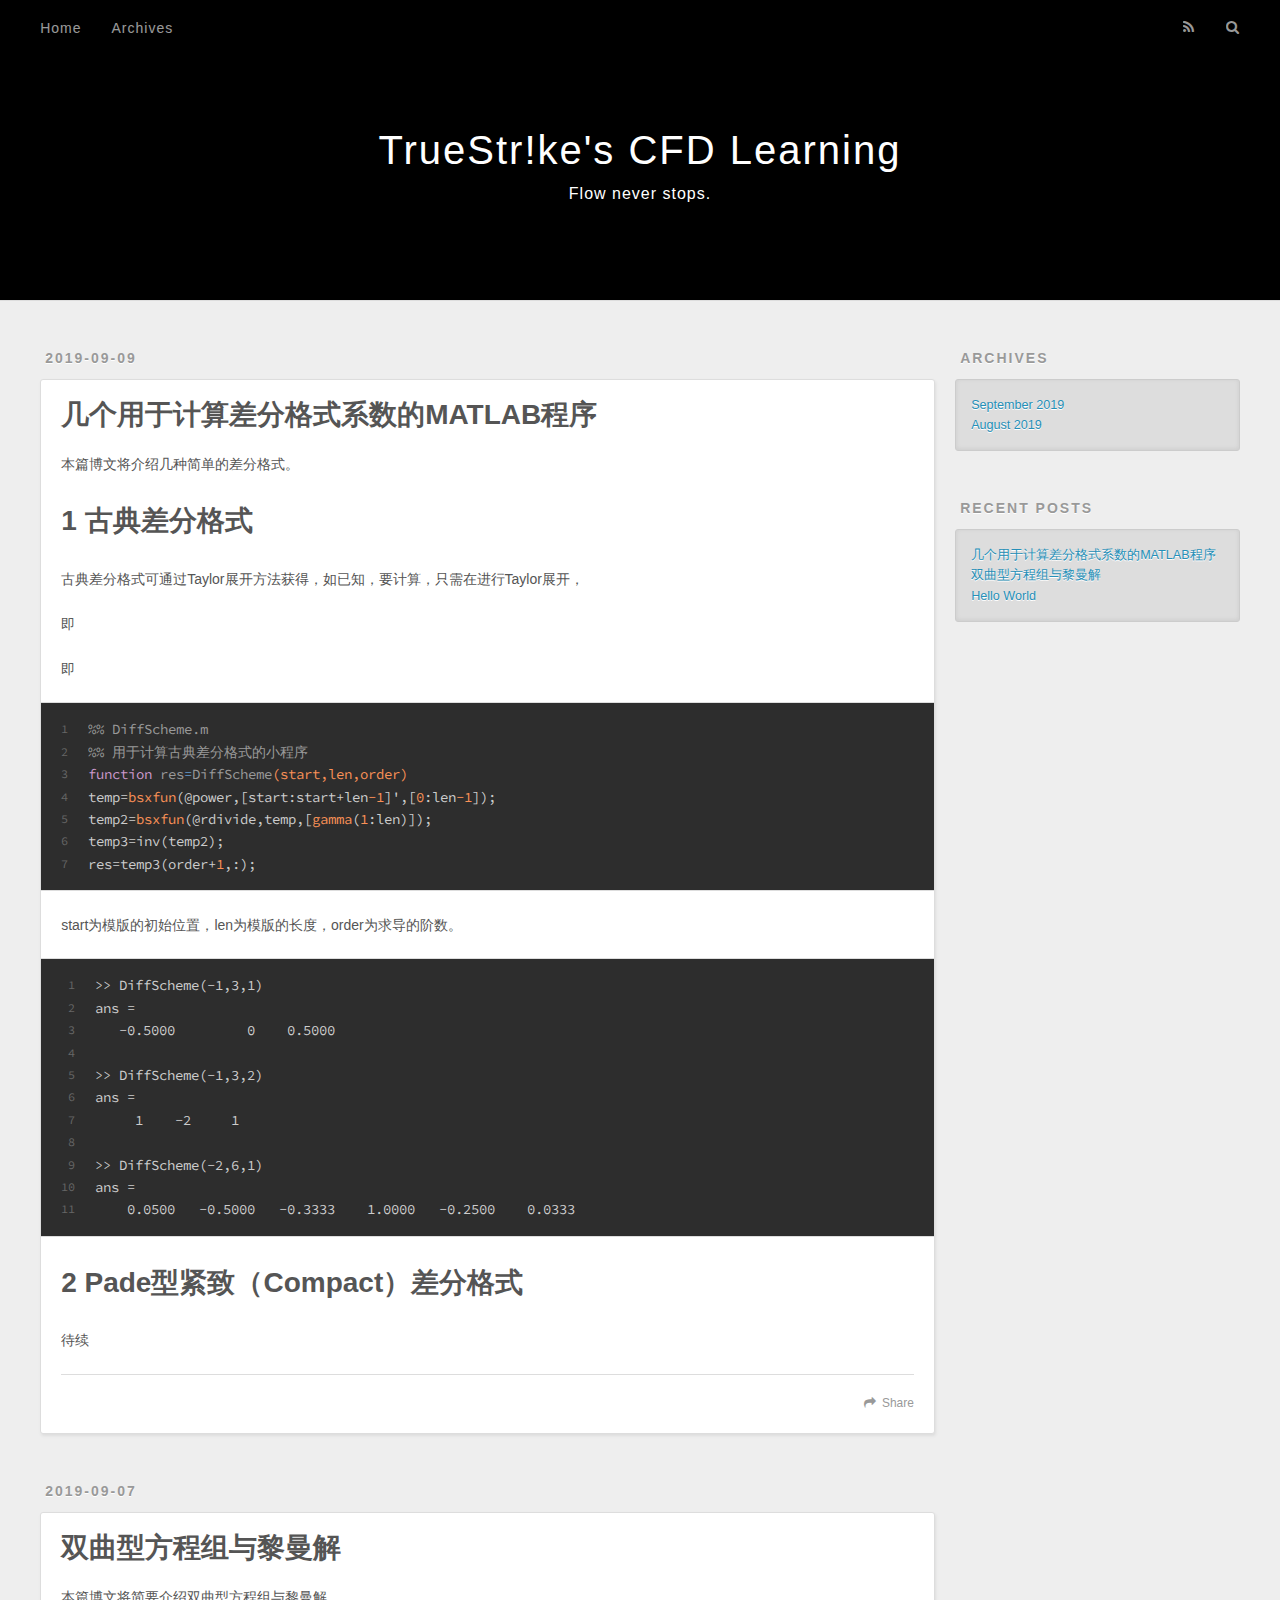
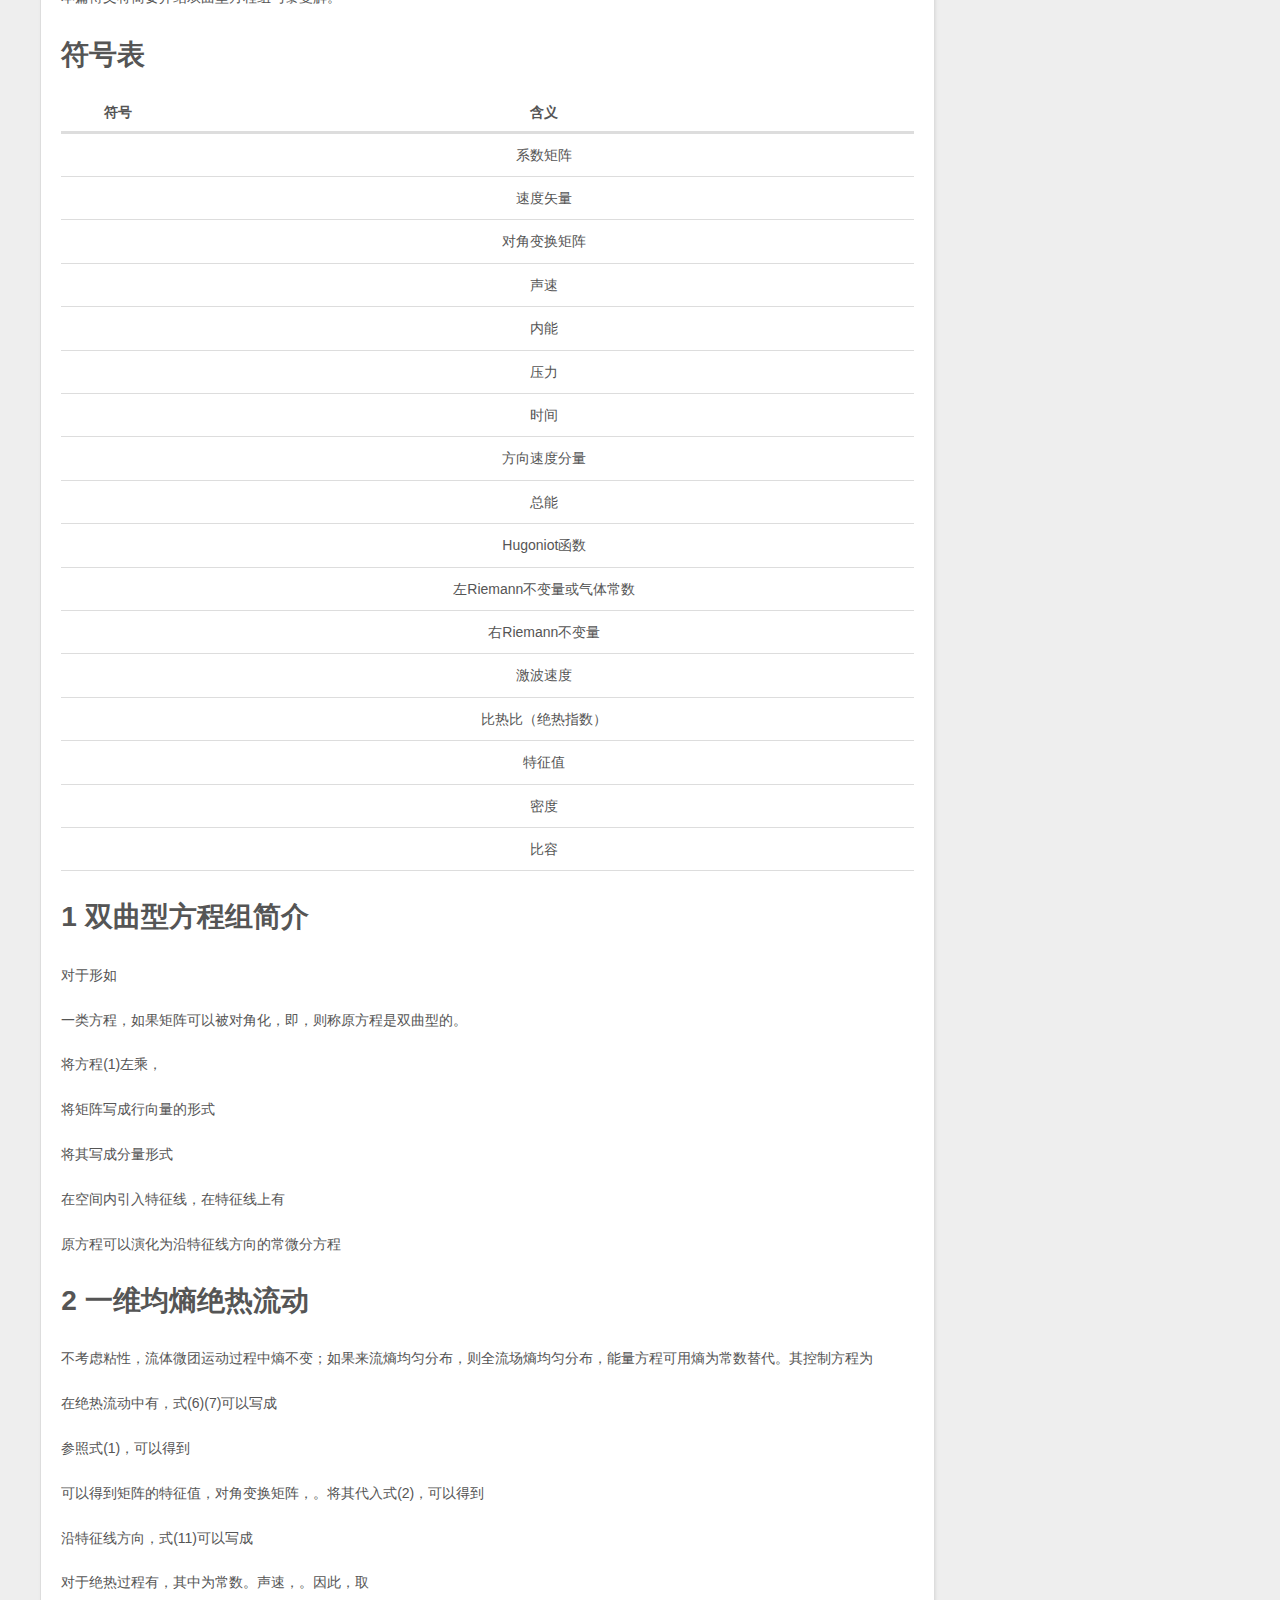
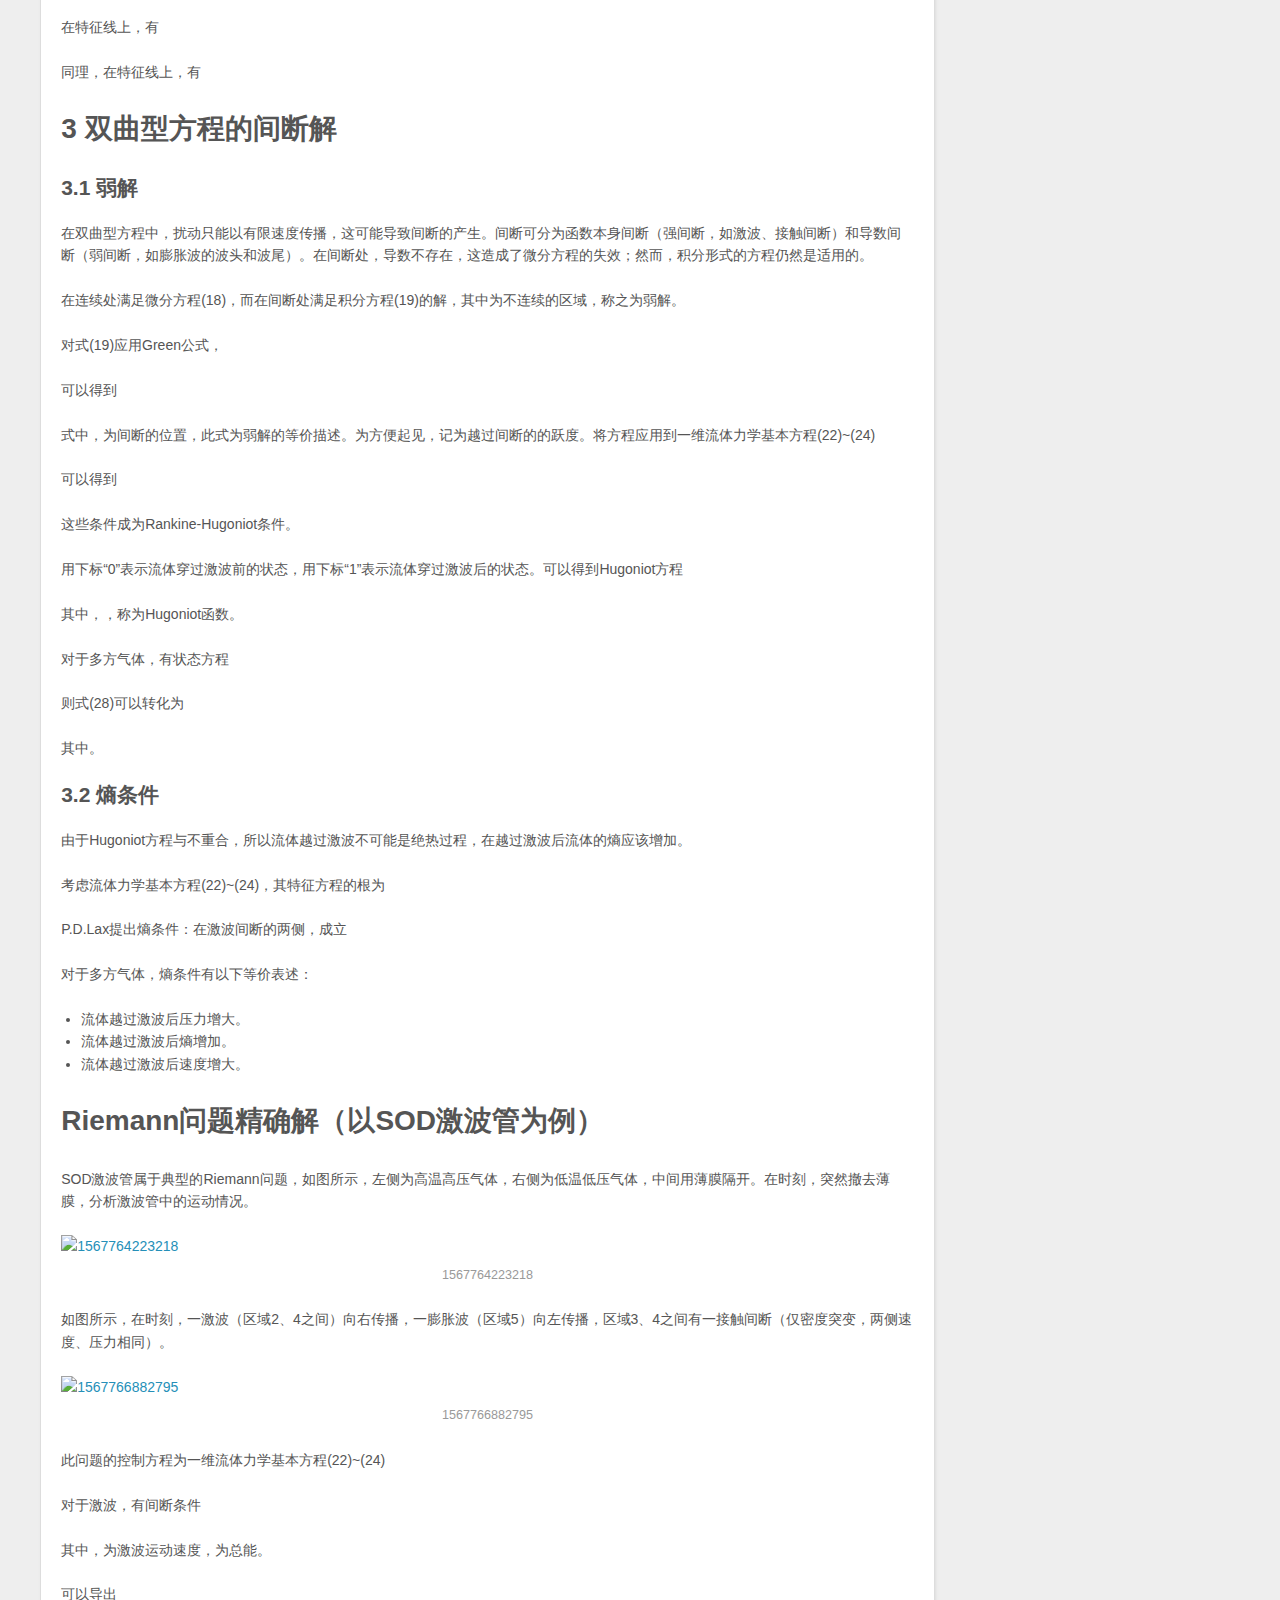
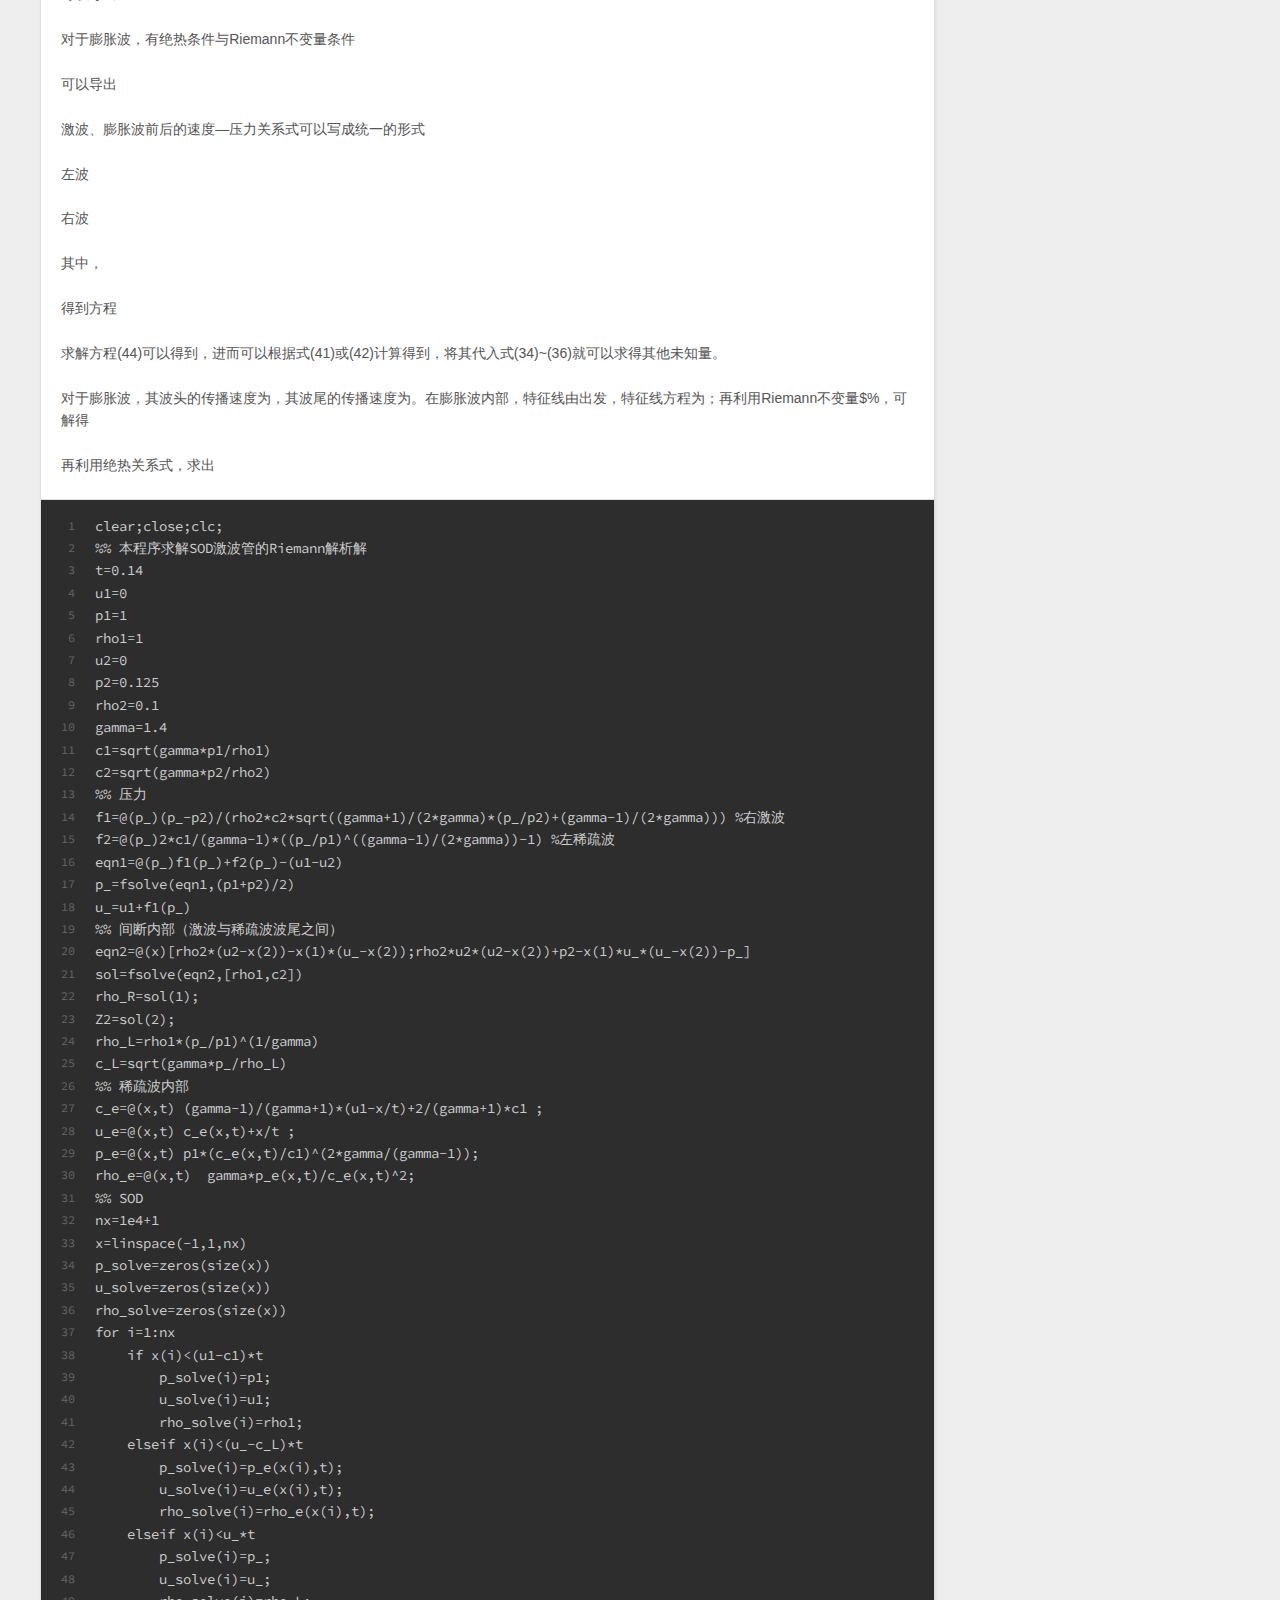
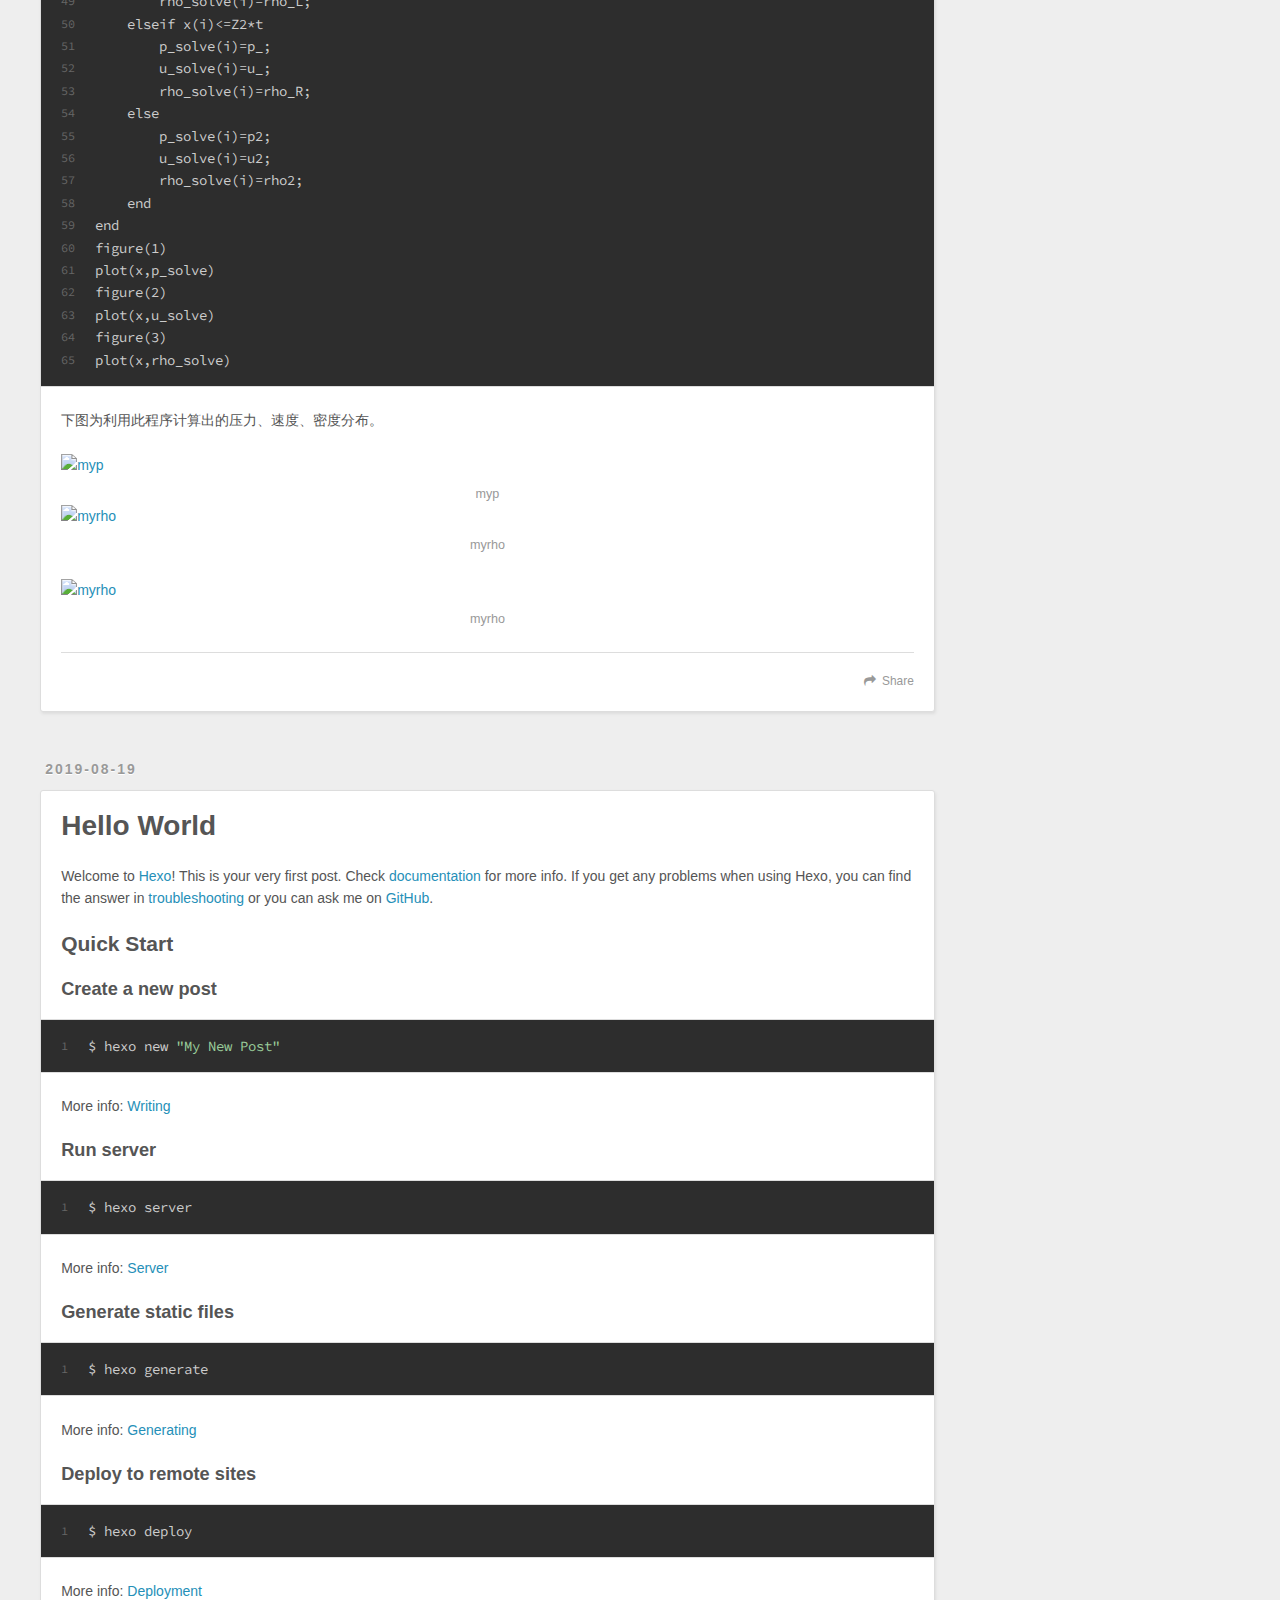
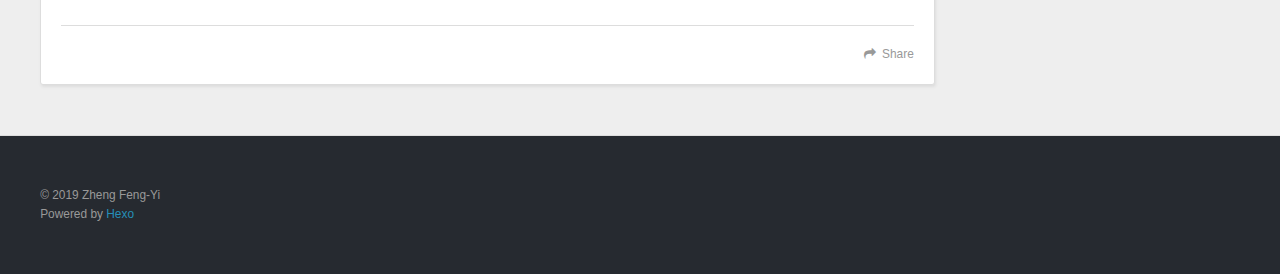
==== commit e3416b9a: "Site updated: 2019-09-08 16:07:20" ====
--- a/index.html
+++ b/index.html
@@ -65,6 +65,50 @@
 </header>
       <div class="outer">
         <section id="main">
+  
+    <article id="post-几个用于计算差分格式系数的MATLAB程序" class="article article-type-post" itemscope itemprop="blogPost">
+  <div class="article-meta">
+    <a href="/2019/09/09/几个用于计算差分格式系数的MATLAB程序/" class="article-date">
+  <time datetime="2019-09-08T16:00:00.000Z" itemprop="datePublished">2019-09-09</time>
+</a>
+    
+  </div>
+  <div class="article-inner">
+    
+    
+      <header class="article-header">
+        
+  
+    <h1 itemprop="name">
+      <a class="article-title" href="/2019/09/09/几个用于计算差分格式系数的MATLAB程序/">几个用于计算差分格式系数的MATLAB程序</a>
+    </h1>
+  
+
+      </header>
+    
+    <div class="article-entry" itemprop="articleBody">
+      
+        <p>本篇博文将介绍几种简单的差分格式。</p>
+<h1 id="1-古典差分格式"><a href="#1-古典差分格式" class="headerlink" title="1 古典差分格式"></a>1 古典差分格式</h1><p>古典差分格式可通过Taylor展开方法获得，如已知<script type="math/tex">f_{i-1},f_{i},f_{i+i}</script>，要计算<script type="math/tex">\left(\frac{\partial f}{\partial x}\right)_i,\left(\frac{\partial^2 f}{\partial x^2}\right)_i</script>，只需在<script type="math/tex">x_{i-1},x_{i},x_{i+i}</script>进行Taylor展开，</p>
+<script type="math/tex; mode=display">f_{i-1}=f_i+\left(\frac{\partial f}{\partial x}\right)_i(-\Delta x)+\frac{1}{2!}\left(\frac{\partial^2 f}{\partial x^2}\right)_i(-\Delta x)^2+O{(-\Delta x)^3}</script><script type="math/tex; mode=display">f_{i+1}=f_i+\left(\frac{\partial f}{\partial x}\right)_i(\Delta x)+\frac{1}{2!}\left(\frac{\partial^2 f}{\partial x^2}\right)_i(\Delta x)^2+O{(\Delta x)^3}</script><p>即</p>
+<script type="math/tex; mode=display">\left(\begin{matrix} f_{i-1}\\f_i\\f_{i+1} \end{matrix}\right)=\left(\begin{matrix} 1&-\Delta x&\frac{1}{2!}(-\Delta x)^2\\1&0&0\\1&\Delta x&\frac{1}{2!}\Delta x^2 \end{matrix}\right) \left(\begin{matrix} f_{i}\\\left(\frac{\partial f}{\partial x}\right)_i\\ \left(\frac{\partial^2 f}{\partial x^2}\right)_i \end{matrix}\right)</script><script type="math/tex; mode=display">\left(\begin{matrix} f_{i}\\\left(\frac{\partial f}{\partial x}\right)_i\\ \left(\frac{\partial^2 f}{\partial x^2}\right)_i \end{matrix}\right)=\left(\begin{matrix} 1&-\Delta x&\frac{1}{2!}(-\Delta x)^2\\1&0&0\\1&\Delta x&\frac{1}{2!}(\Delta x)^2 \end{matrix}\right)^{-1}\left(\begin{matrix} f_{i-1}\\f_i\\f_{i+1} \end{matrix}\right)=\left(\begin{matrix} 0&1&0\\-\frac{1}{2}\Delta x&0&\frac{1}{2}\Delta x\\\frac{1}{\Delta x^2}&-\frac{2}{\Delta x^2}&\frac{1}{\Delta x^2} \end{matrix}\right)\left(\begin{matrix} f_{i-1}\\f_i\\f_{i+1} \end{matrix}\right)</script><p>即</p>
+<script type="math/tex; mode=display">\left(\frac{\partial f}{\partial x}\right)_i=\frac{f_{i+1}-f_{i-1}}{2\Delta x}</script><script type="math/tex; mode=display">\left(\frac{\partial^2 f}{\partial x^2}\right)_i=\frac{f_{i+1}-2f_{i}+f_{i-1}}{\Delta x^2}</script><figure class="highlight matlab"><table><tr><td class="gutter"><pre><span class="line">1</span><br><span class="line">2</span><br><span class="line">3</span><br><span class="line">4</span><br><span class="line">5</span><br><span class="line">6</span><br><span class="line">7</span><br></pre></td><td class="code"><pre><span class="line"><span class="comment">%% DiffScheme.m </span></span><br><span class="line"><span class="comment">%% 用于计算古典差分格式的小程序</span></span><br><span class="line"><span class="function"><span class="keyword">function</span> <span class="title">res</span>=<span class="title">DiffScheme</span><span class="params">(start,len,order)</span></span></span><br><span class="line">temp=<span class="built_in">bsxfun</span>(@power,[start:start+len<span class="number">-1</span>]',[<span class="number">0</span>:len<span class="number">-1</span>]);</span><br><span class="line">temp2=<span class="built_in">bsxfun</span>(@rdivide,temp,[<span class="built_in">gamma</span>(<span class="number">1</span>:len)]);</span><br><span class="line">temp3=inv(temp2);</span><br><span class="line">res=temp3(order+<span class="number">1</span>,:);</span><br></pre></td></tr></table></figure>
+<p>start为模版的初始位置，len为模版的长度，order为求导的阶数。</p>
+<figure class="highlight plain"><table><tr><td class="gutter"><pre><span class="line">1</span><br><span class="line">2</span><br><span class="line">3</span><br><span class="line">4</span><br><span class="line">5</span><br><span class="line">6</span><br><span class="line">7</span><br><span class="line">8</span><br><span class="line">9</span><br><span class="line">10</span><br><span class="line">11</span><br></pre></td><td class="code"><pre><span class="line">&gt;&gt; DiffScheme(-1,3,1)</span><br><span class="line">ans =</span><br><span class="line">   -0.5000         0    0.5000</span><br><span class="line">   </span><br><span class="line">&gt;&gt; DiffScheme(-1,3,2)</span><br><span class="line">ans =</span><br><span class="line">     1    -2     1</span><br><span class="line">     </span><br><span class="line">&gt;&gt; DiffScheme(-2,6,1)</span><br><span class="line">ans =</span><br><span class="line">    0.0500   -0.5000   -0.3333    1.0000   -0.2500    0.0333</span><br></pre></td></tr></table></figure>
+<h1 id="2-Pade型紧致（Compact）差分格式"><a href="#2-Pade型紧致（Compact）差分格式" class="headerlink" title="2 Pade型紧致（Compact）差分格式"></a>2 Pade型紧致（Compact）差分格式</h1><p>待续<script type="math/tex">\cdots</script></p>
+
+      
+    </div>
+    <footer class="article-footer">
+      <a data-url="http://yoursite.com/2019/09/09/几个用于计算差分格式系数的MATLAB程序/" data-id="ck0ap265u00012ctifxd7lbaa" class="article-share-link">Share</a>
+      
+      
+    </footer>
+  </div>
+  
+</article>
+
+
   
     <article id="post-双曲型方程组与黎曼解" class="article article-type-post" itemscope itemprop="blogPost">
   <div class="article-meta">
@@ -236,7 +280,7 @@
       
     </div>
     <footer class="article-footer">
-      <a data-url="http://yoursite.com/2019/09/07/双曲型方程组与黎曼解/" data-id="ck0aove4m00003wti72e0og11" class="article-share-link">Share</a>
+      <a data-url="http://yoursite.com/2019/09/07/双曲型方程组与黎曼解/" data-id="ck0ap266c00022ctipa2fgk76" class="article-share-link">Share</a>
       
       
     </footer>
@@ -281,7 +325,7 @@
       
     </div>
     <footer class="article-footer">
-      <a data-url="http://yoursite.com/2019/08/19/hello-world/" data-id="ck0aove4s00013wti1jfmr7ni" class="article-share-link">Share</a>
+      <a data-url="http://yoursite.com/2019/08/19/hello-world/" data-id="ck0ap265n00002ctip32phmwz" class="article-share-link">Share</a>
       
       
     </footer>
@@ -320,6 +364,10 @@
     <h3 class="widget-title">Recent Posts</h3>
     <div class="widget">
       <ul>
+        
+          <li>
+            <a href="/2019/09/09/几个用于计算差分格式系数的MATLAB程序/">几个用于计算差分格式系数的MATLAB程序</a>
+          </li>
         
           <li>
             <a href="/2019/09/07/双曲型方程组与黎曼解/">双曲型方程组与黎曼解</a>
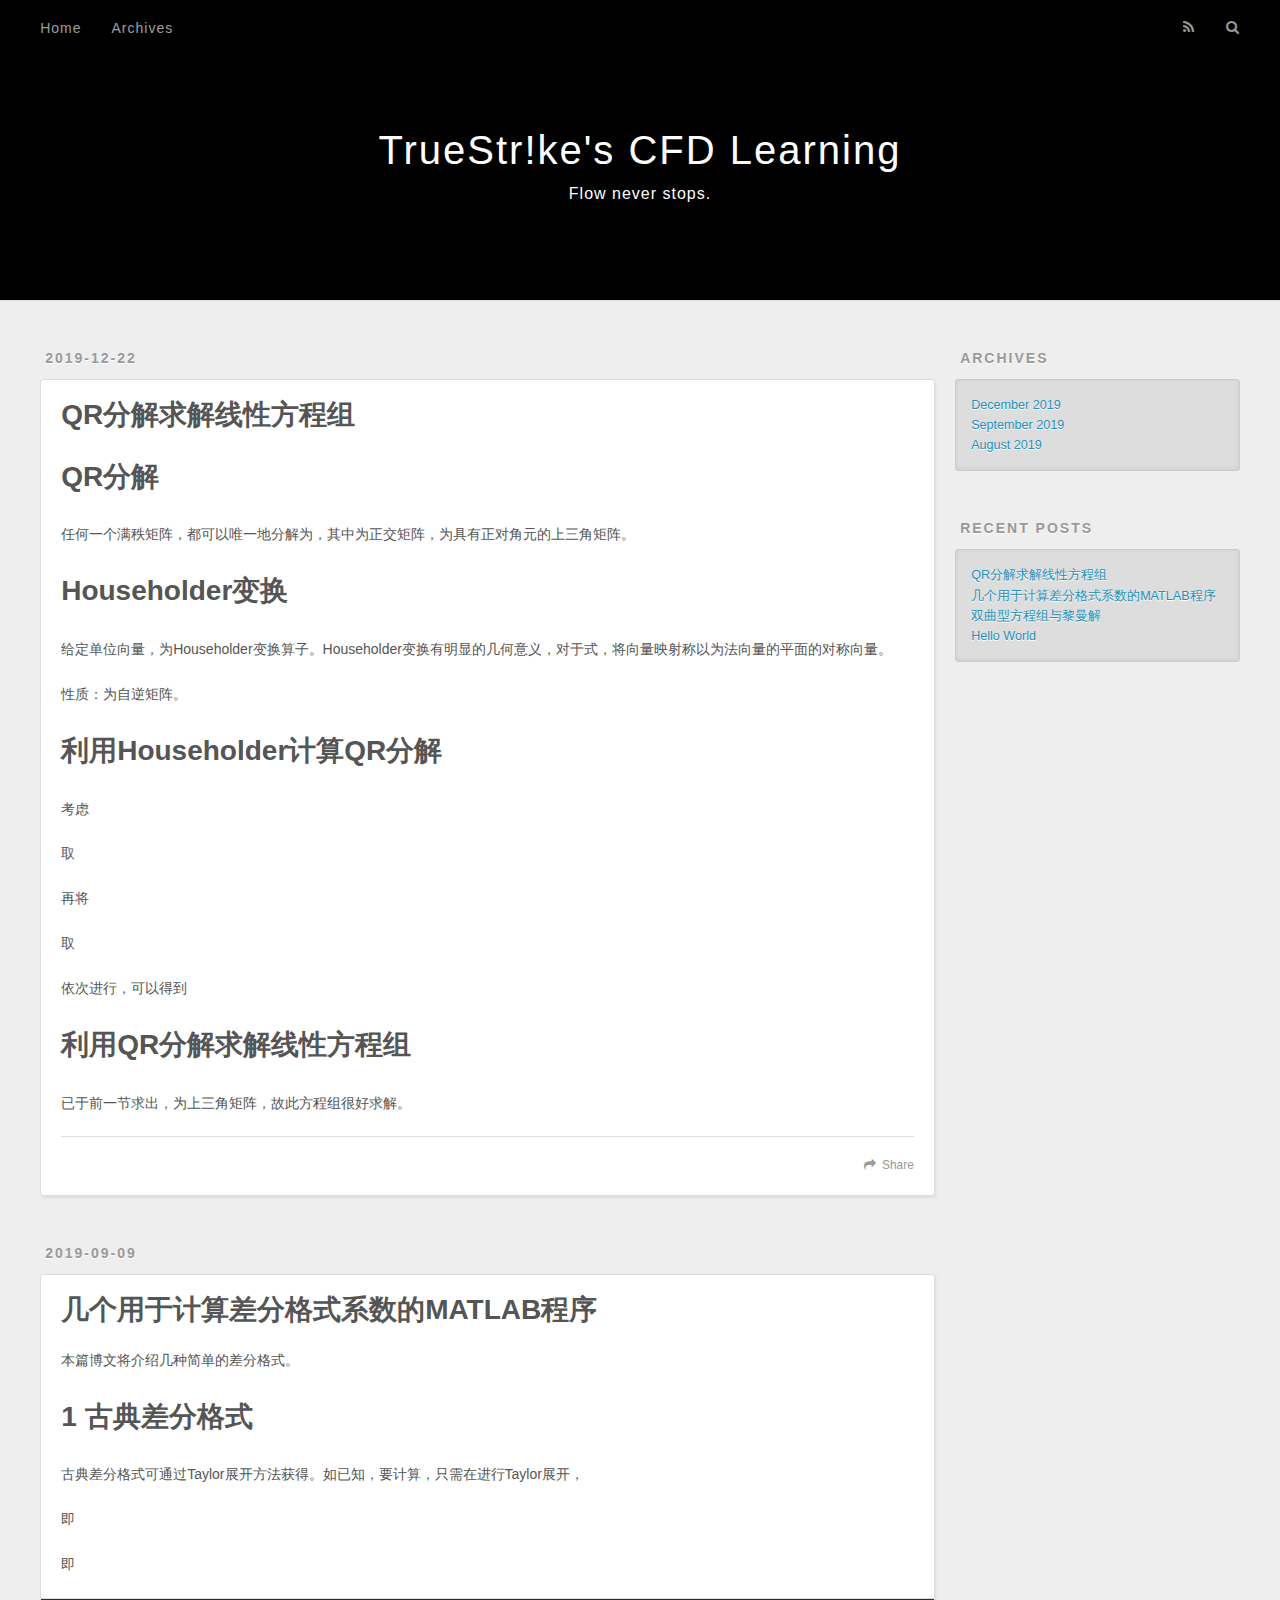
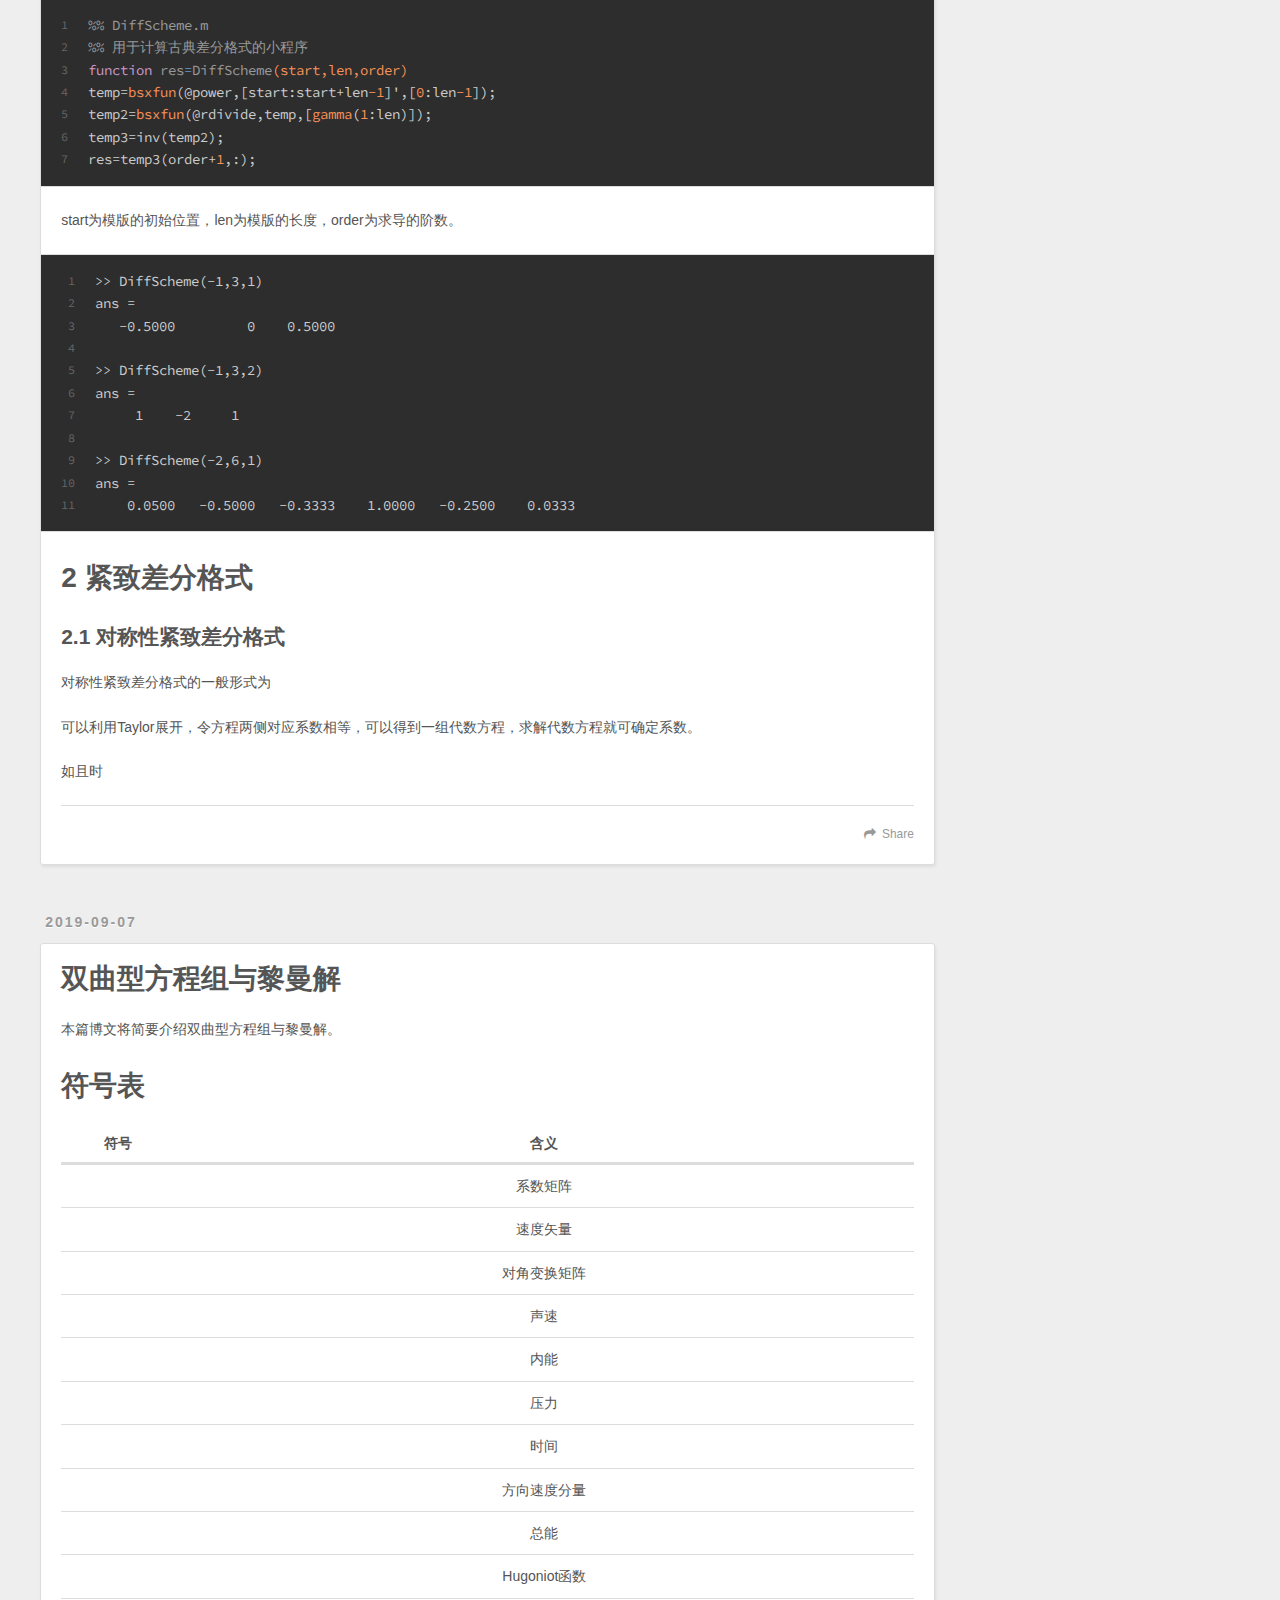
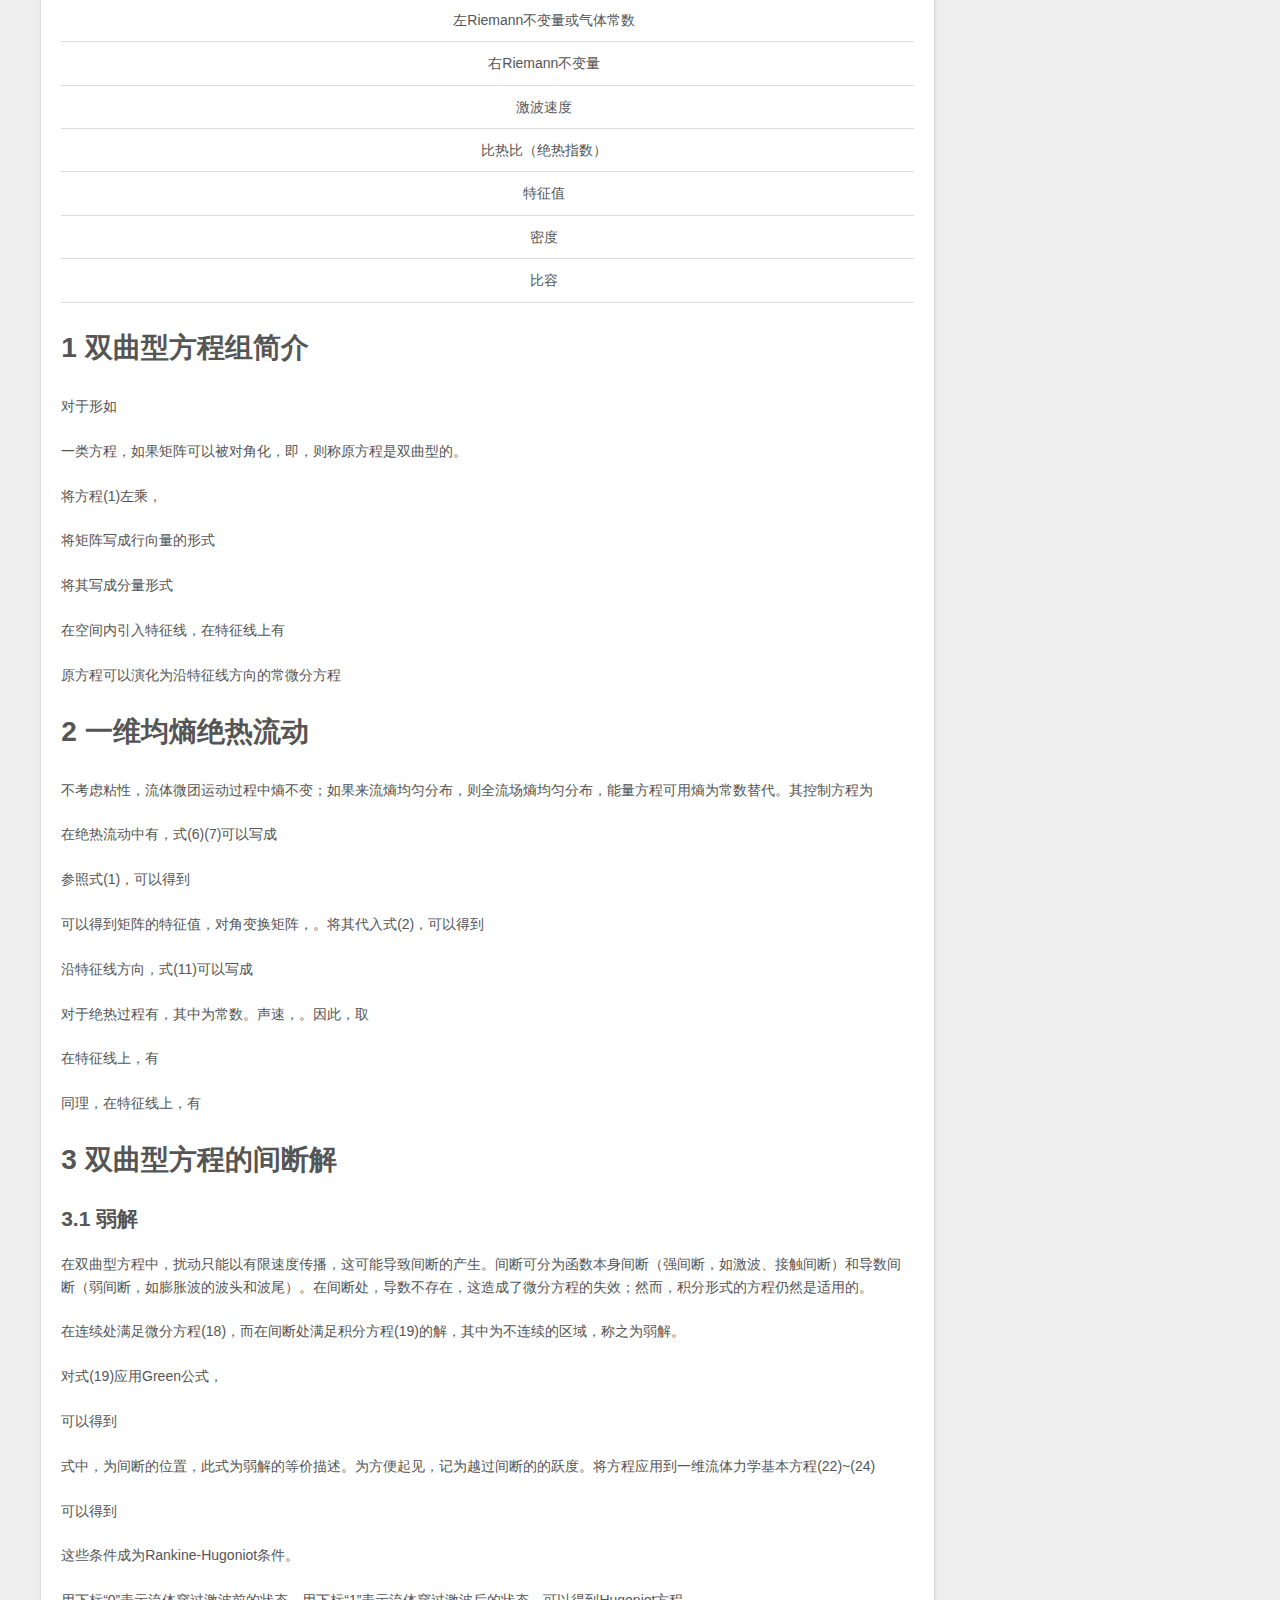
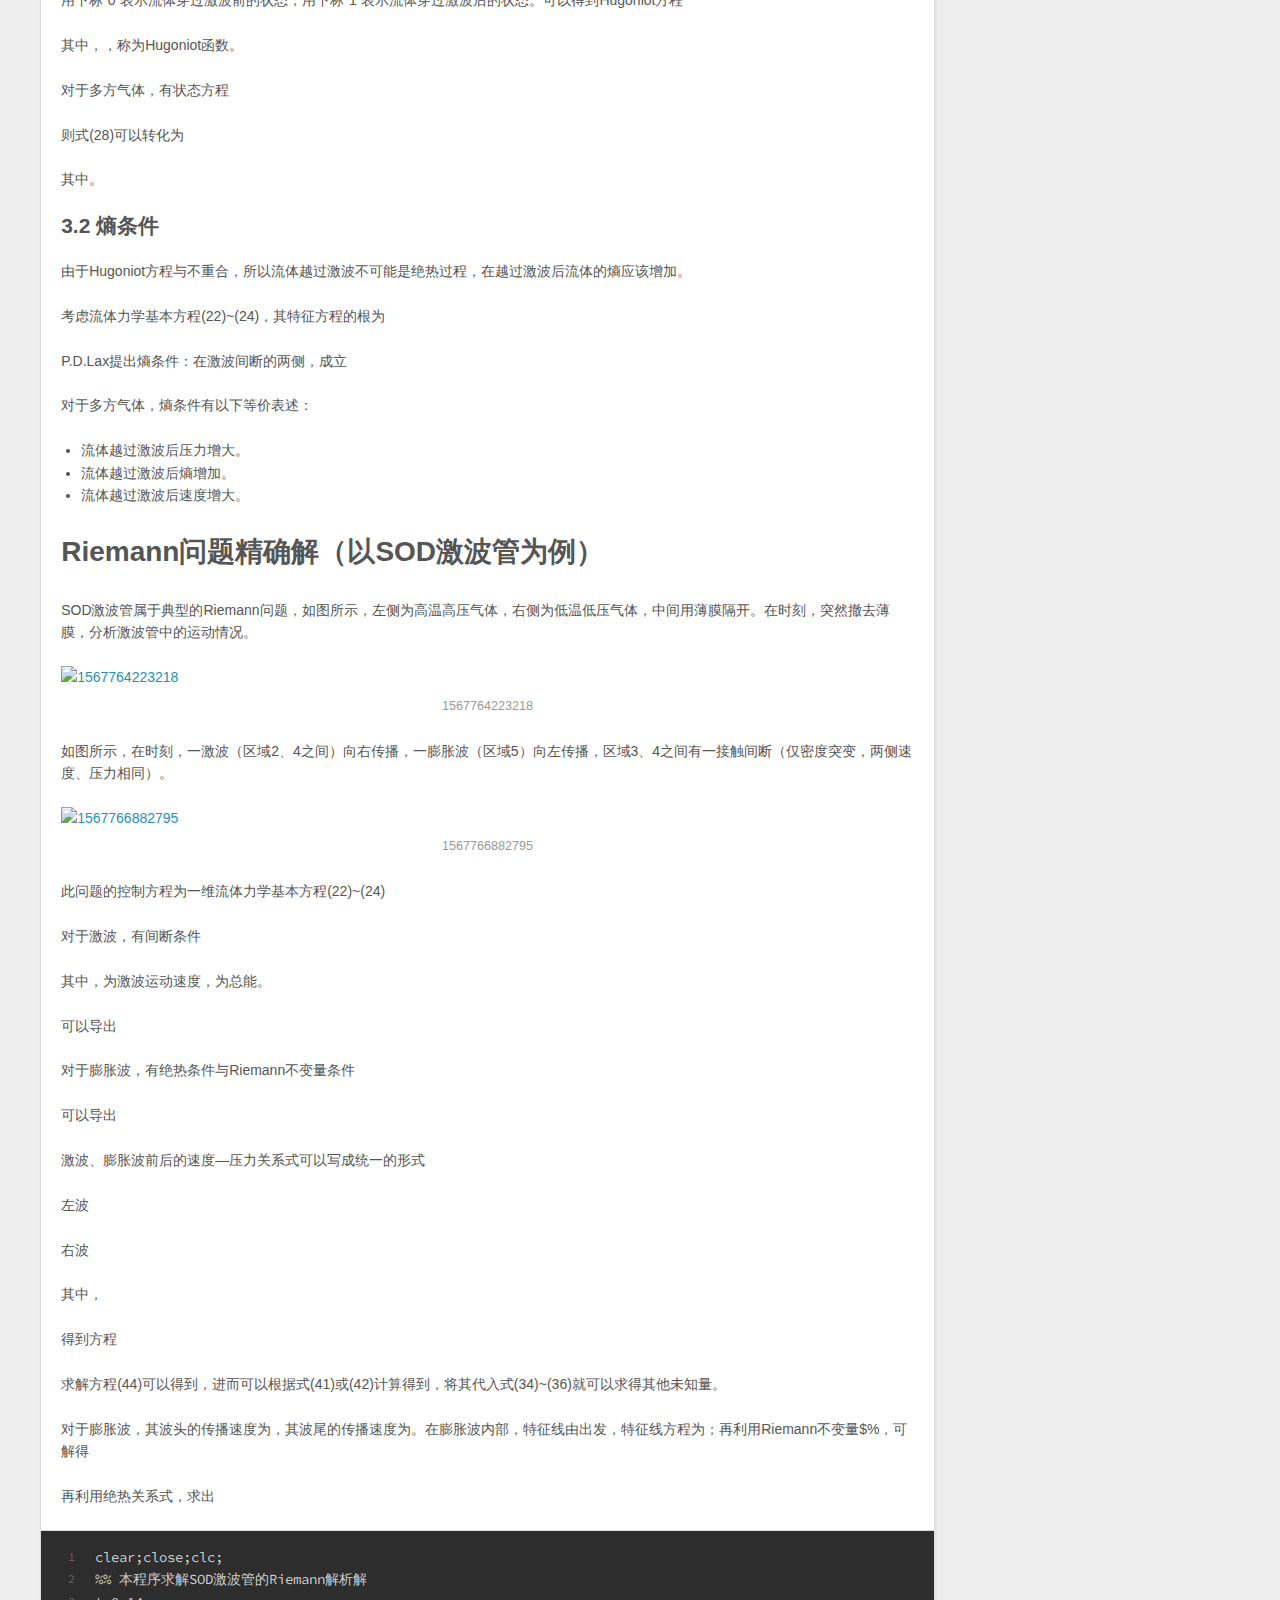
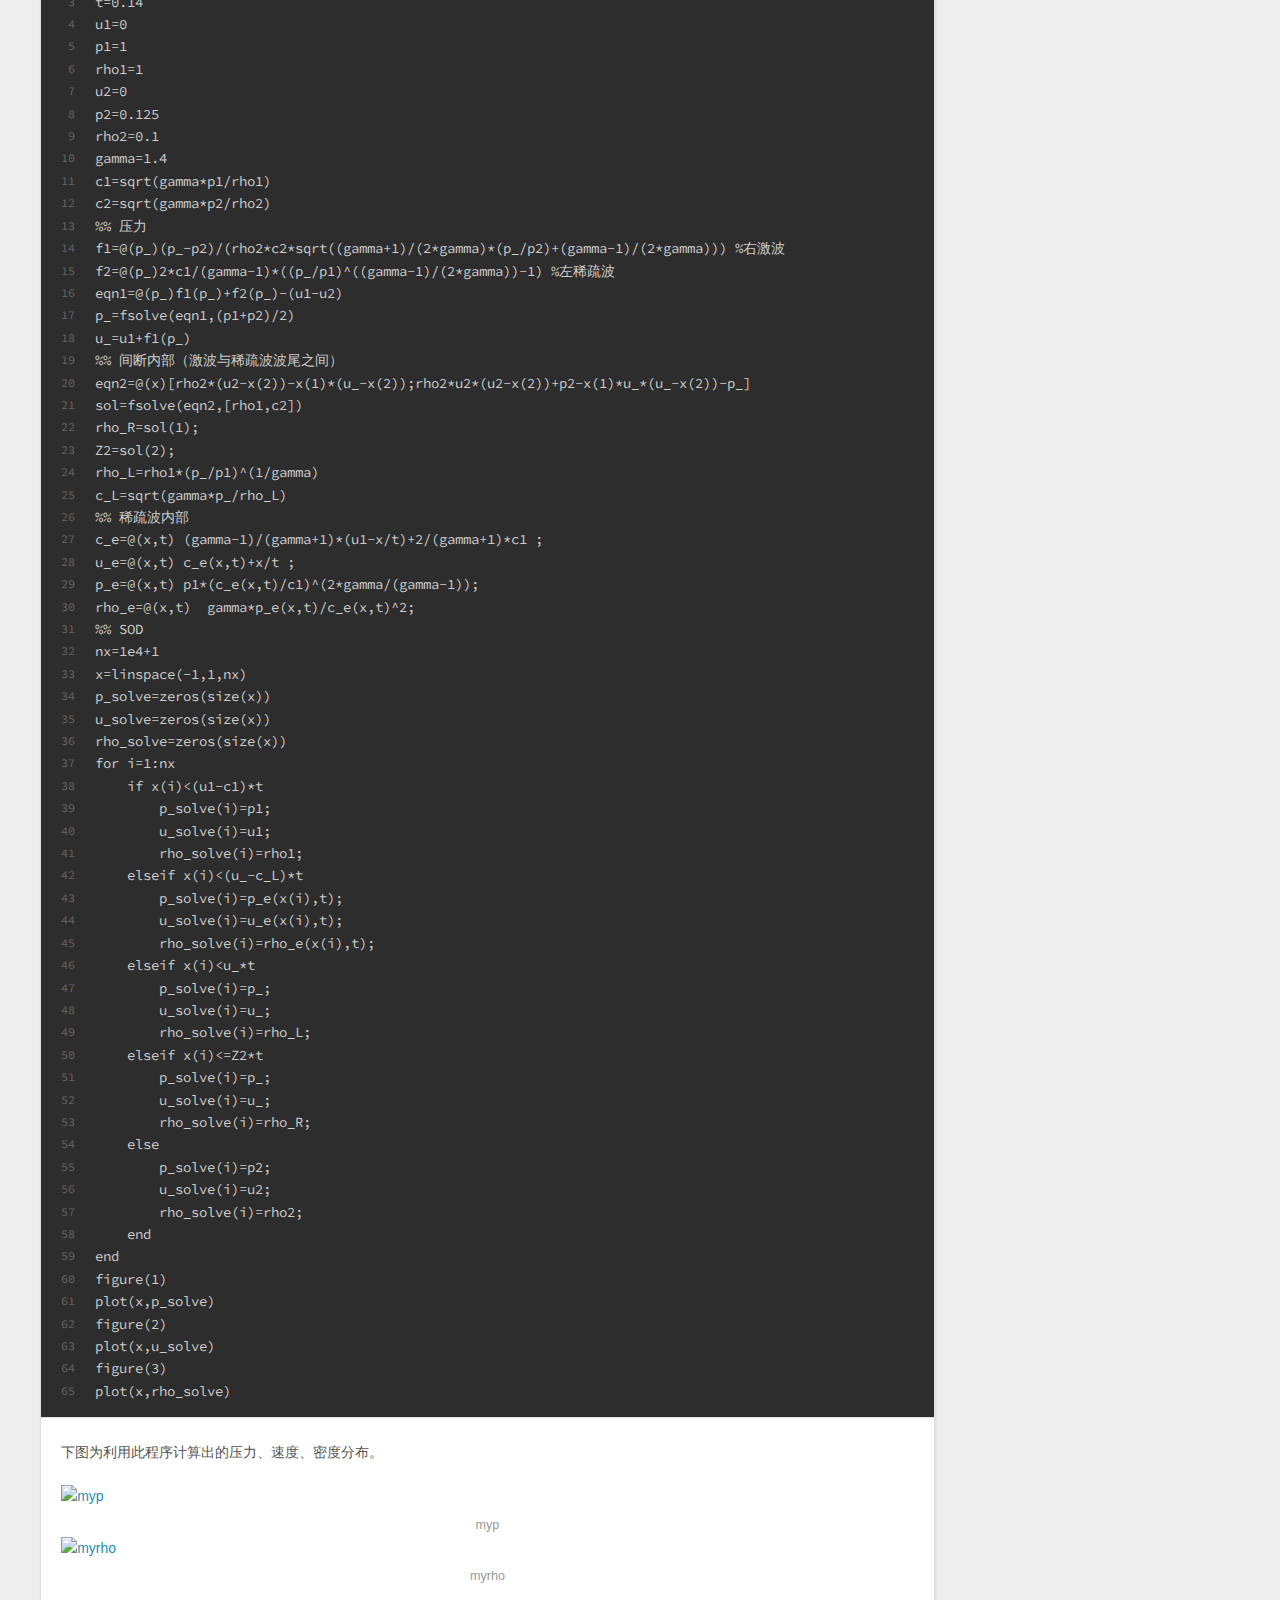
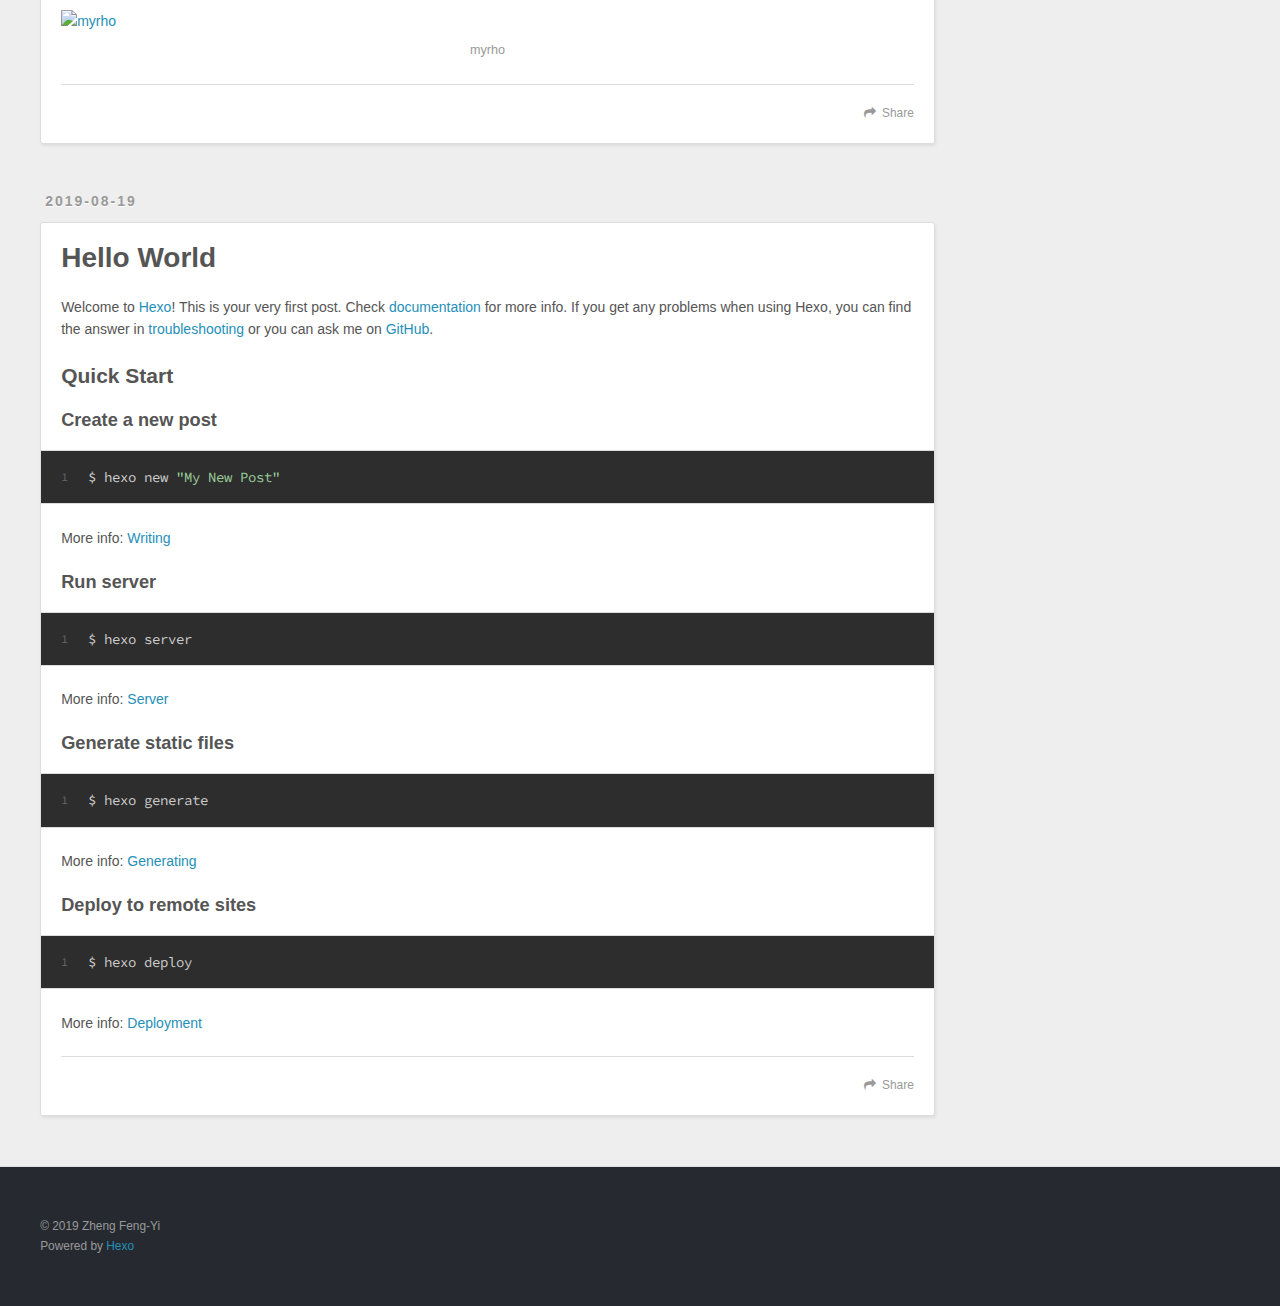
==== commit ca5e7b10: "Site updated: 2019-12-21 23:11:12" ====
--- a/index.html
+++ b/index.html
@@ -66,6 +66,51 @@
       <div class="outer">
         <section id="main">
   
+    <article id="post-QR分解求解线性方程组" class="article article-type-post" itemscope itemprop="blogPost">
+  <div class="article-meta">
+    <a href="/2019/12/22/QR分解求解线性方程组/" class="article-date">
+  <time datetime="2019-12-21T16:00:00.000Z" itemprop="datePublished">2019-12-22</time>
+</a>
+    
+  </div>
+  <div class="article-inner">
+    
+    
+      <header class="article-header">
+        
+  
+    <h1 itemprop="name">
+      <a class="article-title" href="/2019/12/22/QR分解求解线性方程组/">QR分解求解线性方程组</a>
+    </h1>
+  
+
+      </header>
+    
+    <div class="article-entry" itemprop="articleBody">
+      
+        <h1 id="QR分解"><a href="#QR分解" class="headerlink" title="QR分解"></a>QR分解</h1><p>任何一个满秩矩阵<script type="math/tex">A</script>，都可以唯一地分解为<script type="math/tex">A=QR</script>，其中<script type="math/tex">Q</script>为正交矩阵，<script type="math/tex">R</script>为具有正对角元的上三角矩阵。</p>
+<h1 id="Householder变换"><a href="#Householder变换" class="headerlink" title="Householder变换"></a>Householder变换</h1><p>给定单位向量<script type="math/tex">u</script>，<script type="math/tex">H=I-2uu^T</script>为Householder变换算子。Householder变换有明显的几何意义，对于式<script type="math/tex">Ha=b</script>，将向量<script type="math/tex">a</script>映射称以<script type="math/tex">u</script>为法向量的平面的对称向量<script type="math/tex">b</script>。</p>
+<p>性质：<script type="math/tex">H</script>为自逆矩阵。</p>
+<script type="math/tex; mode=display">HH=(I-2uu^T)(I-2uu^T)=I-4uu^T+4uu^Tuu^T=I-4uu^T+4u(u^Tu)u^T=I</script><h1 id="利用Householder计算QR分解"><a href="#利用Householder计算QR分解" class="headerlink" title="利用Householder计算QR分解"></a>利用Householder计算QR分解</h1><p>考虑<script type="math/tex">A\in R^{n\times n}</script></p>
+<script type="math/tex; mode=display">A=(a_1,a_2,\cdots,a_n)</script><p>取<script type="math/tex">u_1=\frac{a_1-\left||a_1 \right||_2e_1}{\left||a_1-\left||a_1 \right||_2e_1\right||_2}</script></p>
+<script type="math/tex; mode=display">H_1=I-2u_1u^T_1</script><script type="math/tex; mode=display">H_1A=(H_1a_1,H_1a_2,\cdots,H_1a_n)=\left[\begin{matrix}\left||a_1 \right||&*&\cdots&*\\0&\\0&&B\\0\end{matrix}\right]</script><p>再将<script type="math/tex">B\in R^{(n-1)\times (n-1)}</script></p>
+<script type="math/tex; mode=display">B=(b_1,b_2,\cdots,b_n)</script><p>取<script type="math/tex">u_2=\frac{b_1-\left||b_1 \right||_2e_1}{\left||b_1-\left||b_1 \right||_2e_1\right||_2}</script></p>
+<script type="math/tex; mode=display">\hat H_2=I-2u_2u^T_2</script><script type="math/tex; mode=display">H_2=\left[\begin{matrix}1&0&\cdots&0\\0&\\0&&\hat H_2\\0\end{matrix}\right]</script><script type="math/tex; mode=display">H_2H_1A=\left[\begin{matrix}\left||a_1 \right||&*&\cdots&\cdots&*\\0&\left||a_2 \right||&*&\cdots&*\\0&0\\0&0&&C\\0&0\end{matrix}\right]</script><p>依次进行，可以得到</p>
+<script type="math/tex; mode=display">H_{n-1}\cdots H_2H_1A=\left[\begin{matrix}\left||a_1 \right||&*&*&*\\&\left||a_2 \right||&*&*\\&&\ddots&*\\&&&\left||a_n \right|| \end{matrix}\right]=R</script><script type="math/tex; mode=display">H$$为自逆矩阵，令$$Q=H_1H_2\cdots H_{n-1}</script><script type="math/tex; mode=display">A=QR</script><h1 id="利用QR分解求解线性方程组"><a href="#利用QR分解求解线性方程组" class="headerlink" title="利用QR分解求解线性方程组"></a>利用QR分解求解线性方程组</h1><script type="math/tex; mode=display">Ax=b</script><script type="math/tex; mode=display">Rx=Q^{-1}b</script><p><script type="math/tex">Q^{-1}</script>已于前一节求出，<script type="math/tex">R</script>为上三角矩阵，故此方程组很好求解。</p>
+
+      
+    </div>
+    <footer class="article-footer">
+      <a data-url="http://yoursite.com/2019/12/22/QR分解求解线性方程组/" data-id="ck4fpzt4l00006stiaoeb6xcp" class="article-share-link">Share</a>
+      
+      
+    </footer>
+  </div>
+  
+</article>
+
+
+  
     <article id="post-几个用于计算差分格式系数的MATLAB程序" class="article article-type-post" itemscope itemprop="blogPost">
   <div class="article-meta">
     <a href="/2019/09/09/几个用于计算差分格式系数的MATLAB程序/" class="article-date">
@@ -89,18 +134,21 @@
     <div class="article-entry" itemprop="articleBody">
       
         <p>本篇博文将介绍几种简单的差分格式。</p>
-<h1 id="1-古典差分格式"><a href="#1-古典差分格式" class="headerlink" title="1 古典差分格式"></a>1 古典差分格式</h1><p>古典差分格式可通过Taylor展开方法获得，如已知<script type="math/tex">f_{i-1},f_{i},f_{i+i}</script>，要计算<script type="math/tex">\left(\frac{\partial f}{\partial x}\right)_i,\left(\frac{\partial^2 f}{\partial x^2}\right)_i</script>，只需在<script type="math/tex">x_{i-1},x_{i},x_{i+i}</script>进行Taylor展开，</p>
+<h1 id="1-古典差分格式"><a href="#1-古典差分格式" class="headerlink" title="1 古典差分格式"></a>1 古典差分格式</h1><p>古典差分格式可通过Taylor展开方法获得。如已知<script type="math/tex">f_{i-1},f_{i},f_{i+i}</script>，要计算<script type="math/tex">\left(\frac{\partial f}{\partial x}\right)_i,\left(\frac{\partial^2 f}{\partial x^2}\right)_i</script>，只需在<script type="math/tex">x_{i-1},x_{i},x_{i+i}</script>进行Taylor展开，</p>
 <script type="math/tex; mode=display">f_{i-1}=f_i+\left(\frac{\partial f}{\partial x}\right)_i(-\Delta x)+\frac{1}{2!}\left(\frac{\partial^2 f}{\partial x^2}\right)_i(-\Delta x)^2+O{(-\Delta x)^3}</script><script type="math/tex; mode=display">f_{i+1}=f_i+\left(\frac{\partial f}{\partial x}\right)_i(\Delta x)+\frac{1}{2!}\left(\frac{\partial^2 f}{\partial x^2}\right)_i(\Delta x)^2+O{(\Delta x)^3}</script><p>即</p>
 <script type="math/tex; mode=display">\left(\begin{matrix} f_{i-1}\\f_i\\f_{i+1} \end{matrix}\right)=\left(\begin{matrix} 1&-\Delta x&\frac{1}{2!}(-\Delta x)^2\\1&0&0\\1&\Delta x&\frac{1}{2!}\Delta x^2 \end{matrix}\right) \left(\begin{matrix} f_{i}\\\left(\frac{\partial f}{\partial x}\right)_i\\ \left(\frac{\partial^2 f}{\partial x^2}\right)_i \end{matrix}\right)</script><script type="math/tex; mode=display">\left(\begin{matrix} f_{i}\\\left(\frac{\partial f}{\partial x}\right)_i\\ \left(\frac{\partial^2 f}{\partial x^2}\right)_i \end{matrix}\right)=\left(\begin{matrix} 1&-\Delta x&\frac{1}{2!}(-\Delta x)^2\\1&0&0\\1&\Delta x&\frac{1}{2!}(\Delta x)^2 \end{matrix}\right)^{-1}\left(\begin{matrix} f_{i-1}\\f_i\\f_{i+1} \end{matrix}\right)=\left(\begin{matrix} 0&1&0\\-\frac{1}{2}\Delta x&0&\frac{1}{2}\Delta x\\\frac{1}{\Delta x^2}&-\frac{2}{\Delta x^2}&\frac{1}{\Delta x^2} \end{matrix}\right)\left(\begin{matrix} f_{i-1}\\f_i\\f_{i+1} \end{matrix}\right)</script><p>即</p>
 <script type="math/tex; mode=display">\left(\frac{\partial f}{\partial x}\right)_i=\frac{f_{i+1}-f_{i-1}}{2\Delta x}</script><script type="math/tex; mode=display">\left(\frac{\partial^2 f}{\partial x^2}\right)_i=\frac{f_{i+1}-2f_{i}+f_{i-1}}{\Delta x^2}</script><figure class="highlight matlab"><table><tr><td class="gutter"><pre><span class="line">1</span><br><span class="line">2</span><br><span class="line">3</span><br><span class="line">4</span><br><span class="line">5</span><br><span class="line">6</span><br><span class="line">7</span><br></pre></td><td class="code"><pre><span class="line"><span class="comment">%% DiffScheme.m </span></span><br><span class="line"><span class="comment">%% 用于计算古典差分格式的小程序</span></span><br><span class="line"><span class="function"><span class="keyword">function</span> <span class="title">res</span>=<span class="title">DiffScheme</span><span class="params">(start,len,order)</span></span></span><br><span class="line">temp=<span class="built_in">bsxfun</span>(@power,[start:start+len<span class="number">-1</span>]',[<span class="number">0</span>:len<span class="number">-1</span>]);</span><br><span class="line">temp2=<span class="built_in">bsxfun</span>(@rdivide,temp,[<span class="built_in">gamma</span>(<span class="number">1</span>:len)]);</span><br><span class="line">temp3=inv(temp2);</span><br><span class="line">res=temp3(order+<span class="number">1</span>,:);</span><br></pre></td></tr></table></figure>
 <p>start为模版的初始位置，len为模版的长度，order为求导的阶数。</p>
 <figure class="highlight plain"><table><tr><td class="gutter"><pre><span class="line">1</span><br><span class="line">2</span><br><span class="line">3</span><br><span class="line">4</span><br><span class="line">5</span><br><span class="line">6</span><br><span class="line">7</span><br><span class="line">8</span><br><span class="line">9</span><br><span class="line">10</span><br><span class="line">11</span><br></pre></td><td class="code"><pre><span class="line">&gt;&gt; DiffScheme(-1,3,1)</span><br><span class="line">ans =</span><br><span class="line">   -0.5000         0    0.5000</span><br><span class="line">   </span><br><span class="line">&gt;&gt; DiffScheme(-1,3,2)</span><br><span class="line">ans =</span><br><span class="line">     1    -2     1</span><br><span class="line">     </span><br><span class="line">&gt;&gt; DiffScheme(-2,6,1)</span><br><span class="line">ans =</span><br><span class="line">    0.0500   -0.5000   -0.3333    1.0000   -0.2500    0.0333</span><br></pre></td></tr></table></figure>
-<h1 id="2-Pade型紧致（Compact）差分格式"><a href="#2-Pade型紧致（Compact）差分格式" class="headerlink" title="2 Pade型紧致（Compact）差分格式"></a>2 Pade型紧致（Compact）差分格式</h1><p>待续<script type="math/tex">\cdots</script></p>
+<h1 id="2-紧致差分格式"><a href="#2-紧致差分格式" class="headerlink" title="2 紧致差分格式"></a>2 紧致差分格式</h1><h2 id="2-1-对称性紧致差分格式"><a href="#2-1-对称性紧致差分格式" class="headerlink" title="2.1 对称性紧致差分格式"></a>2.1 对称性紧致差分格式</h2><p>对称性紧致差分格式的一般形式为</p>
+<script type="math/tex; mode=display">\Delta x\sum_{m\geqslant0}\frac{1}{2}\alpha_m\left[\left( \frac{\partial f}{\partial x}\right)_{j+m}+\left( \frac{\partial f}{\partial x}\right)_{j-n}\right]=\sum_{n>0}\frac{1}{2n}\beta_n\left(f_{j+n}-f_{j-n}\right)</script><script type="math/tex; mode=display">
+\Delta x\sum_{m\geqslant0}\frac{1}{2}\alpha_m\left[\left( \frac{\partial f}{\partial x}\right)_{j+m}+\left( \frac{\partial f}{\partial x}\right)_{j-n}\right]=\sum_{n>0}\frac{1}{2n}\beta_n\left(f_{j+n}-f_{j-n}\right)</script><p>可以利用Taylor展开，令方程两侧对应系数相等，可以得到一组代数方程，求解代数方程就可确定系数。</p>
+<p>如<script type="math/tex">m=0,1</script>且<script type="math/tex">n=1,2</script>时</p>
 
       
     </div>
     <footer class="article-footer">
-      <a data-url="http://yoursite.com/2019/09/09/几个用于计算差分格式系数的MATLAB程序/" data-id="ck0ap265u00012ctifxd7lbaa" class="article-share-link">Share</a>
+      <a data-url="http://yoursite.com/2019/09/09/几个用于计算差分格式系数的MATLAB程序/" data-id="ck4fpzt4v00016stiafxswvqo" class="article-share-link">Share</a>
       
       
     </footer>
@@ -280,7 +328,7 @@
       
     </div>
     <footer class="article-footer">
-      <a data-url="http://yoursite.com/2019/09/07/双曲型方程组与黎曼解/" data-id="ck0ap266c00022ctipa2fgk76" class="article-share-link">Share</a>
+      <a data-url="http://yoursite.com/2019/09/07/双曲型方程组与黎曼解/" data-id="ck4fpzt5200026sti51z8txsm" class="article-share-link">Share</a>
       
       
     </footer>
@@ -325,7 +373,7 @@
       
     </div>
     <footer class="article-footer">
-      <a data-url="http://yoursite.com/2019/08/19/hello-world/" data-id="ck0ap265n00002ctip32phmwz" class="article-share-link">Share</a>
+      <a data-url="http://yoursite.com/2019/08/19/hello-world/" data-id="ck4fpzt5m00036sti5jq7m7ka" class="article-share-link">Share</a>
       
       
     </footer>
@@ -353,7 +401,7 @@
   <div class="widget-wrap">
     <h3 class="widget-title">Archives</h3>
     <div class="widget">
-      <ul class="archive-list"><li class="archive-list-item"><a class="archive-list-link" href="/archives/2019/09/">September 2019</a></li><li class="archive-list-item"><a class="archive-list-link" href="/archives/2019/08/">August 2019</a></li></ul>
+      <ul class="archive-list"><li class="archive-list-item"><a class="archive-list-link" href="/archives/2019/12/">December 2019</a></li><li class="archive-list-item"><a class="archive-list-link" href="/archives/2019/09/">September 2019</a></li><li class="archive-list-item"><a class="archive-list-link" href="/archives/2019/08/">August 2019</a></li></ul>
     </div>
   </div>
 
@@ -366,6 +414,10 @@
       <ul>
         
           <li>
+            <a href="/2019/12/22/QR分解求解线性方程组/">QR分解求解线性方程组</a>
+          </li>
+        
+          <li>
             <a href="/2019/09/09/几个用于计算差分格式系数的MATLAB程序/">几个用于计算差分格式系数的MATLAB程序</a>
           </li>
         
@@ -416,22 +468,5 @@
 
 
   </div>
-<script type="text/x-mathjax-config">
-    MathJax.Hub.Config({
-        tex2jax: {
-            inlineMath: [ ["$","$"], ["\\(","\\)"] ],
-            skipTags: ['script', 'noscript', 'style', 'textarea', 'pre', 'code'],
-            processEscapes: true
-        }
-    });
-    MathJax.Hub.Queue(function() {
-        var all = MathJax.Hub.getAllJax();
-        for (var i = 0; i < all.length; ++i)
-            all[i].SourceElement().parentNode.className += ' has-jax';
-    });
-</script>
-<script src="https://cdnjs.cloudflare.com/ajax/libs/mathjax/2.7.1/MathJax.js?config=TeX-MML-AM_CHTML"></script>
-
-<!-- <script src="http://cdn.mathjax.org/mathjax/latest/MathJax.js?config=TeX-AMS-MML_HTMLorMML"></script> -->
 </body>
 </html>